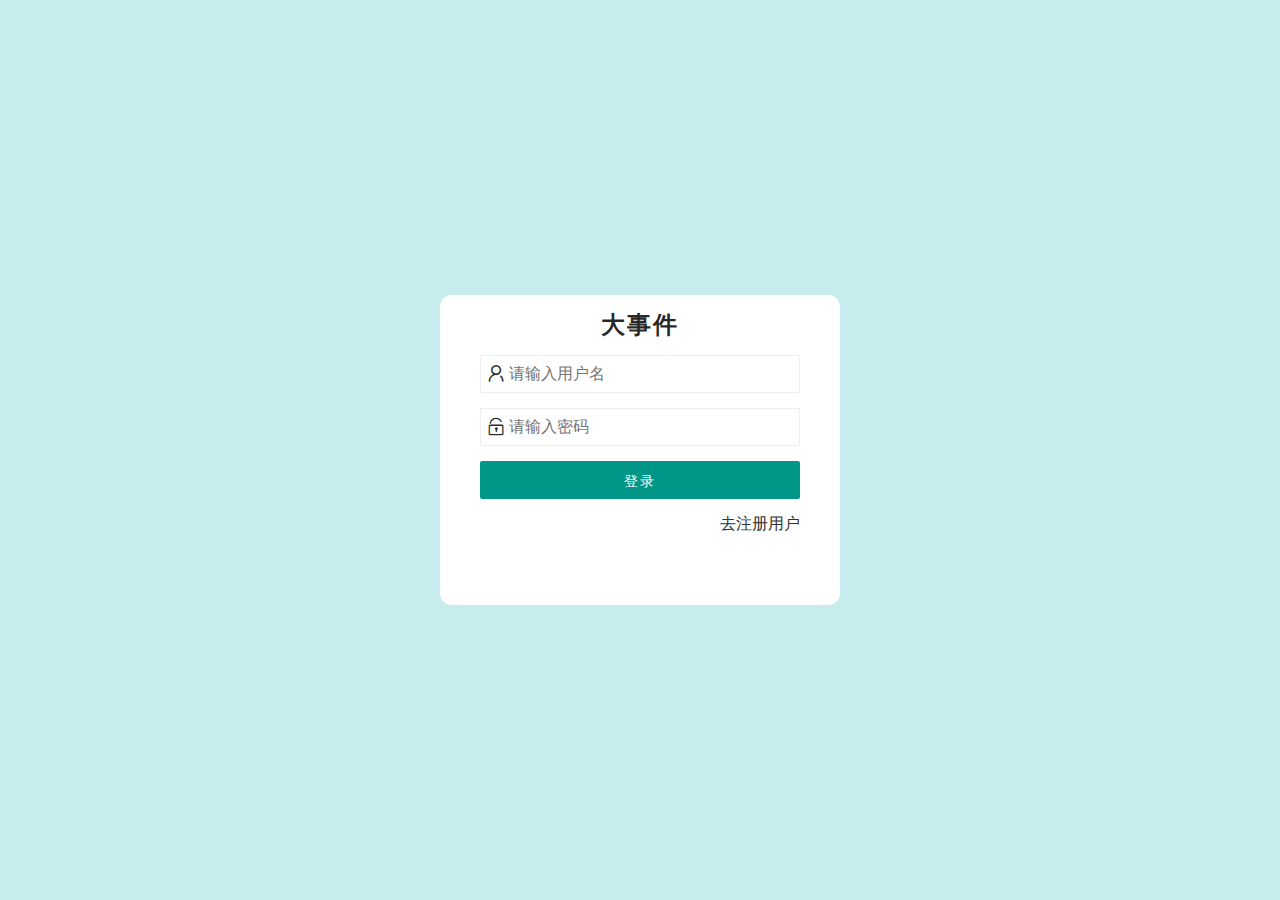
==== login.html @ 82cc0901 "实现注册登录功能" ====
<!DOCTYPE html>
<html lang="en">
  <head>
    <meta charset="UTF-8" />
    <meta http-equiv="X-UA-Compatible" content="IE=edge" />
    <meta name="viewport" content="width=device-width, initial-scale=1.0" />
    <title>大事件-登录注册</title>
    <link rel="stylesheet" href="assets/lib/layui/css/layui.css">
    <link rel="stylesheet" href="assets/css/base.css" />
    <link rel="stylesheet" href="assets/css/login.css" />
  </head>
  <body>
    <div class="box">
      <h2>大事件</h2>
      <div class="login_box">
        <form class="layui-form" id="form_login">
            <div class="layui-form-item">
                <i class="layui-icon layui-icon-username"></i>
                <input type="text" name="username" required lay-verify="required|username" placeholder="请输入用户名" autocomplete="off" class="layui-input">
            </div>
            <div class="layui-form-item">
                <i class="layui-icon layui-icon-password"></i>
                <input type="password" name="password" required lay-verify="required|pwd" placeholder="请输入密码" autocomplete="off" class="layui-input">
            </div>
            <div class="layui-form-item">
                <button class="layui-btn layui-btn-fluid" lay-submit lay-filter="formDemo">登录</button>
            </div>
            <div class="layui-form-item links">
                <a href="javascript:;" id="link_reg">去注册用户</a>
            </div>
        </form>
        
      </div>
      <div class="reg_box">
        <form class="layui-form" id="form_reg">
            <div class="layui-form-item">
                <i class="layui-icon layui-icon-username"></i>
                <input type="text" name="username" required lay-verify="required|username" placeholder="账号" autocomplete="off" class="layui-input">
            </div>
            <div class="layui-form-item">
                <i class="layui-icon layui-icon-password"></i>
                <input type="password" name="password" required lay-verify="required|pwd" placeholder="请输入密码" autocomplete="off" class="layui-input">
            </div>
            <div class="layui-form-item">
                <i class="layui-icon layui-icon-password"></i>
                <input type="password" name="repassword" required lay-verify="required|pwd|repwd" placeholder="再次确认密码" autocomplete="off" class="layui-input">
            </div>
            <div class="layui-form-item">
                <button class="layui-btn layui-btn-fluid" lay-submit lay-filter="formDemo">注册</button>
            </div>
            <div class="layui-form-item links">
                <a href="javascript:;" id="link_login">去登录</a>
            </div>
        </form>
      </div>
    </div>


    <script src="assets/lib/layui/layui.js"></script>
    <script src="assets/lib/jquery-3.6.0.js"></script>
    <script src="assets/js/baseAPI.js"></script>
    <script src="assets/js/login.js"></script>
  </body>
</html>
---- assets/lib/layui/css/layui.css ----
blockquote,body,button,dd,div,dl,dt,form,h1,h2,h3,h4,h5,h6,input,li,ol,p,pre,td,textarea,th,ul{margin:0;padding:0;-webkit-tap-highlight-color:rgba(0,0,0,0)}a:active,a:hover{outline:0}img{display:inline-block;border:none;vertical-align:middle}li{list-style:none}table{border-collapse:collapse;border-spacing:0}h1,h2,h3{font-weight:400}h4,h5,h6{font-size:100%;font-weight:400}button,input,select,textarea{font-size:100%}button,input,optgroup,option,select,textarea{font-family:inherit;font-size:inherit;font-style:inherit;font-weight:inherit;outline:0}pre{white-space:pre-wrap;white-space:-moz-pre-wrap;white-space:-pre-wrap;white-space:-o-pre-wrap;word-wrap:break-word}body{line-height:1.6;color:#333;color:rgba(0,0,0,.85);font:14px Helvetica Neue,Helvetica,PingFang SC,Tahoma,Arial,sans-serif}hr{height:0;line-height:0;margin:10px 0;padding:0;border:none!important;border-bottom:1px solid #eee!important;clear:both;overflow:hidden;background:0 0}a{color:#333;text-decoration:none}a:hover{color:#777}a cite{font-style:normal;*cursor:pointer}.layui-border-box,.layui-border-box *{box-sizing:border-box}.layui-box,.layui-box *{box-sizing:content-box}.layui-clear{clear:both;*zoom:1}.layui-clear:after{content:'\20';clear:both;*zoom:1;display:block;height:0}.layui-inline{position:relative;display:inline-block;*display:inline;*zoom:1;vertical-align:middle}.layui-edge{position:relative;display:inline-block;vertical-align:middle;width:0;height:0;border-width:6px;border-style:dashed;border-color:transparent;overflow:hidden}.layui-edge-top{top:-4px;border-bottom-color:#999;border-bottom-style:solid}.layui-edge-right{border-left-color:#999;border-left-style:solid}.layui-edge-bottom{top:2px;border-top-color:#999;border-top-style:solid}.layui-edge-left{border-right-color:#999;border-right-style:solid}.layui-elip{text-overflow:ellipsis;overflow:hidden;white-space:nowrap}.layui-disabled,.layui-icon,.layui-unselect{-moz-user-select:none;-webkit-user-select:none;-ms-user-select:none}.layui-disabled,.layui-disabled:hover{color:#d2d2d2!important;cursor:not-allowed!important}.layui-circle{border-radius:100%}.layui-show{display:block!important}.layui-hide{display:none!important}.layui-show-v{visibility:visible!important}.layui-hide-v{visibility:hidden!important}@font-face{font-family:layui-icon;src:url(../font/iconfont.eot?v=256);src:url(../font/iconfont.eot?v=256#iefix) format('embedded-opentype'),url(../font/iconfont.woff2?v=256) format('woff2'),url(../font/iconfont.woff?v=256) format('woff'),url(../font/iconfont.ttf?v=256) format('truetype'),url(../font/iconfont.svg?v=256#layui-icon) format('svg')}.layui-icon{font-family:layui-icon!important;font-size:16px;font-style:normal;-webkit-font-smoothing:antialiased;-moz-osx-font-smoothing:grayscale}.layui-icon-reply-fill:before{content:"\e611"}.layui-icon-set-fill:before{content:"\e614"}.layui-icon-menu-fill:before{content:"\e60f"}.layui-icon-search:before{content:"\e615"}.layui-icon-share:before{content:"\e641"}.layui-icon-set-sm:before{content:"\e620"}.layui-icon-engine:before{content:"\e628"}.layui-icon-close:before{content:"\1006"}.layui-icon-close-fill:before{content:"\1007"}.layui-icon-chart-screen:before{content:"\e629"}.layui-icon-star:before{content:"\e600"}.layui-icon-circle-dot:before{content:"\e617"}.layui-icon-chat:before{content:"\e606"}.layui-icon-release:before{content:"\e609"}.layui-icon-list:before{content:"\e60a"}.layui-icon-chart:before{content:"\e62c"}.layui-icon-ok-circle:before{content:"\1005"}.layui-icon-layim-theme:before{content:"\e61b"}.layui-icon-table:before{content:"\e62d"}.layui-icon-right:before{content:"\e602"}.layui-icon-left:before{content:"\e603"}.layui-icon-cart-simple:before{content:"\e698"}.layui-icon-face-cry:before{content:"\e69c"}.layui-icon-face-smile:before{content:"\e6af"}.layui-icon-survey:before{content:"\e6b2"}.layui-icon-tree:before{content:"\e62e"}.layui-icon-ie:before{content:"\e7bb"}.layui-icon-upload-circle:before{content:"\e62f"}.layui-icon-add-circle:before{content:"\e61f"}.layui-icon-download-circle:before{content:"\e601"}.layui-icon-templeate-1:before{content:"\e630"}.layui-icon-util:before{content:"\e631"}.layui-icon-face-surprised:before{content:"\e664"}.layui-icon-edit:before{content:"\e642"}.layui-icon-speaker:before{content:"\e645"}.layui-icon-down:before{content:"\e61a"}.layui-icon-file:before{content:"\e621"}.layui-icon-layouts:before{content:"\e632"}.layui-icon-rate-half:before{content:"\e6c9"}.layui-icon-add-circle-fine:before{content:"\e608"}.layui-icon-prev-circle:before{content:"\e633"}.layui-icon-read:before{content:"\e705"}.layui-icon-404:before{content:"\e61c"}.layui-icon-carousel:before{content:"\e634"}.layui-icon-help:before{content:"\e607"}.layui-icon-code-circle:before{content:"\e635"}.layui-icon-windows:before{content:"\e67f"}.layui-icon-water:before{content:"\e636"}.layui-icon-username:before{content:"\e66f"}.layui-icon-find-fill:before{content:"\e670"}.layui-icon-about:before{content:"\e60b"}.layui-icon-location:before{content:"\e715"}.layui-icon-up:before{content:"\e619"}.layui-icon-pause:before{content:"\e651"}.layui-icon-date:before{content:"\e637"}.layui-icon-layim-uploadfile:before{content:"\e61d"}.layui-icon-delete:before{content:"\e640"}.layui-icon-play:before{content:"\e652"}.layui-icon-top:before{content:"\e604"}.layui-icon-firefox:before{content:"\e686"}.layui-icon-friends:before{content:"\e612"}.layui-icon-refresh-3:before{content:"\e9aa"}.layui-icon-ok:before{content:"\e605"}.layui-icon-layer:before{content:"\e638"}.layui-icon-face-smile-fine:before{content:"\e60c"}.layui-icon-dollar:before{content:"\e659"}.layui-icon-group:before{content:"\e613"}.layui-icon-layim-download:before{content:"\e61e"}.layui-icon-picture-fine:before{content:"\e60d"}.layui-icon-link:before{content:"\e64c"}.layui-icon-diamond:before{content:"\e735"}.layui-icon-log:before{content:"\e60e"}.layui-icon-key:before{content:"\e683"}.layui-icon-rate-solid:before{content:"\e67a"}.layui-icon-fonts-del:before{content:"\e64f"}.layui-icon-unlink:before{content:"\e64d"}.layui-icon-fonts-clear:before{content:"\e639"}.layui-icon-triangle-r:before{content:"\e623"}.layui-icon-circle:before{content:"\e63f"}.layui-icon-radio:before{content:"\e643"}.layui-icon-align-center:before{content:"\e647"}.layui-icon-align-right:before{content:"\e648"}.layui-icon-align-left:before{content:"\e649"}.layui-icon-loading-1:before{content:"\e63e"}.layui-icon-return:before{content:"\e65c"}.layui-icon-fonts-strong:before{content:"\e62b"}.layui-icon-upload:before{content:"\e67c"}.layui-icon-dialogue:before{content:"\e63a"}.layui-icon-video:before{content:"\e6ed"}.layui-icon-headset:before{content:"\e6fc"}.layui-icon-cellphone-fine:before{content:"\e63b"}.layui-icon-add-1:before{content:"\e654"}.layui-icon-face-smile-b:before{content:"\e650"}.layui-icon-fonts-html:before{content:"\e64b"}.layui-icon-screen-full:before{content:"\e622"}.layui-icon-form:before{content:"\e63c"}.layui-icon-cart:before{content:"\e657"}.layui-icon-camera-fill:before{content:"\e65d"}.layui-icon-tabs:before{content:"\e62a"}.layui-icon-heart-fill:before{content:"\e68f"}.layui-icon-fonts-code:before{content:"\e64e"}.layui-icon-ios:before{content:"\e680"}.layui-icon-at:before{content:"\e687"}.layui-icon-fire:before{content:"\e756"}.layui-icon-set:before{content:"\e716"}.layui-icon-fonts-u:before{content:"\e646"}.layui-icon-triangle-d:before{content:"\e625"}.layui-icon-tips:before{content:"\e702"}.layui-icon-picture:before{content:"\e64a"}.layui-icon-more-vertical:before{content:"\e671"}.layui-icon-bluetooth:before{content:"\e689"}.layui-icon-flag:before{content:"\e66c"}.layui-icon-loading:before{content:"\e63d"}.layui-icon-fonts-i:before{content:"\e644"}.layui-icon-refresh-1:before{content:"\e666"}.layui-icon-rmb:before{content:"\e65e"}.layui-icon-addition:before{content:"\e624"}.layui-icon-home:before{content:"\e68e"}.layui-icon-time:before{content:"\e68d"}.layui-icon-user:before{content:"\e770"}.layui-icon-notice:before{content:"\e667"}.layui-icon-chrome:before{content:"\e68a"}.layui-icon-edge:before{content:"\e68b"}.layui-icon-login-weibo:before{content:"\e675"}.layui-icon-voice:before{content:"\e688"}.layui-icon-upload-drag:before{content:"\e681"}.layui-icon-login-qq:before{content:"\e676"}.layui-icon-snowflake:before{content:"\e6b1"}.layui-icon-heart:before{content:"\e68c"}.layui-icon-logout:before{content:"\e682"}.layui-icon-file-b:before{content:"\e655"}.layui-icon-template:before{content:"\e663"}.layui-icon-transfer:before{content:"\e691"}.layui-icon-auz:before{content:"\e672"}.layui-icon-console:before{content:"\e665"}.layui-icon-app:before{content:"\e653"}.layui-icon-prev:before{content:"\e65a"}.layui-icon-website:before{content:"\e7ae"}.layui-icon-next:before{content:"\e65b"}.layui-icon-component:before{content:"\e857"}.layui-icon-android:before{content:"\e684"}.layui-icon-more:before{content:"\e65f"}.layui-icon-login-wechat:before{content:"\e677"}.layui-icon-shrink-right:before{content:"\e668"}.layui-icon-spread-left:before{content:"\e66b"}.layui-icon-camera:before{content:"\e660"}.layui-icon-note:before{content:"\e66e"}.layui-icon-refresh:before{content:"\e669"}.layui-icon-female:before{content:"\e661"}.layui-icon-male:before{content:"\e662"}.layui-icon-screen-restore:before{content:"\e758"}.layui-icon-password:before{content:"\e673"}.layui-icon-senior:before{content:"\e674"}.layui-icon-theme:before{content:"\e66a"}.layui-icon-tread:before{content:"\e6c5"}.layui-icon-praise:before{content:"\e6c6"}.layui-icon-star-fill:before{content:"\e658"}.layui-icon-rate:before{content:"\e67b"}.layui-icon-template-1:before{content:"\e656"}.layui-icon-vercode:before{content:"\e679"}.layui-icon-service:before{content:"\e626"}.layui-icon-cellphone:before{content:"\e678"}.layui-icon-print:before{content:"\e66d"}.layui-icon-cols:before{content:"\e610"}.layui-icon-wifi:before{content:"\e7e0"}.layui-icon-export:before{content:"\e67d"}.layui-icon-rss:before{content:"\e808"}.layui-icon-slider:before{content:"\e714"}.layui-icon-email:before{content:"\e618"}.layui-icon-subtraction:before{content:"\e67e"}.layui-icon-mike:before{content:"\e6dc"}.layui-icon-light:before{content:"\e748"}.layui-icon-gift:before{content:"\e627"}.layui-icon-mute:before{content:"\e685"}.layui-icon-reduce-circle:before{content:"\e616"}.layui-icon-music:before{content:"\e690"}.layui-main{position:relative;width:1160px;margin:0 auto}.layui-header{position:relative;z-index:1000;height:60px}.layui-header a:hover{transition:all .5s;-webkit-transition:all .5s}.layui-side{position:fixed;left:0;top:0;bottom:0;z-index:999;width:200px;overflow-x:hidden}.layui-side-scroll{position:relative;width:220px;height:100%;overflow-x:hidden}.layui-body{position:relative;left:200px;right:0;top:0;bottom:0;z-index:900;width:auto;box-sizing:border-box}.layui-layout-body{overflow-x:hidden}.layui-layout-admin .layui-header{position:fixed;top:0;left:0;right:0;background-color:#23262e}.layui-layout-admin .layui-side{top:60px;width:200px;overflow-x:hidden}.layui-layout-admin .layui-body{position:absolute;top:60px;padding-bottom:44px}.layui-layout-admin .layui-main{width:auto;margin:0 15px}.layui-layout-admin .layui-footer{position:fixed;left:200px;right:0;bottom:0;z-index:990;height:44px;line-height:44px;padding:0 15px;box-shadow:-1px 0 4px rgb(0 0 0 / 12%);background-color:#fafafa}.layui-layout-admin .layui-logo{position:absolute;left:0;top:0;width:200px;height:100%;line-height:60px;text-align:center;color:#009688;font-size:16px;box-shadow:0 1px 2px 0 rgb(0 0 0 / 15%)}.layui-layout-admin .layui-header .layui-nav{background:0 0}.layui-layout-left{position:absolute!important;left:200px;top:0}.layui-layout-right{position:absolute!important;right:0;top:0}.layui-container{position:relative;margin:0 auto;box-sizing:border-box}.layui-fluid{position:relative;margin:0 auto;padding:0 15px}.layui-row:after,.layui-row:before{content:"";display:block;clear:both}.layui-col-lg1,.layui-col-lg10,.layui-col-lg11,.layui-col-lg12,.layui-col-lg2,.layui-col-lg3,.layui-col-lg4,.layui-col-lg5,.layui-col-lg6,.layui-col-lg7,.layui-col-lg8,.layui-col-lg9,.layui-col-md1,.layui-col-md10,.layui-col-md11,.layui-col-md12,.layui-col-md2,.layui-col-md3,.layui-col-md4,.layui-col-md5,.layui-col-md6,.layui-col-md7,.layui-col-md8,.layui-col-md9,.layui-col-sm1,.layui-col-sm10,.layui-col-sm11,.layui-col-sm12,.layui-col-sm2,.layui-col-sm3,.layui-col-sm4,.layui-col-sm5,.layui-col-sm6,.layui-col-sm7,.layui-col-sm8,.layui-col-sm9,.layui-col-xs1,.layui-col-xs10,.layui-col-xs11,.layui-col-xs12,.layui-col-xs2,.layui-col-xs3,.layui-col-xs4,.layui-col-xs5,.layui-col-xs6,.layui-col-xs7,.layui-col-xs8,.layui-col-xs9{position:relative;display:block;box-sizing:border-box}.layui-col-xs1,.layui-col-xs10,.layui-col-xs11,.layui-col-xs12,.layui-col-xs2,.layui-col-xs3,.layui-col-xs4,.layui-col-xs5,.layui-col-xs6,.layui-col-xs7,.layui-col-xs8,.layui-col-xs9{float:left}.layui-col-xs1{width:8.33333333%}.layui-col-xs2{width:16.66666667%}.layui-col-xs3{width:25%}.layui-col-xs4{width:33.33333333%}.layui-col-xs5{width:41.66666667%}.layui-col-xs6{width:50%}.layui-col-xs7{width:58.33333333%}.layui-col-xs8{width:66.66666667%}.layui-col-xs9{width:75%}.layui-col-xs10{width:83.33333333%}.layui-col-xs11{width:91.66666667%}.layui-col-xs12{width:100%}.layui-col-xs-offset1{margin-left:8.33333333%}.layui-col-xs-offset2{margin-left:16.66666667%}.layui-col-xs-offset3{margin-left:25%}.layui-col-xs-offset4{margin-left:33.33333333%}.layui-col-xs-offset5{margin-left:41.66666667%}.layui-col-xs-offset6{margin-left:50%}.layui-col-xs-offset7{margin-left:58.33333333%}.layui-col-xs-offset8{margin-left:66.66666667%}.layui-col-xs-offset9{margin-left:75%}.layui-col-xs-offset10{margin-left:83.33333333%}.layui-col-xs-offset11{margin-left:91.66666667%}.layui-col-xs-offset12{margin-left:100%}@media screen and (max-width:767.98px){.layui-container{padding:0 15px}.layui-hide-xs{display:none!important}.layui-show-xs-block{display:block!important}.layui-show-xs-inline{display:inline!important}.layui-show-xs-inline-block{display:inline-block!important}}@media screen and (min-width:768px){.layui-container{width:720px}.layui-hide-sm{display:none!important}.layui-show-sm-block{display:block!important}.layui-show-sm-inline{display:inline!important}.layui-show-sm-inline-block{display:inline-block!important}.layui-col-sm1,.layui-col-sm10,.layui-col-sm11,.layui-col-sm12,.layui-col-sm2,.layui-col-sm3,.layui-col-sm4,.layui-col-sm5,.layui-col-sm6,.layui-col-sm7,.layui-col-sm8,.layui-col-sm9{float:left}.layui-col-sm1{width:8.33333333%}.layui-col-sm2{width:16.66666667%}.layui-col-sm3{width:25%}.layui-col-sm4{width:33.33333333%}.layui-col-sm5{width:41.66666667%}.layui-col-sm6{width:50%}.layui-col-sm7{width:58.33333333%}.layui-col-sm8{width:66.66666667%}.layui-col-sm9{width:75%}.layui-col-sm10{width:83.33333333%}.layui-col-sm11{width:91.66666667%}.layui-col-sm12{width:100%}.layui-col-sm-offset1{margin-left:8.33333333%}.layui-col-sm-offset2{margin-left:16.66666667%}.layui-col-sm-offset3{margin-left:25%}.layui-col-sm-offset4{margin-left:33.33333333%}.layui-col-sm-offset5{margin-left:41.66666667%}.layui-col-sm-offset6{margin-left:50%}.layui-col-sm-offset7{margin-left:58.33333333%}.layui-col-sm-offset8{margin-left:66.66666667%}.layui-col-sm-offset9{margin-left:75%}.layui-col-sm-offset10{margin-left:83.33333333%}.layui-col-sm-offset11{margin-left:91.66666667%}.layui-col-sm-offset12{margin-left:100%}}@media screen and (min-width:992px){.layui-container{width:960px}.layui-hide-md{display:none!important}.layui-show-md-block{display:block!important}.layui-show-md-inline{display:inline!important}.layui-show-md-inline-block{display:inline-block!important}.layui-col-md1,.layui-col-md10,.layui-col-md11,.layui-col-md12,.layui-col-md2,.layui-col-md3,.layui-col-md4,.layui-col-md5,.layui-col-md6,.layui-col-md7,.layui-col-md8,.layui-col-md9{float:left}.layui-col-md1{width:8.33333333%}.layui-col-md2{width:16.66666667%}.layui-col-md3{width:25%}.layui-col-md4{width:33.33333333%}.layui-col-md5{width:41.66666667%}.layui-col-md6{width:50%}.layui-col-md7{width:58.33333333%}.layui-col-md8{width:66.66666667%}.layui-col-md9{width:75%}.layui-col-md10{width:83.33333333%}.layui-col-md11{width:91.66666667%}.layui-col-md12{width:100%}.layui-col-md-offset1{margin-left:8.33333333%}.layui-col-md-offset2{margin-left:16.66666667%}.layui-col-md-offset3{margin-left:25%}.layui-col-md-offset4{margin-left:33.33333333%}.layui-col-md-offset5{margin-left:41.66666667%}.layui-col-md-offset6{margin-left:50%}.layui-col-md-offset7{margin-left:58.33333333%}.layui-col-md-offset8{margin-left:66.66666667%}.layui-col-md-offset9{margin-left:75%}.layui-col-md-offset10{margin-left:83.33333333%}.layui-col-md-offset11{margin-left:91.66666667%}.layui-col-md-offset12{margin-left:100%}}@media screen and (min-width:1200px){.layui-container{width:1150px}.layui-hide-lg{display:none!important}.layui-show-lg-block{display:block!important}.layui-show-lg-inline{display:inline!important}.layui-show-lg-inline-block{display:inline-block!important}.layui-col-lg1,.layui-col-lg10,.layui-col-lg11,.layui-col-lg12,.layui-col-lg2,.layui-col-lg3,.layui-col-lg4,.layui-col-lg5,.layui-col-lg6,.layui-col-lg7,.layui-col-lg8,.layui-col-lg9{float:left}.layui-col-lg1{width:8.33333333%}.layui-col-lg2{width:16.66666667%}.layui-col-lg3{width:25%}.layui-col-lg4{width:33.33333333%}.layui-col-lg5{width:41.66666667%}.layui-col-lg6{width:50%}.layui-col-lg7{width:58.33333333%}.layui-col-lg8{width:66.66666667%}.layui-col-lg9{width:75%}.layui-col-lg10{width:83.33333333%}.layui-col-lg11{width:91.66666667%}.layui-col-lg12{width:100%}.layui-col-lg-offset1{margin-left:8.33333333%}.layui-col-lg-offset2{margin-left:16.66666667%}.layui-col-lg-offset3{margin-left:25%}.layui-col-lg-offset4{margin-left:33.33333333%}.layui-col-lg-offset5{margin-left:41.66666667%}.layui-col-lg-offset6{margin-left:50%}.layui-col-lg-offset7{margin-left:58.33333333%}.layui-col-lg-offset8{margin-left:66.66666667%}.layui-col-lg-offset9{margin-left:75%}.layui-col-lg-offset10{margin-left:83.33333333%}.layui-col-lg-offset11{margin-left:91.66666667%}.layui-col-lg-offset12{margin-left:100%}}.layui-col-space1{margin:-.5px}.layui-col-space1>*{padding:.5px}.layui-col-space2{margin:-1px}.layui-col-space2>*{padding:1px}.layui-col-space4{margin:-2px}.layui-col-space4>*{padding:2px}.layui-col-space5{margin:-2.5px}.layui-col-space5>*{padding:2.5px}.layui-col-space6{margin:-3px}.layui-col-space6>*{padding:3px}.layui-col-space8{margin:-4px}.layui-col-space8>*{padding:4px}.layui-col-space10{margin:-5px}.layui-col-space10>*{padding:5px}.layui-col-space12{margin:-6px}.layui-col-space12>*{padding:6px}.layui-col-space14{margin:-7px}.layui-col-space14>*{padding:7px}.layui-col-space15{margin:-7.5px}.layui-col-space15>*{padding:7.5px}.layui-col-space16{margin:-8px}.layui-col-space16>*{padding:8px}.layui-col-space18{margin:-9px}.layui-col-space18>*{padding:9px}.layui-col-space20{margin:-10px}.layui-col-space20>*{padding:10px}.layui-col-space22{margin:-11px}.layui-col-space22>*{padding:11px}.layui-col-space24{margin:-12px}.layui-col-space24>*{padding:12px}.layui-col-space25{margin:-12.5px}.layui-col-space25>*{padding:12.5px}.layui-col-space26{margin:-13px}.layui-col-space26>*{padding:13px}.layui-col-space28{margin:-14px}.layui-col-space28>*{padding:14px}.layui-col-space30{margin:-15px}.layui-col-space30>*{padding:15px}.layui-btn,.layui-input,.layui-select,.layui-textarea,.layui-upload-button{outline:0;-webkit-appearance:none;transition:all .3s;-webkit-transition:all .3s;box-sizing:border-box}.layui-elem-quote{margin-bottom:10px;padding:15px;line-height:1.6;border-left:5px solid #5fb878;border-radius:0 2px 2px 0;background-color:#fafafa}.layui-quote-nm{border-style:solid;border-width:1px;border-left-width:5px;background:0 0}.layui-elem-field{margin-bottom:10px;padding:0;border-width:1px;border-style:solid}.layui-elem-field legend{margin-left:20px;padding:0 10px;font-size:20px;font-weight:300}.layui-field-title{margin:10px 0 20px;border-width:0;border-top-width:1px}.layui-field-box{padding:15px}.layui-field-title .layui-field-box{padding:10px 0}.layui-progress{position:relative;height:6px;border-radius:20px;background-color:#eee}.layui-progress-bar{position:absolute;left:0;top:0;width:0;max-width:100%;height:6px;border-radius:20px;text-align:right;background-color:#5fb878;transition:all .3s;-webkit-transition:all .3s}.layui-progress-big,.layui-progress-big .layui-progress-bar{height:18px;line-height:18px}.layui-progress-text{position:relative;top:-20px;line-height:18px;font-size:12px;color:#5f5f5f}.layui-progress-big .layui-progress-text{position:static;padding:0 10px;color:#fff}.layui-collapse{border-width:1px;border-style:solid;border-radius:2px}.layui-colla-content,.layui-colla-item{border-top-width:1px;border-top-style:solid}.layui-colla-item:first-child{border-top:none}.layui-colla-title{position:relative;height:42px;line-height:42px;padding:0 15px 0 35px;color:#333;background-color:#fafafa;cursor:pointer;font-size:14px;overflow:hidden}.layui-colla-content{display:none;padding:10px 15px;line-height:1.6;color:#5f5f5f}.layui-colla-icon{position:absolute;left:15px;top:0;font-size:14px}.layui-card{margin-bottom:15px;border-radius:2px;background-color:#fff;box-shadow:0 1px 2px 0 rgba(0,0,0,.05)}.layui-card:last-child{margin-bottom:0}.layui-card-header{position:relative;height:42px;line-height:42px;padding:0 15px;border-bottom:1px solid #f6f6f6;color:#333;border-radius:2px 2px 0 0;font-size:14px}.layui-card-body{position:relative;padding:10px 15px;line-height:24px}.layui-card-body[pad15]{padding:15px}.layui-card-body[pad20]{padding:20px}.layui-card-body .layui-table{margin:5px 0}.layui-card .layui-tab{margin:0}.layui-panel{position:relative;border-width:1px;border-style:solid;border-radius:2px;box-shadow:1px 1px 4px rgb(0 0 0 / 8%);background-color:#fff;color:#5f5f5f}.layui-panel-window{position:relative;padding:15px;border-radius:0;border-top:5px solid #eee;background-color:#fff}.layui-auxiliar-moving{position:fixed;left:0;right:0;top:0;bottom:0;width:100%;height:100%;background:0 0;z-index:9999999999}.layui-bg-red{background-color:#ff5722!important;color:#fff!important}.layui-bg-orange{background-color:#ffb800!important;color:#fff!important}.layui-bg-green{background-color:#009688!important;color:#fff!important}.layui-bg-cyan{background-color:#2f4056!important;color:#fff!important}.layui-bg-blue{background-color:#1e9fff!important;color:#fff!important}.layui-bg-black{background-color:#393d49!important;color:#fff!important}.layui-bg-gray{background-color:#fafafa!important;color:#5f5f5f!important}.layui-badge-rim,.layui-border,.layui-colla-content,.layui-colla-item,.layui-collapse,.layui-elem-field,.layui-form-pane .layui-form-item[pane],.layui-form-pane .layui-form-label,.layui-input,.layui-layedit,.layui-layedit-tool,.layui-panel,.layui-quote-nm,.layui-select,.layui-tab-bar,.layui-tab-card,.layui-tab-title,.layui-tab-title .layui-this:after,.layui-textarea{border-color:#eee}.layui-border{border-width:1px;border-style:solid;color:#5f5f5f!important}.layui-border-red{border-width:1px;border-style:solid;border-color:#ff5722!important;color:#ff5722!important}.layui-border-orange{border-width:1px;border-style:solid;border-color:#ffb800!important;color:#ffb800!important}.layui-border-green{border-width:1px;border-style:solid;border-color:#009688!important;color:#009688!important}.layui-border-cyan{border-width:1px;border-style:solid;border-color:#2f4056!important;color:#2f4056!important}.layui-border-blue{border-width:1px;border-style:solid;border-color:#1e9fff!important;color:#1e9fff!important}.layui-border-black{border-width:1px;border-style:solid;border-color:#393d49!important;color:#393d49!important}.layui-timeline-item:before{background-color:#eee}.layui-text{line-height:1.6;font-size:14px;color:#5f5f5f}.layui-text h1,.layui-text h2,.layui-text h3,.layui-text h4,.layui-text h5,.layui-text h6{font-weight:500;color:#333}.layui-text h1{font-size:32px}.layui-text h2{font-size:24px}.layui-text h3{font-size:18px}.layui-text h4{font-size:16px}.layui-text h5{font-size:14px}.layui-text h6{font-size:13px}.layui-text a:not(.layui-btn){color:#01aaed}.layui-text a:not(.layui-btn):hover{text-decoration:underline}.layui-text ol,.layui-text ul{padding:5px 0 5px 15px}.layui-text ul li{margin-top:5px;list-style-type:disc}.layui-text ol li{margin-top:5px;list-style-type:decimal}.layui-text em,.layui-word-aux{color:#999!important;padding-left:5px!important;padding-right:5px!important}.layui-text p{margin:15px 0}.layui-text p:first-child{margin-top:0}.layui-text p:last-child{margin-bottom:0}.layui-text blockquote:not(.layui-elem-quote){padding:5px 15px;border-left:5px solid #eee}.layui-text pre:not(.layui-code){padding:15px;font-family:Lucida Console,Consolas,Courier New;background-color:#fafafa}.layui-font-12{font-size:12px!important}.layui-font-14{font-size:14px!important}.layui-font-16{font-size:16px!important}.layui-font-18{font-size:18px!important}.layui-font-20{font-size:20px!important}.layui-font-red{color:#ff5722!important}.layui-font-orange{color:#ffb800!important}.layui-font-green{color:#009688!important}.layui-font-cyan{color:#2f4056!important}.layui-font-blue{color:#01aaed!important}.layui-font-black{color:#000!important}.layui-font-gray{color:#c2c2c2!important}.layui-btn{display:inline-block;vertical-align:middle;height:38px;line-height:38px;border:1px solid transparent;padding:0 18px;background-color:#009688;color:#fff;white-space:nowrap;text-align:center;font-size:14px;border-radius:2px;cursor:pointer;-moz-user-select:none;-webkit-user-select:none;-ms-user-select:none}.layui-btn:hover{opacity:.8;filter:alpha(opacity=80);color:#fff}.layui-btn:active{opacity:1;filter:alpha(opacity=100)}.layui-btn+.layui-btn{margin-left:10px}.layui-btn-container{font-size:0}.layui-btn-container .layui-btn{margin-right:10px;margin-bottom:10px}.layui-btn-container .layui-btn+.layui-btn{margin-left:0}.layui-table .layui-btn-container .layui-btn{margin-bottom:9px}.layui-btn-radius{border-radius:100px}.layui-btn .layui-icon{padding:0 2px;vertical-align:middle\0;vertical-align:bottom}.layui-btn-primary{border-color:#d2d2d2;background:0 0;color:#5f5f5f}.layui-btn-primary:hover{border-color:#009688;color:#333}.layui-btn-normal{background-color:#1e9fff}.layui-btn-warm{background-color:#ffb800}.layui-btn-danger{background-color:#ff5722}.layui-btn-checked{background-color:#5fb878}.layui-btn-disabled,.layui-btn-disabled:active,.layui-btn-disabled:hover{border-color:#eee!important;background-color:#fbfbfb!important;color:#d2d2d2!important;cursor:not-allowed!important;opacity:1}.layui-btn-lg{height:44px;line-height:44px;padding:0 25px;font-size:16px}.layui-btn-sm{height:30px;line-height:30px;padding:0 10px;font-size:12px}.layui-btn-xs{height:22px;line-height:22px;padding:0 5px;font-size:12px}.layui-btn-xs i{font-size:12px!important}.layui-btn-group{display:inline-block;vertical-align:middle;font-size:0}.layui-btn-group .layui-btn{margin-left:0!important;margin-right:0!important;border-left:1px solid rgba(255,255,255,.5);border-radius:0}.layui-btn-group .layui-btn-primary{border-left:none}.layui-btn-group .layui-btn-primary:hover{border-color:#d2d2d2;color:#009688}.layui-btn-group .layui-btn:first-child{border-left:none;border-radius:2px 0 0 2px}.layui-btn-group .layui-btn-primary:first-child{border-left:1px solid #d2d2d2}.layui-btn-group .layui-btn:last-child{border-radius:0 2px 2px 0}.layui-btn-group .layui-btn+.layui-btn{margin-left:0}.layui-btn-group+.layui-btn-group{margin-left:10px}.layui-btn-fluid{width:100%}.layui-input,.layui-select,.layui-textarea{height:38px;line-height:1.3;line-height:38px\9;border-width:1px;border-style:solid;background-color:#fff;color:rgba(0,0,0,.85);border-radius:2px}.layui-input::-webkit-input-placeholder,.layui-select::-webkit-input-placeholder,.layui-textarea::-webkit-input-placeholder{line-height:1.3}.layui-input,.layui-textarea{display:block;width:100%;padding-left:10px}.layui-input:hover,.layui-textarea:hover{border-color:#eee!important}.layui-input:focus,.layui-textarea:focus{border-color:#d2d2d2!important}.layui-textarea{position:relative;min-height:100px;height:auto;line-height:20px;padding:6px 10px;resize:vertical}.layui-select{padding:0 10px}.layui-form input[type=checkbox],.layui-form input[type=radio],.layui-form select{display:none}.layui-form [lay-ignore]{display:initial}.layui-form-item{margin-bottom:15px;clear:both;*zoom:1}.layui-form-item:after{content:'\20';clear:both;*zoom:1;display:block;height:0}.layui-form-label{position:relative;float:left;display:block;padding:9px 15px;width:80px;font-weight:400;line-height:20px;text-align:right}.layui-form-label-col{display:block;float:none;padding:9px 0;line-height:20px;text-align:left}.layui-form-item .layui-inline{margin-bottom:5px;margin-right:10px}.layui-input-block,.layui-input-inline{position:relative}.layui-input-block{margin-left:110px;min-height:36px}.layui-input-inline{display:inline-block;vertical-align:middle}.layui-form-item .layui-input-inline{float:left;width:190px;margin-right:10px}.layui-form-text .layui-input-inline{width:auto}.layui-form-mid{position:relative;float:left;display:block;padding:9px 0!important;line-height:20px;margin-right:10px}.layui-form-danger+.layui-form-select .layui-input,.layui-form-danger:focus{border-color:#ff5722!important}.layui-form-select{position:relative}.layui-form-select .layui-input{padding-right:30px;cursor:pointer}.layui-form-select .layui-edge{position:absolute;right:10px;top:50%;margin-top:-3px;cursor:pointer;border-width:6px;border-top-color:#c2c2c2;border-top-style:solid;transition:all .3s;-webkit-transition:all .3s}.layui-form-select dl{display:none;position:absolute;left:0;top:42px;padding:5px 0;z-index:899;min-width:100%;border:1px solid #eee;max-height:300px;overflow-y:auto;background-color:#fff;border-radius:2px;box-shadow:1px 1px 4px rgb(0 0 0 / 8%);box-sizing:border-box}.layui-form-select dl dd,.layui-form-select dl dt{padding:0 10px;line-height:36px;white-space:nowrap;overflow:hidden;text-overflow:ellipsis}.layui-form-select dl dt{font-size:12px;color:#999}.layui-form-select dl dd{cursor:pointer}.layui-form-select dl dd:hover{background-color:#f6f6f6;-webkit-transition:.5s all;transition:.5s all}.layui-form-select .layui-select-group dd{padding-left:20px}.layui-form-select dl dd.layui-select-tips{padding-left:10px!important;color:#999}.layui-form-select dl dd.layui-this{background-color:#5fb878;color:#fff}.layui-form-select dl dd.layui-disabled{background-color:#fff}.layui-form-selected dl{display:block}.layui-form-selected .layui-edge{margin-top:-9px;-webkit-transform:rotate(180deg);transform:rotate(180deg)}.layui-form-selected .layui-edge{margin-top:-3px\0}:root .layui-form-selected .layui-edge{margin-top:-9px\0/IE9}.layui-form-selectup dl{top:auto;bottom:42px}.layui-select-none{margin:5px 0;text-align:center;color:#999}.layui-select-disabled .layui-disabled{border-color:#eee!important}.layui-select-disabled .layui-edge{border-top-color:#d2d2d2}.layui-form-checkbox{position:relative;display:inline-block;vertical-align:middle;height:30px;line-height:30px;margin-right:10px;padding-right:30px;background-color:#fff;cursor:pointer;font-size:0;-webkit-transition:.1s linear;transition:.1s linear;box-sizing:border-box}.layui-form-checkbox *{display:inline-block;vertical-align:middle}.layui-form-checkbox span{padding:0 10px;height:100%;font-size:14px;border-radius:2px 0 0 2px;background-color:#d2d2d2;color:#fff;overflow:hidden;white-space:nowrap;text-overflow:ellipsis}.layui-form-checkbox:hover span{background-color:#c2c2c2}.layui-form-checkbox i{position:absolute;right:0;top:0;width:30px;height:28px;border:1px solid #d2d2d2;border-left:none;border-radius:0 2px 2px 0;color:#fff;font-size:20px;text-align:center}.layui-form-checkbox:hover i{border-color:#c2c2c2;color:#c2c2c2}.layui-form-checked,.layui-form-checked:hover{border-color:#5fb878}.layui-form-checked span,.layui-form-checked:hover span{background-color:#5fb878}.layui-form-checked i,.layui-form-checked:hover i{color:#5fb878}.layui-form-item .layui-form-checkbox{margin-top:4px}.layui-form-checkbox[lay-skin=primary]{height:auto!important;line-height:normal!important;min-width:18px;min-height:18px;border:none!important;margin-right:0;padding-left:28px;padding-right:0;background:0 0}.layui-form-checkbox[lay-skin=primary] span{padding-left:0;padding-right:15px;line-height:18px;background:0 0;color:#5f5f5f}.layui-form-checkbox[lay-skin=primary] i{right:auto;left:0;width:16px;height:16px;line-height:16px;border:1px solid #d2d2d2;font-size:12px;border-radius:2px;background-color:#fff;-webkit-transition:.1s linear;transition:.1s linear}.layui-form-checkbox[lay-skin=primary]:hover i{border-color:#5fb878;color:#fff}.layui-form-checked[lay-skin=primary] i{border-color:#5fb878!important;background-color:#5fb878;color:#fff}.layui-checkbox-disabled[lay-skin=primary] span{background:0 0!important;color:#c2c2c2!important}.layui-form-checked.layui-checkbox-disabled[lay-skin=primary] i{background:#eee!important;border-color:#eee!important}.layui-checkbox-disabled[lay-skin=primary]:hover i{border-color:#d2d2d2}.layui-form-item .layui-form-checkbox[lay-skin=primary]{margin-top:10px}.layui-form-switch{position:relative;display:inline-block;vertical-align:middle;height:22px;line-height:22px;min-width:35px;padding:0 5px;margin-top:8px;border:1px solid #d2d2d2;border-radius:20px;cursor:pointer;background-color:#fff;-webkit-transition:.1s linear;transition:.1s linear}.layui-form-switch i{position:absolute;left:5px;top:3px;width:16px;height:16px;border-radius:20px;background-color:#d2d2d2;-webkit-transition:.1s linear;transition:.1s linear}.layui-form-switch em{position:relative;top:0;width:25px;margin-left:21px;padding:0!important;text-align:center!important;color:#999!important;font-style:normal!important;font-size:12px}.layui-form-onswitch{border-color:#5fb878;background-color:#5fb878}.layui-form-onswitch i{left:100%;margin-left:-21px;background-color:#fff}.layui-form-onswitch em{margin-left:5px;margin-right:21px;color:#fff!important}.layui-checkbox-disabled{border-color:#eee!important}.layui-checkbox-disabled span{background-color:#eee!important}.layui-checkbox-disabled i{border-color:#eee!important}.layui-checkbox-disabled em{color:#d2d2d2!important}.layui-checkbox-disabled:hover i{color:#fff!important}[lay-radio]{display:none}.layui-form-radio{display:inline-block;vertical-align:middle;line-height:28px;margin:6px 10px 0 0;padding-right:10px;cursor:pointer;font-size:0}.layui-form-radio *{display:inline-block;vertical-align:middle;font-size:14px}.layui-form-radio>i{margin-right:8px;font-size:22px;color:#c2c2c2}.layui-form-radio:hover *,.layui-form-radioed,.layui-form-radioed>i{color:#5fb878}.layui-radio-disabled>i{color:#eee!important}.layui-radio-disabled *{color:#c2c2c2!important}.layui-form-pane .layui-form-label{width:110px;padding:8px 15px;height:38px;line-height:20px;border-width:1px;border-style:solid;border-radius:2px 0 0 2px;text-align:center;background-color:#fafafa;overflow:hidden;white-space:nowrap;text-overflow:ellipsis;box-sizing:border-box}.layui-form-pane .layui-input-inline{margin-left:-1px}.layui-form-pane .layui-input-block{margin-left:110px;left:-1px}.layui-form-pane .layui-input{border-radius:0 2px 2px 0}.layui-form-pane .layui-form-text .layui-form-label{float:none;width:100%;border-radius:2px;box-sizing:border-box;text-align:left}.layui-form-pane .layui-form-text .layui-input-inline{display:block;margin:0;top:-1px;clear:both}.layui-form-pane .layui-form-text .layui-input-block{margin:0;left:0;top:-1px}.layui-form-pane .layui-form-text .layui-textarea{min-height:100px;border-radius:0 0 2px 2px}.layui-form-pane .layui-form-checkbox{margin:4px 0 4px 10px}.layui-form-pane .layui-form-radio,.layui-form-pane .layui-form-switch{margin-top:6px;margin-left:10px}.layui-form-pane .layui-form-item[pane]{position:relative;border-width:1px;border-style:solid}.layui-form-pane .layui-form-item[pane] .layui-form-label{position:absolute;left:0;top:0;height:100%;border-width:0;border-right-width:1px}.layui-form-pane .layui-form-item[pane] .layui-input-inline{margin-left:110px}@media screen and (max-width:450px){.layui-form-item .layui-form-label{text-overflow:ellipsis;overflow:hidden;white-space:nowrap}.layui-form-item .layui-inline{display:block;margin-right:0;margin-bottom:20px;clear:both}.layui-form-item .layui-inline:after{content:'\20';clear:both;display:block;height:0}.layui-form-item .layui-input-inline{display:block;float:none;left:-3px;width:auto!important;margin:0 0 10px 112px}.layui-form-item .layui-input-inline+.layui-form-mid{margin-left:110px;top:-5px;padding:0}.layui-form-item .layui-form-checkbox{margin-right:5px;margin-bottom:5px}}.layui-layedit{border-width:1px;border-style:solid;border-radius:2px}.layui-layedit-tool{padding:3px 5px;border-bottom-width:1px;border-bottom-style:solid;font-size:0}.layedit-tool-fixed{position:fixed;top:0;border-top:1px solid #eee}.layui-layedit-tool .layedit-tool-mid,.layui-layedit-tool .layui-icon{display:inline-block;vertical-align:middle;text-align:center;font-size:14px}.layui-layedit-tool .layui-icon{position:relative;width:32px;height:30px;line-height:30px;margin:3px 5px;border-radius:2px;color:#777;cursor:pointer;border-radius:2px}.layui-layedit-tool .layui-icon:hover{color:#393d49}.layui-layedit-tool .layui-icon:active{color:#000}.layui-layedit-tool .layedit-tool-active{background-color:#eee;color:#000}.layui-layedit-tool .layui-disabled,.layui-layedit-tool .layui-disabled:hover{color:#d2d2d2;cursor:not-allowed}.layui-layedit-tool .layedit-tool-mid{width:1px;height:18px;margin:0 10px;background-color:#d2d2d2}.layedit-tool-html{width:50px!important;font-size:30px!important}.layedit-tool-b,.layedit-tool-code,.layedit-tool-help{font-size:16px!important}.layedit-tool-d,.layedit-tool-face,.layedit-tool-image,.layedit-tool-unlink{font-size:18px!important}.layedit-tool-image input{position:absolute;font-size:0;left:0;top:0;width:100%;height:100%;opacity:.01;filter:Alpha(opacity=1);cursor:pointer}.layui-layedit-iframe iframe{display:block;width:100%}#LAY_layedit_code{overflow:hidden}.layui-laypage{display:inline-block;*display:inline;*zoom:1;vertical-align:middle;margin:10px 0;font-size:0}.layui-laypage>a:first-child,.layui-laypage>a:first-child em{border-radius:2px 0 0 2px}.layui-laypage>a:last-child,.layui-laypage>a:last-child em{border-radius:0 2px 2px 0}.layui-laypage>:first-child{margin-left:0!important}.layui-laypage>:last-child{margin-right:0!important}.layui-laypage a,.layui-laypage button,.layui-laypage input,.layui-laypage select,.layui-laypage span{border:1px solid #eee}.layui-laypage a,.layui-laypage span{display:inline-block;*display:inline;*zoom:1;vertical-align:middle;padding:0 15px;height:28px;line-height:28px;margin:0 -1px 5px 0;background-color:#fff;color:#333;font-size:12px}.layui-laypage a:hover{color:#009688}.layui-laypage em{font-style:normal}.layui-laypage .layui-laypage-spr{color:#999;font-weight:700}.layui-laypage a{text-decoration:none}.layui-laypage .layui-laypage-curr{position:relative}.layui-laypage .layui-laypage-curr em{position:relative;color:#fff}.layui-laypage .layui-laypage-curr .layui-laypage-em{position:absolute;left:-1px;top:-1px;padding:1px;width:100%;height:100%;background-color:#009688}.layui-laypage-em{border-radius:2px}.layui-laypage-next em,.layui-laypage-prev em{font-family:Sim sun;font-size:16px}.layui-laypage .layui-laypage-count,.layui-laypage .layui-laypage-limits,.layui-laypage .layui-laypage-refresh,.layui-laypage .layui-laypage-skip{margin-left:10px;margin-right:10px;padding:0;border:none}.layui-laypage .layui-laypage-limits,.layui-laypage .layui-laypage-refresh{vertical-align:top}.layui-laypage .layui-laypage-refresh i{font-size:18px;cursor:pointer}.layui-laypage select{height:22px;padding:3px;border-radius:2px;cursor:pointer}.layui-laypage .layui-laypage-skip{height:30px;line-height:30px;color:#999}.layui-laypage button,.layui-laypage input{height:30px;line-height:30px;border-radius:2px;vertical-align:top;background-color:#fff;box-sizing:border-box}.layui-laypage input{display:inline-block;width:40px;margin:0 10px;padding:0 3px;text-align:center}.layui-laypage input:focus,.layui-laypage select:focus{border-color:#009688!important}.layui-laypage button{margin-left:10px;padding:0 10px;cursor:pointer}.layui-flow-more{margin:10px 0;text-align:center;color:#999;font-size:14px}.layui-flow-more a{height:32px;line-height:32px}.layui-flow-more a *{display:inline-block;vertical-align:top}.layui-flow-more a cite{padding:0 20px;border-radius:3px;background-color:#eee;color:#333;font-style:normal}.layui-flow-more a cite:hover{opacity:.8}.layui-flow-more a i{font-size:30px;color:#737383}.layui-table{width:100%;margin:10px 0;background-color:#fff;color:#5f5f5f}.layui-table tr{transition:all .3s;-webkit-transition:all .3s}.layui-table th{text-align:left;font-weight:400}.layui-table tbody tr:hover,.layui-table thead tr,.layui-table-click,.layui-table-header,.layui-table-hover,.layui-table-mend,.layui-table-patch,.layui-table-tool,.layui-table-total,.layui-table-total tr{background-color:#fafafa}.layui-table[lay-even] tr:nth-child(even){background-color:#f2f2f2}.layui-table td,.layui-table th,.layui-table-col-set,.layui-table-fixed-r,.layui-table-grid-down,.layui-table-header,.layui-table-page,.layui-table-tips-main,.layui-table-tool,.layui-table-total,.layui-table-view,.layui-table[lay-skin=line],.layui-table[lay-skin=row]{border-width:1px;border-style:solid;border-color:#eee}.layui-table td,.layui-table th{position:relative;padding:9px 15px;min-height:20px;line-height:20px;font-size:14px}.layui-table[lay-skin=line] td,.layui-table[lay-skin=line] th{border-width:0;border-bottom-width:1px}.layui-table[lay-skin=row] td,.layui-table[lay-skin=row] th{border-width:0;border-right-width:1px}.layui-table[lay-skin=nob] td,.layui-table[lay-skin=nob] th{border:none}.layui-table img{max-width:100px}.layui-table[lay-size=lg] td,.layui-table[lay-size=lg] th{padding-top:15px;padding-right:30px;padding-bottom:15px;padding-left:30px}.layui-table-view .layui-table[lay-size=lg] .layui-table-cell{height:50px;line-height:40px}.layui-table[lay-size=sm] td,.layui-table[lay-size=sm] th{padding-top:5px;padding-right:10px;padding-bottom:5px;padding-left:10px;font-size:12px}.layui-table-view .layui-table[lay-size=sm] .layui-table-cell{height:30px;line-height:20px;padding-top:5px;padding-right:5px}.layui-table[lay-data]{display:none}.layui-table-box{position:relative;overflow:hidden}.layui-table-view{margin:10px 0}.layui-table-view .layui-table{position:relative;width:auto;margin:0;border:0;border-collapse:separate}.layui-table-view .layui-table[lay-skin=line]{border-width:0;border-right-width:1px}.layui-table-view .layui-table[lay-skin=row]{border-width:0;border-bottom-width:1px}.layui-table-view .layui-table td,.layui-table-view .layui-table th{padding:0;border-top:none;border-left:none}.layui-table-view .layui-table th.layui-unselect .layui-table-cell span{cursor:pointer}.layui-table-view .layui-table td{cursor:default}.layui-table-view .layui-table td[data-edit=text]{cursor:text}.layui-table-view .layui-form-checkbox[lay-skin=primary] i{width:18px;height:18px}.layui-table-view .layui-form-radio{line-height:0;padding:0}.layui-table-view .layui-form-radio>i{margin:0;font-size:20px}.layui-table-init{position:absolute;left:0;top:0;width:100%;height:100%;text-align:center;z-index:110}.layui-table-init .layui-icon{position:absolute;left:50%;top:50%;margin:-15px 0 0 -15px;font-size:30px;color:#c2c2c2}.layui-table-header{border-width:0;border-bottom-width:1px;overflow:hidden}.layui-table-header .layui-table{margin-bottom:-1px}.layui-table-column{position:relative;width:100%;min-height:41px;padding:8px 16px;border-width:0;border-bottom-width:1px}.layui-table-column .layui-btn-container{margin-bottom:-8px}.layui-table-column .layui-btn-container .layui-btn{margin-right:8px;margin-bottom:8px}.layui-table-tool .layui-inline[lay-event]{position:relative;width:26px;height:26px;padding:5px;line-height:16px;margin-right:10px;text-align:center;color:#333;border:1px solid #ccc;cursor:pointer;-webkit-transition:.5s all;transition:.5s all}.layui-table-tool .layui-inline[lay-event]:hover{border:1px solid #999}.layui-table-tool-temp{padding-right:120px}.layui-table-tool-self{position:absolute;right:17px;top:10px}.layui-table-tool .layui-table-tool-self .layui-inline[lay-event]{margin:0 0 0 10px}.layui-table-tool-panel{position:absolute;top:29px;left:-1px;padding:5px 0;min-width:150px;min-height:40px;border:1px solid #d2d2d2;text-align:left;overflow-y:auto;background-color:#fff;box-shadow:0 2px 4px rgba(0,0,0,.12)}.layui-table-tool-panel li{padding:0 10px;line-height:30px;white-space:nowrap;overflow:hidden;text-overflow:ellipsis;-webkit-transition:.5s all;transition:.5s all}.layui-table-tool-panel li .layui-form-checkbox[lay-skin=primary]{width:100%}.layui-table-tool-panel li:hover{background-color:#f6f6f6}.layui-table-tool-panel li .layui-form-checkbox[lay-skin=primary]{padding-left:28px}.layui-table-tool-panel li .layui-form-checkbox[lay-skin=primary] i{position:absolute;left:0;top:0}.layui-table-tool-panel li .layui-form-checkbox[lay-skin=primary] span{padding:0}.layui-table-tool .layui-table-tool-self .layui-table-tool-panel{left:auto;right:-1px}.layui-table-col-set{position:absolute;right:0;top:0;width:20px;height:100%;border-width:0;border-left-width:1px;background-color:#fff}.layui-table-sort{width:10px;height:20px;margin-left:5px;cursor:pointer!important}.layui-table-sort .layui-edge{position:absolute;left:5px;border-width:5px}.layui-table-sort .layui-table-sort-asc{top:3px;border-top:none;border-bottom-style:solid;border-bottom-color:#b2b2b2}.layui-table-sort .layui-table-sort-asc:hover{border-bottom-color:#5f5f5f}.layui-table-sort .layui-table-sort-desc{bottom:5px;border-bottom:none;border-top-style:solid;border-top-color:#b2b2b2}.layui-table-sort .layui-table-sort-desc:hover{border-top-color:#5f5f5f}.layui-table-sort[lay-sort=asc] .layui-table-sort-asc{border-bottom-color:#000}.layui-table-sort[lay-sort=desc] .layui-table-sort-desc{border-top-color:#000}.layui-table-cell{height:38px;line-height:28px;padding:6px 15px;position:relative;overflow:hidden;text-overflow:ellipsis;white-space:nowrap;box-sizing:border-box}.layui-table-cell .layui-form-checkbox[lay-skin=primary]{top:-1px;padding:0}.layui-table-cell .layui-table-link{color:#01aaed}.layui-table-cell .layui-btn{vertical-align:inherit}.layui-table-cell[align=center]{-webkit-box-pack:center}.layui-table-cell[align=right]{-webkit-box-pack:end}.laytable-cell-checkbox,.laytable-cell-numbers,.laytable-cell-radio,.laytable-cell-space{text-align:center;-webkit-box-pack:center}.layui-table-body{position:relative;overflow:auto;margin-right:-1px;margin-bottom:-1px}.layui-table-body .layui-none{line-height:26px;padding:30px 15px;text-align:center;color:#999}.layui-table-fixed{position:absolute;left:0;top:0;z-index:101}.layui-table-fixed .layui-table-body{overflow:hidden}.layui-table-fixed-l{box-shadow:1px 0 8px rgba(0,0,0,.08)}.layui-table-fixed-r{left:auto;right:-1px;border-width:0;border-left-width:1px;box-shadow:-1px 0 8px rgba(0,0,0,.08)}.layui-table-fixed-r .layui-table-header{position:relative;overflow:visible}.layui-table-mend{position:absolute;right:-49px;top:0;height:100%;width:50px}.layui-table-tool{position:relative;z-index:890;width:100%;min-height:50px;line-height:30px;padding:10px 15px;border-width:0;border-bottom-width:1px}.layui-table-tool .layui-btn-container{margin-bottom:-10px}.layui-table-total{margin-bottom:-1px;border-width:0;border-top-width:1px;overflow:hidden}.layui-table-page{z-index:880;border-width:0;border-top-width:1px;margin-bottom:-1px;white-space:nowrap;overflow:hidden}.layui-table-page>div{height:26px}.layui-table-page .layui-laypage{margin:0}.layui-table-page .layui-laypage a,.layui-table-page .layui-laypage span{height:26px;line-height:26px;margin-bottom:10px;border:none;background:0 0}.layui-table-page .layui-laypage a,.layui-table-page .layui-laypage span.layui-laypage-curr{padding:0 12px}.layui-table-page .layui-laypage span{margin-left:0;padding:0}.layui-table-page .layui-laypage .layui-laypage-prev{margin-left:-11px!important}.layui-table-page .layui-laypage .layui-laypage-curr .layui-laypage-em{left:0;top:0;padding:0}.layui-table-page .layui-laypage button,.layui-table-page .layui-laypage input{height:26px;line-height:26px}.layui-table-page .layui-laypage input{width:40px}.layui-table-page .layui-laypage button{padding:0 10px}.layui-table-page select{height:18px}.layui-table-pagebar{float:right;line-height:23px}.layui-table-pagebar .layui-btn-sm{margin-top:-1px}.layui-table-pagebar .layui-btn-xs{margin-top:2px}.layui-table-view select[lay-ignore]{display:inline-block}.layui-table-patch .layui-table-cell{padding:0;width:30px}.layui-table-edit{position:absolute;left:0;top:0;z-index:900;min-width:100%;min-height:100%;padding:5px 14px;border-radius:0;box-shadow:1px 1px 20px rgba(0,0,0,.15);background-color:#fff}.layui-table-edit:focus{border-color:#5fb878!important}input.layui-input.layui-table-edit{height:100%}select.layui-table-edit{padding:0 0 0 10px;border-color:#d2d2d2}.layui-table-view .layui-form-checkbox,.layui-table-view .layui-form-radio,.layui-table-view .layui-form-switch{top:0;margin:0;box-sizing:content-box}.layui-table-view .layui-form-checkbox{top:-1px;height:26px;line-height:26px}.layui-table-view .layui-form-checkbox i{height:26px}.layui-table-grid .layui-table-cell{overflow:visible}.layui-table-grid-down{position:absolute;top:0;right:0;width:26px;height:100%;padding:5px 0;border-width:0;border-left-width:1px;text-align:center;background-color:#fff;color:#999;cursor:pointer}.layui-table-grid-down .layui-icon{position:absolute;top:50%;left:50%;margin:-8px 0 0 -8px}.layui-table-grid-down:hover{background-color:#fbfbfb}body .layui-table-tips .layui-layer-content{background:0 0;padding:0;box-shadow:0 1px 6px rgba(0,0,0,.12)}.layui-table-tips-main{margin:-49px 0 0 -1px;max-height:150px;padding:8px 15px;font-size:14px;overflow-y:scroll;background-color:#fff;color:#5f5f5f}.layui-table-tips-c{position:absolute;right:-3px;top:-13px;width:20px;height:20px;padding:3px;cursor:pointer;background-color:#5f5f5f;border-radius:50%;color:#fff}.layui-table-tips-c:hover{background-color:#777}.layui-table-tips-c:before{position:relative;right:-2px}.layui-upload-file{display:none!important;opacity:.01;filter:Alpha(opacity=1)}.layui-upload-list{margin:10px 0}.layui-upload-choose{max-width:200px;padding:0 10px;color:#999;font-size:14px;text-overflow:ellipsis;overflow:hidden;white-space:nowrap}.layui-upload-drag{position:relative;display:inline-block;padding:30px;border:1px dashed #e2e2e2;background-color:#fff;text-align:center;cursor:pointer;color:#999}.layui-upload-drag .layui-icon{font-size:50px;color:#009688}.layui-upload-drag[lay-over]{border-color:#009688}.layui-upload-form{display:inline-block}.layui-upload-iframe{position:absolute;width:0;height:0;border:0;visibility:hidden}.layui-upload-wrap{position:relative;display:inline-block;vertical-align:middle}.layui-upload-wrap .layui-upload-file{display:block!important;position:absolute;left:0;top:0;z-index:10;font-size:100px;width:100%;height:100%;opacity:.01;filter:Alpha(opacity=1);cursor:pointer}.layui-btn-container .layui-upload-choose{padding-left:0}.layui-menu{position:relative;margin:5px 0;background-color:#fff;box-sizing:border-box}.layui-menu *{box-sizing:border-box}.layui-menu li,.layui-menu-body-title a{padding:5px 15px}.layui-menu li{position:relative;margin:1px 0;width:calc(100% + 1px);line-height:26px;color:rgba(0,0,0,.8);font-size:14px;white-space:nowrap;cursor:pointer;transition:all .3s}.layui-menu li:hover{background-color:#f6f6f6}.layui-menu-item-parent:hover>.layui-menu-body-panel{display:block;animation-name:layui-fadein;animation-duration:.3s;animation-fill-mode:both;animation-delay:.2s}.layui-menu-item-group .layui-menu-body-title,.layui-menu-item-parent .layui-menu-body-title{padding-right:25px}.layui-menu .layui-menu-item-divider:hover,.layui-menu .layui-menu-item-group:hover,.layui-menu .layui-menu-item-none:hover{background:0 0;cursor:default}.layui-menu .layui-menu-item-group>ul{margin:5px 0 -5px}.layui-menu .layui-menu-item-group>.layui-menu-body-title{color:rgba(0,0,0,.35);user-select:none}.layui-menu .layui-menu-item-none{color:rgba(0,0,0,.35);cursor:default}.layui-menu .layui-menu-item-none{text-align:center}.layui-menu .layui-menu-item-divider{margin:5px 0;padding:0;height:0;line-height:0;border-bottom:1px solid #eee;overflow:hidden}.layui-menu .layui-menu-item-down:hover,.layui-menu .layui-menu-item-up:hover{cursor:pointer}.layui-menu .layui-menu-item-up>.layui-menu-body-title{color:rgba(0,0,0,.8)}.layui-menu .layui-menu-item-up>ul{visibility:hidden;height:0;overflow:hidden}.layui-menu .layui-menu-item-down:hover>.layui-menu-body-title>.layui-icon,.layui-menu .layui-menu-item-up>.layui-menu-body-title:hover>.layui-icon{color:#000}.layui-menu .layui-menu-item-down>ul{visibility:visible;height:auto}.layui-menu .layui-menu-item-checked,.layui-menu .layui-menu-item-checked2{background-color:#f6f6f6!important;color:#5fb878}.layui-menu .layui-menu-item-checked a,.layui-menu .layui-menu-item-checked2 a{color:#5fb878}.layui-menu .layui-menu-item-checked:after{position:absolute;right:0;top:0;bottom:0;border-right:3px solid #5fb878;content:""}.layui-menu-body-title{position:relative;overflow:hidden;text-overflow:ellipsis}.layui-menu-body-title a{display:block;margin:-5px -15px;color:rgba(0,0,0,.8)}.layui-menu-body-title a:hover{transition:all .3s}.layui-menu-body-title>.layui-icon{position:absolute;right:0;top:0;font-size:14px}.layui-menu-body-title>.layui-icon:hover{transition:all .3s}.layui-menu-body-title>.layui-icon-right{right:-1px}.layui-menu-body-panel{display:none;position:absolute;top:-7px;left:100%;z-index:1000;margin-left:13px;padding:5px 0}.layui-menu-body-panel:before{content:"";position:absolute;width:20px;left:-16px;top:0;bottom:0}.layui-menu-body-panel-left{left:auto;right:100%;margin:0 13px 0}.layui-menu-body-panel-left:before{left:auto;right:-16px}.layui-menu-lg li{line-height:32px}.layui-menu-lg .layui-menu-body-title a:hover,.layui-menu-lg li:hover{background:0 0;color:#5fb878}.layui-menu-lg li .layui-menu-body-panel{margin-left:14px}.layui-menu-lg li .layui-menu-body-panel-left{margin:0 15px 0}.layui-dropdown{position:absolute;left:-999999px;top:-999999px;z-index:77777777;margin:5px 0;min-width:100px}.layui-dropdown:before{content:"";position:absolute;width:100%;height:6px;left:0;top:-6px}.layui-nav{position:relative;padding:0 20px;background-color:#393d49;color:#fff;border-radius:2px;font-size:0;box-sizing:border-box}.layui-nav *{font-size:14px}.layui-nav .layui-nav-item{position:relative;display:inline-block;*display:inline;*zoom:1;vertical-align:middle;line-height:60px}.layui-nav .layui-nav-item a{display:block;padding:0 20px;color:#fff;color:rgba(255,255,255,.7);transition:all .3s;-webkit-transition:all .3s}.layui-nav .layui-this:after,.layui-nav-bar{content:"";position:absolute;left:0;top:0;width:0;height:5px;background-color:#5fb878;transition:all .2s;-webkit-transition:all .2s;pointer-events:none}.layui-nav-bar{z-index:1000}.layui-nav[lay-bar=disabled] .layui-nav-bar{display:none}.layui-nav .layui-nav-item a:hover,.layui-nav .layui-this a{color:#fff}.layui-nav .layui-this:after{top:auto;bottom:0;width:100%}.layui-nav-img{width:30px;height:30px;margin-right:10px;border-radius:50%}.layui-nav .layui-nav-more{position:absolute;top:0;right:3px;left:auto!important;margin-top:0;font-size:12px;cursor:pointer;transition:all .2s;-webkit-transition:all .2s}.layui-nav .layui-nav-mored,.layui-nav-itemed>a .layui-nav-more{transform:rotate(180deg)}.layui-nav-child{display:none;position:absolute;left:0;top:65px;min-width:100%;line-height:36px;padding:5px 0;box-shadow:0 2px 4px rgba(0,0,0,.12);border:1px solid #eee;background-color:#fff;z-index:100;border-radius:2px;white-space:nowrap}.layui-nav .layui-nav-child a{color:#5f5f5f;color:rgba(0,0,0,.8)}.layui-nav .layui-nav-child a:hover{background-color:#f6f6f6;color:rgba(0,0,0,.8)}.layui-nav-child dd{margin:1px 0;position:relative}.layui-nav-child dd.layui-this{background-color:#f6f6f6;color:#000}.layui-nav-child dd.layui-this:after{display:none}.layui-nav-child-r{left:auto;right:0}.layui-nav-child-c{text-align:center}.layui-nav-tree{width:200px;padding:0}.layui-nav-tree .layui-nav-item{display:block;width:100%;line-height:40px}.layui-nav-tree .layui-nav-item a{position:relative;height:40px;line-height:40px;text-overflow:ellipsis;overflow:hidden;white-space:nowrap}.layui-nav-tree .layui-nav-item>a{padding-top:5px;padding-bottom:5px}.layui-nav-tree .layui-nav-more{right:15px}.layui-nav-tree .layui-nav-item>a .layui-nav-more{padding:5px 0}.layui-nav-tree .layui-nav-bar{width:5px;height:0}.layui-side .layui-nav-tree .layui-nav-bar{width:2px}.layui-nav-tree .layui-nav-child dd.layui-this,.layui-nav-tree .layui-nav-child dd.layui-this a,.layui-nav-tree .layui-this,.layui-nav-tree .layui-this>a,.layui-nav-tree .layui-this>a:hover{background-color:#009688;color:#fff}.layui-nav-tree .layui-this:after{display:none}.layui-nav-itemed>a,.layui-nav-tree .layui-nav-title a,.layui-nav-tree .layui-nav-title a:hover{color:#fff!important}.layui-nav-tree .layui-nav-bar{background-color:#009688}.layui-nav-tree .layui-nav-child{position:relative;z-index:0;top:0;border:none;box-shadow:none}.layui-nav-tree .layui-nav-child dd{margin:0}.layui-nav-tree .layui-nav-child a{color:#fff;color:rgba(255,255,255,.7)}.layui-nav-tree .layui-nav-child,.layui-nav-tree .layui-nav-child a:hover{background:0 0;color:#fff}.layui-nav-itemed>.layui-nav-child{display:block;background-color:rgba(0,0,0,.3)!important}.layui-nav-itemed>.layui-nav-child>.layui-this>.layui-nav-child{display:block}.layui-nav-side{position:fixed;top:0;bottom:0;left:0;overflow-x:hidden;z-index:999}.layui-breadcrumb{visibility:hidden;font-size:0}.layui-breadcrumb>*{font-size:14px}.layui-breadcrumb a{color:#999!important}.layui-breadcrumb a:hover{color:#5fb878!important}.layui-breadcrumb a cite{color:#5f5f5f;font-style:normal}.layui-breadcrumb span[lay-separator]{margin:0 10px;color:#999}.layui-tab{margin:10px 0;text-align:left!important}.layui-tab[overflow]>.layui-tab-title{overflow:hidden}.layui-tab-title{position:relative;left:0;height:40px;white-space:nowrap;font-size:0;border-bottom-width:1px;border-bottom-style:solid;transition:all .2s;-webkit-transition:all .2s}.layui-tab-title li{display:inline-block;*display:inline;*zoom:1;vertical-align:middle;font-size:14px;transition:all .2s;-webkit-transition:all .2s}.layui-tab-title li{position:relative;line-height:40px;min-width:65px;padding:0 15px;text-align:center;cursor:pointer}.layui-tab-title li a{display:block;padding:0 15px;margin:0 -15px}.layui-tab-title .layui-this{color:#000}.layui-tab-title .layui-this:after{position:absolute;left:0;top:0;content:"";width:100%;height:41px;border-width:1px;border-style:solid;border-bottom-color:#fff;border-radius:2px 2px 0 0;box-sizing:border-box;pointer-events:none}.layui-tab-bar{position:absolute;right:0;top:0;z-index:10;width:30px;height:39px;line-height:39px;border-width:1px;border-style:solid;border-radius:2px;text-align:center;background-color:#fff;cursor:pointer}.layui-tab-bar .layui-icon{position:relative;display:inline-block;top:3px;transition:all .3s;-webkit-transition:all .3s}.layui-tab-item{display:none}.layui-tab-more{padding-right:30px;height:auto!important;white-space:normal!important}.layui-tab-more li.layui-this:after{border-bottom-color:#eee;border-radius:2px}.layui-tab-more .layui-tab-bar .layui-icon{top:-2px;top:3px\0;-webkit-transform:rotate(180deg);transform:rotate(180deg)}:root .layui-tab-more .layui-tab-bar .layui-icon{top:-2px\0/IE9}.layui-tab-content{padding:15px 0}.layui-tab-title li .layui-tab-close{position:relative;display:inline-block;width:18px;height:18px;line-height:20px;margin-left:8px;top:1px;text-align:center;font-size:14px;color:#c2c2c2;transition:all .2s;-webkit-transition:all .2s}.layui-tab-title li .layui-tab-close:hover{border-radius:2px;background-color:#ff5722;color:#fff}.layui-tab-brief>.layui-tab-title .layui-this{color:#009688}.layui-tab-brief>.layui-tab-more li.layui-this:after,.layui-tab-brief>.layui-tab-title .layui-this:after{border:none;border-radius:0;border-bottom:2px solid #5fb878}.layui-tab-brief[overflow]>.layui-tab-title .layui-this:after{top:-1px}.layui-tab-card{border-width:1px;border-style:solid;border-radius:2px;box-shadow:0 2px 5px 0 rgba(0,0,0,.1)}.layui-tab-card>.layui-tab-title{background-color:#fafafa}.layui-tab-card>.layui-tab-title li{margin-right:-1px;margin-left:-1px}.layui-tab-card>.layui-tab-title .layui-this{background-color:#fff}.layui-tab-card>.layui-tab-title .layui-this:after{border-top:none;border-width:1px;border-bottom-color:#fff}.layui-tab-card>.layui-tab-title .layui-tab-bar{height:40px;line-height:40px;border-radius:0;border-top:none;border-right:none}.layui-tab-card>.layui-tab-more .layui-this{background:0 0;color:#5fb878}.layui-tab-card>.layui-tab-more .layui-this:after{border:none}.layui-timeline{padding-left:5px}.layui-timeline-item{position:relative;padding-bottom:20px}.layui-timeline-axis{position:absolute;left:-5px;top:0;z-index:10;width:20px;height:20px;line-height:20px;background-color:#fff;color:#5fb878;border-radius:50%;text-align:center;cursor:pointer}.layui-timeline-axis:hover{color:#ff5722}.layui-timeline-item:before{content:"";position:absolute;left:5px;top:0;z-index:0;width:1px;height:100%}.layui-timeline-item:first-child:before{display:block}.layui-timeline-item:last-child:before{display:none}.layui-timeline-content{padding-left:25px}.layui-timeline-title{position:relative;margin-bottom:10px;line-height:22px}.layui-badge,.layui-badge-dot,.layui-badge-rim{position:relative;display:inline-block;padding:0 6px;font-size:12px;text-align:center;background-color:#ff5722;color:#fff;border-radius:2px}.layui-badge{height:18px;line-height:18px}.layui-badge-dot{width:8px;height:8px;padding:0;border-radius:50%}.layui-badge-rim{height:18px;line-height:18px;border-width:1px;border-style:solid;background-color:#fff;color:#5f5f5f}.layui-btn .layui-badge,.layui-btn .layui-badge-dot{margin-left:5px}.layui-nav .layui-badge,.layui-nav .layui-badge-dot{position:absolute;top:50%;margin:-5px 6px 0}.layui-nav .layui-badge{margin-top:-10px}.layui-tab-title .layui-badge,.layui-tab-title .layui-badge-dot{left:5px;top:-2px}.layui-carousel{position:relative;left:0;top:0;background-color:#f8f8f8}.layui-carousel>[carousel-item]{position:relative;width:100%;height:100%;overflow:hidden}.layui-carousel>[carousel-item]:before{position:absolute;content:'\e63d';left:50%;top:50%;width:100px;line-height:20px;margin:-10px 0 0 -50px;text-align:center;color:#c2c2c2;font-family:layui-icon!important;font-size:30px;font-style:normal;-webkit-font-smoothing:antialiased;-moz-osx-font-smoothing:grayscale}.layui-carousel>[carousel-item]>*{display:none;position:absolute;left:0;top:0;width:100%;height:100%;background-color:#f8f8f8;transition-duration:.3s;-webkit-transition-duration:.3s}.layui-carousel-updown>*{-webkit-transition:.3s ease-in-out up;transition:.3s ease-in-out up}.layui-carousel-arrow{display:none\0;opacity:0;position:absolute;left:10px;top:50%;margin-top:-18px;width:36px;height:36px;line-height:36px;text-align:center;font-size:20px;border:none 0;border-radius:50%;background-color:rgba(0,0,0,.2);color:#fff;-webkit-transition-duration:.3s;transition-duration:.3s;cursor:pointer}.layui-carousel-arrow[lay-type=add]{left:auto!important;right:10px}.layui-carousel[lay-arrow=always] .layui-carousel-arrow{opacity:1;left:20px}.layui-carousel[lay-arrow=always] .layui-carousel-arrow[lay-type=add]{right:20px}.layui-carousel[lay-arrow=none] .layui-carousel-arrow{display:none}.layui-carousel-arrow:hover,.layui-carousel-ind ul:hover{background-color:rgba(0,0,0,.35)}.layui-carousel:hover .layui-carousel-arrow{display:block\0;opacity:1;left:20px}.layui-carousel:hover .layui-carousel-arrow[lay-type=add]{right:20px}.layui-carousel-ind{position:relative;top:-35px;width:100%;line-height:0!important;text-align:center;font-size:0}.layui-carousel[lay-indicator=outside]{margin-bottom:30px}.layui-carousel[lay-indicator=outside] .layui-carousel-ind{top:10px}.layui-carousel[lay-indicator=outside] .layui-carousel-ind ul{background-color:rgba(0,0,0,.5)}.layui-carousel[lay-indicator=none] .layui-carousel-ind{display:none}.layui-carousel-ind ul{display:inline-block;padding:5px;background-color:rgba(0,0,0,.2);border-radius:10px;-webkit-transition-duration:.3s;transition-duration:.3s}.layui-carousel-ind li{display:inline-block;width:10px;height:10px;margin:0 3px;font-size:14px;background-color:#eee;background-color:rgba(255,255,255,.5);border-radius:50%;cursor:pointer;-webkit-transition-duration:.3s;transition-duration:.3s}.layui-carousel-ind li:hover{background-color:rgba(255,255,255,.7)}.layui-carousel-ind li.layui-this{background-color:#fff}.layui-carousel>[carousel-item]>.layui-carousel-next,.layui-carousel>[carousel-item]>.layui-carousel-prev,.layui-carousel>[carousel-item]>.layui-this{display:block}.layui-carousel>[carousel-item]>.layui-this{left:0}.layui-carousel>[carousel-item]>.layui-carousel-prev{left:-100%}.layui-carousel>[carousel-item]>.layui-carousel-next{left:100%}.layui-carousel>[carousel-item]>.layui-carousel-next.layui-carousel-left,.layui-carousel>[carousel-item]>.layui-carousel-prev.layui-carousel-right{left:0}.layui-carousel>[carousel-item]>.layui-this.layui-carousel-left{left:-100%}.layui-carousel>[carousel-item]>.layui-this.layui-carousel-right{left:100%}.layui-carousel[lay-anim=updown] .layui-carousel-arrow{left:50%!important;top:20px;margin:0 0 0 -18px}.layui-carousel[lay-anim=updown] .layui-carousel-arrow[lay-type=add]{top:auto!important;bottom:20px}.layui-carousel[lay-anim=updown] .layui-carousel-ind{position:absolute;top:50%;right:20px;width:auto;height:auto}.layui-carousel[lay-anim=updown] .layui-carousel-ind ul{padding:3px 5px}.layui-carousel[lay-anim=updown] .layui-carousel-ind li{display:block;margin:6px 0}.layui-carousel[lay-anim=updown]>[carousel-item]>*{left:0!important}.layui-carousel[lay-anim=updown]>[carousel-item]>.layui-this{top:0}.layui-carousel[lay-anim=updown]>[carousel-item]>.layui-carousel-prev{top:-100%}.layui-carousel[lay-anim=updown]>[carousel-item]>.layui-carousel-next{top:100%}.layui-carousel[lay-anim=updown]>[carousel-item]>.layui-carousel-next.layui-carousel-left,.layui-carousel[lay-anim=updown]>[carousel-item]>.layui-carousel-prev.layui-carousel-right{top:0}.layui-carousel[lay-anim=updown]>[carousel-item]>.layui-this.layui-carousel-left{top:-100%}.layui-carousel[lay-anim=updown]>[carousel-item]>.layui-this.layui-carousel-right{top:100%}.layui-carousel[lay-anim=fade]>[carousel-item]>*{left:0!important}.layui-carousel[lay-anim=fade]>[carousel-item]>.layui-carousel-next,.layui-carousel[lay-anim=fade]>[carousel-item]>.layui-carousel-prev{opacity:0}.layui-carousel[lay-anim=fade]>[carousel-item]>.layui-carousel-next.layui-carousel-left,.layui-carousel[lay-anim=fade]>[carousel-item]>.layui-carousel-prev.layui-carousel-right{opacity:1}.layui-carousel[lay-anim=fade]>[carousel-item]>.layui-this.layui-carousel-left,.layui-carousel[lay-anim=fade]>[carousel-item]>.layui-this.layui-carousel-right{opacity:0}.layui-fixbar{position:fixed;right:15px;bottom:15px;z-index:999999}.layui-fixbar li{width:50px;height:50px;line-height:50px;margin-bottom:1px;text-align:center;cursor:pointer;font-size:30px;background-color:#9f9f9f;color:#fff;border-radius:2px;opacity:.95}.layui-fixbar li:hover{opacity:.85}.layui-fixbar li:active{opacity:1}.layui-fixbar .layui-fixbar-top{display:none;font-size:40px}body .layui-util-face{border:none;background:0 0}body .layui-util-face .layui-layer-content{padding:0;background-color:#fff;color:#5f5f5f;box-shadow:none}.layui-util-face .layui-layer-TipsG{display:none}.layui-util-face ul{position:relative;width:372px;padding:10px;border:1px solid #d9d9d9;background-color:#fff;box-shadow:0 0 20px rgba(0,0,0,.2)}.layui-util-face ul li{cursor:pointer;float:left;border:1px solid #e8e8e8;height:22px;width:26px;overflow:hidden;margin:-1px 0 0 -1px;padding:4px 2px;text-align:center}.layui-util-face ul li:hover{position:relative;z-index:2;border:1px solid #eb7350;background:#fff9ec}.layui-code{position:relative;margin:10px 0;padding:15px;line-height:20px;border:1px solid #eee;border-left-width:6px;background-color:#fafafa;color:#333;font-family:Courier New;font-size:12px}.layui-transfer-box,.layui-transfer-header,.layui-transfer-search{border-width:0;border-style:solid;border-color:#eee}.layui-transfer-box{position:relative;display:inline-block;vertical-align:middle;border-width:1px;width:200px;height:360px;border-radius:2px;background-color:#fff}.layui-transfer-box .layui-form-checkbox{width:100%;margin:0!important}.layui-transfer-header{height:38px;line-height:38px;padding:0 10px;border-bottom-width:1px}.layui-transfer-search{position:relative;padding:10px;border-bottom-width:1px}.layui-transfer-search .layui-input{height:32px;padding-left:30px;font-size:12px}.layui-transfer-search .layui-icon-search{position:absolute;left:20px;top:50%;margin-top:-8px;color:#5f5f5f}.layui-transfer-active{margin:0 15px;display:inline-block;vertical-align:middle}.layui-transfer-active .layui-btn{display:block;margin:0;padding:0 15px;background-color:#5fb878;border-color:#5fb878;color:#fff}.layui-transfer-active .layui-btn-disabled{background-color:#fbfbfb;border-color:#eee;color:#d2d2d2}.layui-transfer-active .layui-btn:first-child{margin-bottom:15px}.layui-transfer-active .layui-btn .layui-icon{margin:0;font-size:14px!important}.layui-transfer-data{padding:5px 0;overflow:auto}.layui-transfer-data li{height:32px;line-height:32px;padding:0 10px}.layui-transfer-data li:hover{background-color:#f6f6f6;transition:.5s all}.layui-transfer-data .layui-none{padding:15px 10px;text-align:center;color:#999}.layui-rate,.layui-rate *{display:inline-block;vertical-align:middle}.layui-rate{padding:10px 5px 10px 0;font-size:0}.layui-rate li i.layui-icon{font-size:20px;color:#ffb800}.layui-rate li i.layui-icon{margin-right:5px;transition:all .3s;-webkit-transition:all .3s}.layui-rate li i:hover{cursor:pointer;transform:scale(1.12);-webkit-transform:scale(1.12)}.layui-rate[readonly] li i:hover{cursor:default;transform:scale(1)}.layui-colorpicker{width:26px;height:26px;border:1px solid #eee;padding:5px;border-radius:2px;line-height:24px;display:inline-block;cursor:pointer;transition:all .3s;-webkit-transition:all .3s}.layui-colorpicker:hover{border-color:#d2d2d2}.layui-colorpicker.layui-colorpicker-lg{width:34px;height:34px;line-height:32px}.layui-colorpicker.layui-colorpicker-sm{width:24px;height:24px;line-height:22px}.layui-colorpicker.layui-colorpicker-xs{width:22px;height:22px;line-height:20px}.layui-colorpicker-trigger-bgcolor{display:block;background:url([data-uri]);border-radius:2px}.layui-colorpicker-trigger-span{display:block;height:100%;box-sizing:border-box;border:1px solid rgba(0,0,0,.15);border-radius:2px;text-align:center}.layui-colorpicker-trigger-i{display:inline-block;color:#fff;font-size:12px}.layui-colorpicker-trigger-i.layui-icon-close{color:#999}.layui-colorpicker-main{position:absolute;left:-999999px;top:-999999px;z-index:77777777;width:280px;margin:5px 0;padding:7px;background:#fff;border:1px solid #d2d2d2;border-radius:2px;box-shadow:0 2px 4px rgba(0,0,0,.12)}.layui-colorpicker-main-wrapper{height:180px;position:relative}.layui-colorpicker-basis{width:260px;height:100%;position:relative}.layui-colorpicker-basis-white{width:100%;height:100%;position:absolute;top:0;left:0;background:linear-gradient(90deg,#fff,hsla(0,0%,100%,0))}.layui-colorpicker-basis-black{width:100%;height:100%;position:absolute;top:0;left:0;background:linear-gradient(0deg,#000,transparent)}.layui-colorpicker-basis-cursor{width:10px;height:10px;border:1px solid #fff;border-radius:50%;position:absolute;top:-3px;right:-3px;cursor:pointer}.layui-colorpicker-side{position:absolute;top:0;right:0;width:12px;height:100%;background:linear-gradient(red,#ff0,#0f0,#0ff,#00f,#f0f,red)}.layui-colorpicker-side-slider{width:100%;height:5px;box-shadow:0 0 1px #888;box-sizing:border-box;background:#fff;border-radius:1px;border:1px solid #f0f0f0;cursor:pointer;position:absolute;left:0}.layui-colorpicker-main-alpha{display:none;height:12px;margin-top:7px;background:url([data-uri])}.layui-colorpicker-alpha-bgcolor{height:100%;position:relative}.layui-colorpicker-alpha-slider{width:5px;height:100%;box-shadow:0 0 1px #888;box-sizing:border-box;background:#fff;border-radius:1px;border:1px solid #f0f0f0;cursor:pointer;position:absolute;top:0}.layui-colorpicker-main-pre{padding-top:7px;font-size:0}.layui-colorpicker-pre{width:20px;height:20px;border-radius:2px;display:inline-block;margin-left:6px;margin-bottom:7px;cursor:pointer}.layui-colorpicker-pre:nth-child(11n+1){margin-left:0}.layui-colorpicker-pre-isalpha{background:url([data-uri])}.layui-colorpicker-pre.layui-this{box-shadow:0 0 3px 2px rgba(0,0,0,.15)}.layui-colorpicker-pre>div{height:100%;border-radius:2px}.layui-colorpicker-main-input{text-align:right;padding-top:7px}.layui-colorpicker-main-input .layui-btn-container .layui-btn{margin:0 0 0 10px}.layui-colorpicker-main-input div.layui-inline{float:left;margin-right:10px;font-size:14px}.layui-colorpicker-main-input input.layui-input{width:150px;height:30px;color:#5f5f5f}.layui-slider{height:4px;background:#eee;border-radius:3px;position:relative;cursor:pointer}.layui-slider-bar{border-radius:3px;position:absolute;height:100%}.layui-slider-step{position:absolute;top:0;width:4px;height:4px;border-radius:50%;background:#fff;-webkit-transform:translateX(-50%);transform:translateX(-50%)}.layui-slider-wrap{width:36px;height:36px;position:absolute;top:-16px;-webkit-transform:translateX(-50%);transform:translateX(-50%);z-index:10;text-align:center}.layui-slider-wrap-btn{width:12px;height:12px;border-radius:50%;background:#fff;display:inline-block;vertical-align:middle;cursor:pointer;transition:.3s}.layui-slider-wrap:after{content:"";height:100%;display:inline-block;vertical-align:middle}.layui-slider-wrap-btn.layui-slider-hover,.layui-slider-wrap-btn:hover{transform:scale(1.2)}.layui-slider-wrap-btn.layui-disabled:hover{transform:scale(1)!important}.layui-slider-tips{position:absolute;top:-42px;z-index:77777777;white-space:nowrap;display:none;-webkit-transform:translateX(-50%);transform:translateX(-50%);color:#fff;background:#000;border-radius:3px;height:25px;line-height:25px;padding:0 10px}.layui-slider-tips:after{content:"";position:absolute;bottom:-12px;left:50%;margin-left:-6px;width:0;height:0;border-width:6px;border-style:solid;border-color:#000 transparent transparent transparent}.layui-slider-input{width:70px;height:32px;border:1px solid #eee;border-radius:3px;font-size:16px;line-height:32px;position:absolute;right:0;top:-14px}.layui-slider-input-btn{position:absolute;top:0;right:0;width:20px;height:100%;border-left:1px solid #eee}.layui-slider-input-btn i{cursor:pointer;position:absolute;right:0;bottom:0;width:20px;height:50%;font-size:12px;line-height:16px;text-align:center;color:#999}.layui-slider-input-btn i:first-child{top:0;border-bottom:1px solid #eee}.layui-slider-input-txt{height:100%;font-size:14px}.layui-slider-input-txt input{height:100%;border:none}.layui-slider-input-btn i:hover{color:#009688}.layui-slider-vertical{width:4px;margin-left:33px}.layui-slider-vertical .layui-slider-bar{width:4px}.layui-slider-vertical .layui-slider-step{top:auto;left:0;-webkit-transform:translateY(50%);transform:translateY(50%)}.layui-slider-vertical .layui-slider-wrap{top:auto;left:-16px;-webkit-transform:translateY(50%);transform:translateY(50%)}.layui-slider-vertical .layui-slider-tips{top:auto;left:2px}@media \0screen{.layui-slider-wrap-btn{margin-left:-20px}.layui-slider-vertical .layui-slider-wrap-btn{margin-left:0;margin-bottom:-20px}.layui-slider-vertical .layui-slider-tips{margin-left:-8px}.layui-slider>span{margin-left:8px}}.layui-tree{line-height:22px}.layui-tree .layui-form-checkbox{margin:0!important}.layui-tree-set{width:100%;position:relative}.layui-tree-pack{display:none;padding-left:20px;position:relative}.layui-tree-line .layui-tree-pack{padding-left:27px}.layui-tree-line .layui-tree-set .layui-tree-set:after{content:"";position:absolute;top:14px;left:-9px;width:17px;height:0;border-top:1px dotted #c0c4cc}.layui-tree-entry{position:relative;padding:3px 0;height:20px;white-space:nowrap}.layui-tree-entry:hover{background-color:#eee}.layui-tree-line .layui-tree-entry:hover{background-color:rgba(0,0,0,0)}.layui-tree-line .layui-tree-entry:hover .layui-tree-txt{color:#999;text-decoration:underline;transition:.3s}.layui-tree-main{display:inline-block;vertical-align:middle;cursor:pointer;padding-right:10px}.layui-tree-line .layui-tree-set:before{content:"";position:absolute;top:0;left:-9px;width:0;height:100%;border-left:1px dotted #c0c4cc}.layui-tree-line .layui-tree-set.layui-tree-setLineShort:before{height:13px}.layui-tree-line .layui-tree-set.layui-tree-setHide:before{height:0}.layui-tree-iconClick{display:inline-block;vertical-align:middle;position:relative;height:20px;line-height:20px;margin:0 10px;color:#c0c4cc}.layui-tree-icon{height:12px;line-height:12px;width:12px;text-align:center;border:1px solid #c0c4cc}.layui-tree-iconClick .layui-icon{font-size:18px}.layui-tree-icon .layui-icon{font-size:12px;color:#5f5f5f}.layui-tree-iconArrow{padding:0 5px}.layui-tree-iconArrow:after{content:"";position:absolute;left:4px;top:3px;z-index:100;width:0;height:0;border-width:5px;border-style:solid;border-color:transparent transparent transparent #c0c4cc;transition:.5s}.layui-tree-spread>.layui-tree-entry .layui-tree-iconClick>.layui-tree-iconArrow:after{transform:rotate(90deg) translate(3px,4px)}.layui-tree-txt{display:inline-block;vertical-align:middle;color:#555}.layui-tree-search{margin-bottom:15px;color:#5f5f5f}.layui-tree-btnGroup{visibility:hidden;display:inline-block;vertical-align:middle;position:relative}.layui-tree-btnGroup .layui-icon{display:inline-block;vertical-align:middle;padding:0 2px;cursor:pointer}.layui-tree-btnGroup .layui-icon:hover{color:#999;transition:.3s}.layui-tree-entry:hover .layui-tree-btnGroup{visibility:visible}.layui-tree-editInput{position:relative;display:inline-block;vertical-align:middle;height:20px;line-height:20px;padding:0 3px;border:none;background-color:rgba(0,0,0,.05)}.layui-tree-emptyText{text-align:center;color:#999}.layui-anim{-webkit-animation-duration:.3s;-webkit-animation-fill-mode:both;animation-duration:.3s;animation-fill-mode:both}.layui-anim.layui-icon{display:inline-block}.layui-anim-loop{-webkit-animation-iteration-count:infinite;animation-iteration-count:infinite}.layui-trans,.layui-trans a{transition:all .2s;-webkit-transition:all .2s}@-webkit-keyframes layui-rotate{from{-webkit-transform:rotate(0)}to{-webkit-transform:rotate(360deg)}}@keyframes layui-rotate{from{transform:rotate(0)}to{transform:rotate(360deg)}}.layui-anim-rotate{-webkit-animation-name:layui-rotate;animation-name:layui-rotate;-webkit-animation-duration:1s;animation-duration:1s;-webkit-animation-timing-function:linear;animation-timing-function:linear}@-webkit-keyframes layui-up{from{-webkit-transform:translate3d(0,100%,0);opacity:.3}to{-webkit-transform:translate3d(0,0,0);opacity:1}}@keyframes layui-up{from{transform:translate3d(0,100%,0);opacity:.3}to{transform:translate3d(0,0,0);opacity:1}}.layui-anim-up{-webkit-animation-name:layui-up;animation-name:layui-up}@-webkit-keyframes layui-upbit{from{-webkit-transform:translate3d(0,15px,0);opacity:.3}to{-webkit-transform:translate3d(0,0,0);opacity:1}}@keyframes layui-upbit{from{transform:translate3d(0,15px,0);opacity:.3}to{transform:translate3d(0,0,0);opacity:1}}.layui-anim-upbit{-webkit-animation-name:layui-upbit;animation-name:layui-upbit}@keyframes layui-down{0%{opacity:.3;transform:translate3d(0,-100%,0)}100%{opacity:1;transform:translate3d(0,0,0)}}.layui-anim-down{animation-name:layui-down}@keyframes layui-downbit{0%{opacity:.3;transform:translate3d(0,-5px,0)}100%{opacity:1;transform:translate3d(0,0,0)}}.layui-anim-downbit{animation-name:layui-downbit}@-webkit-keyframes layui-scale{0%{opacity:.3;-webkit-transform:scale(.5)}100%{opacity:1;-webkit-transform:scale(1)}}@keyframes layui-scale{0%{opacity:.3;-ms-transform:scale(.5);transform:scale(.5)}100%{opacity:1;-ms-transform:scale(1);transform:scale(1)}}.layui-anim-scale{-webkit-animation-name:layui-scale;animation-name:layui-scale}@-webkit-keyframes layui-scale-spring{0%{opacity:.5;-webkit-transform:scale(.5)}80%{opacity:.8;-webkit-transform:scale(1.1)}100%{opacity:1;-webkit-transform:scale(1)}}@keyframes layui-scale-spring{0%{opacity:.5;transform:scale(.5)}80%{opacity:.8;transform:scale(1.1)}100%{opacity:1;transform:scale(1)}}.layui-anim-scaleSpring{-webkit-animation-name:layui-scale-spring;animation-name:layui-scale-spring}@keyframes layui-scalesmall{0%{opacity:.3;transform:scale(1.5)}100%{opacity:1;transform:scale(1)}}.layui-anim-scalesmall{animation-name:layui-scalesmall}@keyframes layui-scalesmall-spring{0%{opacity:.3;transform:scale(1.5)}80%{opacity:.8;transform:scale(.9)}100%{opacity:1;transform:scale(1)}}.layui-anim-scalesmall-spring{animation-name:layui-scalesmall-spring}@-webkit-keyframes layui-fadein{0%{opacity:0}100%{opacity:1}}@keyframes layui-fadein{0%{opacity:0}100%{opacity:1}}.layui-anim-fadein{-webkit-animation-name:layui-fadein;animation-name:layui-fadein}@-webkit-keyframes layui-fadeout{0%{opacity:1}100%{opacity:0}}@keyframes layui-fadeout{0%{opacity:1}100%{opacity:0}}.layui-anim-fadeout{-webkit-animation-name:layui-fadeout;animation-name:layui-fadeout}
---- assets/css/base.css ----
html, body {
    margin: 0;
    padding: 0;
}
a {
    text-decoration: none;
}

li {
    list-style: none;
}
---- assets/css/login.css ----
html, body {
    width: 100%;
    height: 100%;
    background-color: #c7ecee;
    font-size: 16px;
}

.box {
    width: 400px;
    height: 310px;
    background-color: #fff;
    position: absolute;
    top: 50%;
    left: 50%;
    transform: translate(-50%, -50%);
    border-radius: 12px;
}

h2 {
    height: 60px;
    letter-spacing: 2px;
    font-family: Arial, Helvetica, sans-serif;
    font-weight: 600;
    line-height: 60px;
    text-align: center;
}

.reg_box {
    display: none;
}

.links {
    display: flex;
    justify-content: flex-end;
}

.layui-form {
    padding: 0 40px;
}
.layui-form-item {
    position: relative;
}
.layui-form-item i {
    position: absolute;
    top: 7px;
    left: 6px;
    font-size: 20px;
}
.layui-form-item button {
    letter-spacing: 2px;
}
.layui-input {
    padding-left: 28px;
}
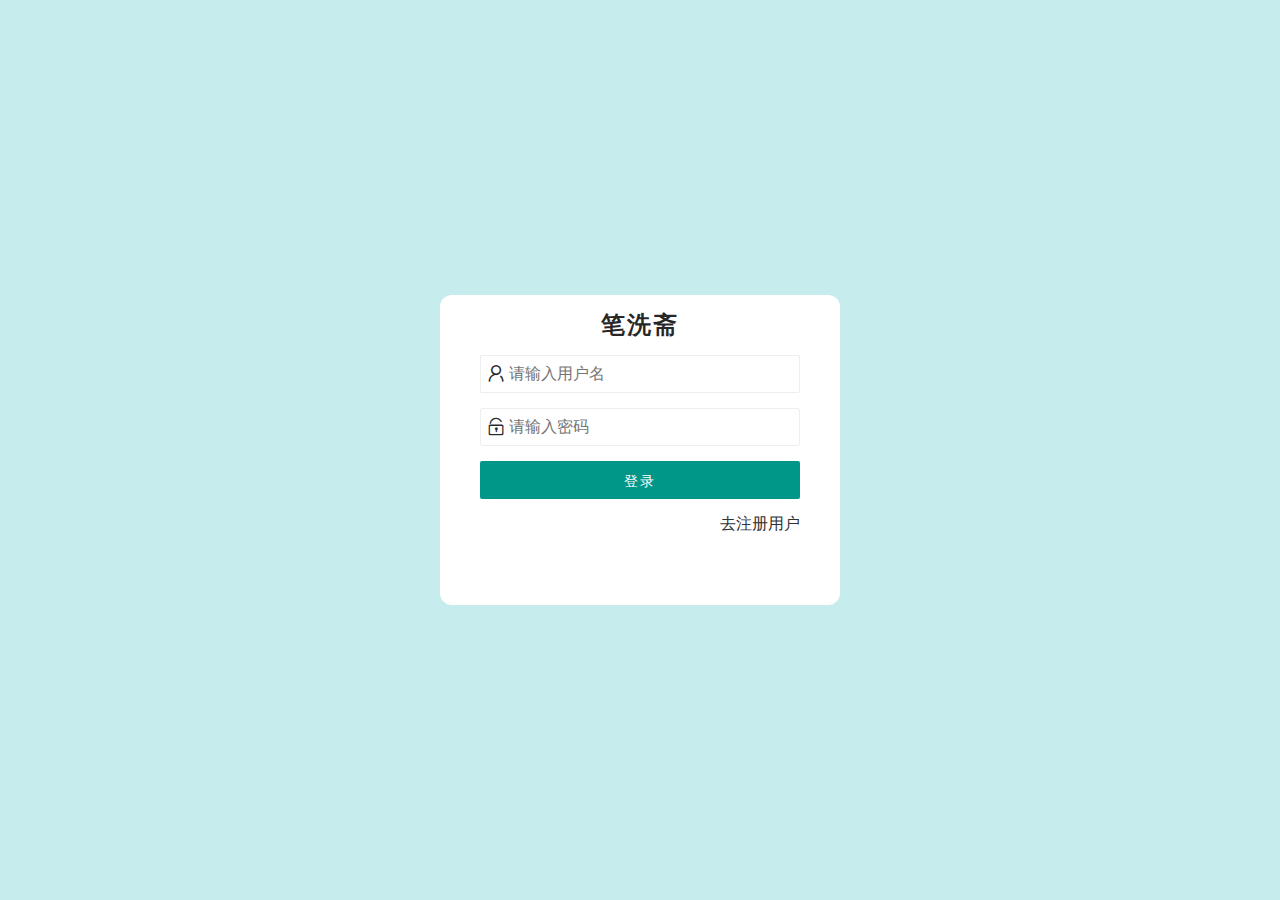
==== commit 05f579c1: "实现文章管理-文章类别功能" ====
--- a/login.html
+++ b/login.html
@@ -4,14 +4,14 @@
     <meta charset="UTF-8" />
     <meta http-equiv="X-UA-Compatible" content="IE=edge" />
     <meta name="viewport" content="width=device-width, initial-scale=1.0" />
-    <title>大事件-登录注册</title>
+    <title>笔洗斋-登录注册</title>
     <link rel="stylesheet" href="assets/lib/layui/css/layui.css">
     <link rel="stylesheet" href="assets/css/base.css" />
     <link rel="stylesheet" href="assets/css/login.css" />
   </head>
   <body>
     <div class="box">
-      <h2>大事件</h2>
+      <h2>笔洗斋</h2>
       <div class="login_box">
         <form class="layui-form" id="form_login">
             <div class="layui-form-item">
--- a/assets/lib/layui/css/layui.css
+++ b/assets/lib/layui/css/layui.css
@@ -1 +1,5229 @@
-blockquote,body,button,dd,div,dl,dt,form,h1,h2,h3,h4,h5,h6,input,li,ol,p,pre,td,textarea,th,ul{margin:0;padding:0;-webkit-tap-highlight-color:rgba(0,0,0,0)}a:active,a:hover{outline:0}img{display:inline-block;border:none;vertical-align:middle}li{list-style:none}table{border-collapse:collapse;border-spacing:0}h1,h2,h3{font-weight:400}h4,h5,h6{font-size:100%;font-weight:400}button,input,select,textarea{font-size:100%}button,input,optgroup,option,select,textarea{font-family:inherit;font-size:inherit;font-style:inherit;font-weight:inherit;outline:0}pre{white-space:pre-wrap;white-space:-moz-pre-wrap;white-space:-pre-wrap;white-space:-o-pre-wrap;word-wrap:break-word}body{line-height:1.6;color:#333;color:rgba(0,0,0,.85);font:14px Helvetica Neue,Helvetica,PingFang SC,Tahoma,Arial,sans-serif}hr{height:0;line-height:0;margin:10px 0;padding:0;border:none!important;border-bottom:1px solid #eee!important;clear:both;overflow:hidden;background:0 0}a{color:#333;text-decoration:none}a:hover{color:#777}a cite{font-style:normal;*cursor:pointer}.layui-border-box,.layui-border-box *{box-sizing:border-box}.layui-box,.layui-box *{box-sizing:content-box}.layui-clear{clear:both;*zoom:1}.layui-clear:after{content:'\20';clear:both;*zoom:1;display:block;height:0}.layui-inline{position:relative;display:inline-block;*display:inline;*zoom:1;vertical-align:middle}.layui-edge{position:relative;display:inline-block;vertical-align:middle;width:0;height:0;border-width:6px;border-style:dashed;border-color:transparent;overflow:hidden}.layui-edge-top{top:-4px;border-bottom-color:#999;border-bottom-style:solid}.layui-edge-right{border-left-color:#999;border-left-style:solid}.layui-edge-bottom{top:2px;border-top-color:#999;border-top-style:solid}.layui-edge-left{border-right-color:#999;border-right-style:solid}.layui-elip{text-overflow:ellipsis;overflow:hidden;white-space:nowrap}.layui-disabled,.layui-icon,.layui-unselect{-moz-user-select:none;-webkit-user-select:none;-ms-user-select:none}.layui-disabled,.layui-disabled:hover{color:#d2d2d2!important;cursor:not-allowed!important}.layui-circle{border-radius:100%}.layui-show{display:block!important}.layui-hide{display:none!important}.layui-show-v{visibility:visible!important}.layui-hide-v{visibility:hidden!important}@font-face{font-family:layui-icon;src:url(../font/iconfont.eot?v=256);src:url(../font/iconfont.eot?v=256#iefix) format('embedded-opentype'),url(../font/iconfont.woff2?v=256) format('woff2'),url(../font/iconfont.woff?v=256) format('woff'),url(../font/iconfont.ttf?v=256) format('truetype'),url(../font/iconfont.svg?v=256#layui-icon) format('svg')}.layui-icon{font-family:layui-icon!important;font-size:16px;font-style:normal;-webkit-font-smoothing:antialiased;-moz-osx-font-smoothing:grayscale}.layui-icon-reply-fill:before{content:"\e611"}.layui-icon-set-fill:before{content:"\e614"}.layui-icon-menu-fill:before{content:"\e60f"}.layui-icon-search:before{content:"\e615"}.layui-icon-share:before{content:"\e641"}.layui-icon-set-sm:before{content:"\e620"}.layui-icon-engine:before{content:"\e628"}.layui-icon-close:before{content:"\1006"}.layui-icon-close-fill:before{content:"\1007"}.layui-icon-chart-screen:before{content:"\e629"}.layui-icon-star:before{content:"\e600"}.layui-icon-circle-dot:before{content:"\e617"}.layui-icon-chat:before{content:"\e606"}.layui-icon-release:before{content:"\e609"}.layui-icon-list:before{content:"\e60a"}.layui-icon-chart:before{content:"\e62c"}.layui-icon-ok-circle:before{content:"\1005"}.layui-icon-layim-theme:before{content:"\e61b"}.layui-icon-table:before{content:"\e62d"}.layui-icon-right:before{content:"\e602"}.layui-icon-left:before{content:"\e603"}.layui-icon-cart-simple:before{content:"\e698"}.layui-icon-face-cry:before{content:"\e69c"}.layui-icon-face-smile:before{content:"\e6af"}.layui-icon-survey:before{content:"\e6b2"}.layui-icon-tree:before{content:"\e62e"}.layui-icon-ie:before{content:"\e7bb"}.layui-icon-upload-circle:before{content:"\e62f"}.layui-icon-add-circle:before{content:"\e61f"}.layui-icon-download-circle:before{content:"\e601"}.layui-icon-templeate-1:before{content:"\e630"}.layui-icon-util:before{content:"\e631"}.layui-icon-face-surprised:before{content:"\e664"}.layui-icon-edit:before{content:"\e642"}.layui-icon-speaker:before{content:"\e645"}.layui-icon-down:before{content:"\e61a"}.layui-icon-file:before{content:"\e621"}.layui-icon-layouts:before{content:"\e632"}.layui-icon-rate-half:before{content:"\e6c9"}.layui-icon-add-circle-fine:before{content:"\e608"}.layui-icon-prev-circle:before{content:"\e633"}.layui-icon-read:before{content:"\e705"}.layui-icon-404:before{content:"\e61c"}.layui-icon-carousel:before{content:"\e634"}.layui-icon-help:before{content:"\e607"}.layui-icon-code-circle:before{content:"\e635"}.layui-icon-windows:before{content:"\e67f"}.layui-icon-water:before{content:"\e636"}.layui-icon-username:before{content:"\e66f"}.layui-icon-find-fill:before{content:"\e670"}.layui-icon-about:before{content:"\e60b"}.layui-icon-location:before{content:"\e715"}.layui-icon-up:before{content:"\e619"}.layui-icon-pause:before{content:"\e651"}.layui-icon-date:before{content:"\e637"}.layui-icon-layim-uploadfile:before{content:"\e61d"}.layui-icon-delete:before{content:"\e640"}.layui-icon-play:before{content:"\e652"}.layui-icon-top:before{content:"\e604"}.layui-icon-firefox:before{content:"\e686"}.layui-icon-friends:before{content:"\e612"}.layui-icon-refresh-3:before{content:"\e9aa"}.layui-icon-ok:before{content:"\e605"}.layui-icon-layer:before{content:"\e638"}.layui-icon-face-smile-fine:before{content:"\e60c"}.layui-icon-dollar:before{content:"\e659"}.layui-icon-group:before{content:"\e613"}.layui-icon-layim-download:before{content:"\e61e"}.layui-icon-picture-fine:before{content:"\e60d"}.layui-icon-link:before{content:"\e64c"}.layui-icon-diamond:before{content:"\e735"}.layui-icon-log:before{content:"\e60e"}.layui-icon-key:before{content:"\e683"}.layui-icon-rate-solid:before{content:"\e67a"}.layui-icon-fonts-del:before{content:"\e64f"}.layui-icon-unlink:before{content:"\e64d"}.layui-icon-fonts-clear:before{content:"\e639"}.layui-icon-triangle-r:before{content:"\e623"}.layui-icon-circle:before{content:"\e63f"}.layui-icon-radio:before{content:"\e643"}.layui-icon-align-center:before{content:"\e647"}.layui-icon-align-right:before{content:"\e648"}.layui-icon-align-left:before{content:"\e649"}.layui-icon-loading-1:before{content:"\e63e"}.layui-icon-return:before{content:"\e65c"}.layui-icon-fonts-strong:before{content:"\e62b"}.layui-icon-upload:before{content:"\e67c"}.layui-icon-dialogue:before{content:"\e63a"}.layui-icon-video:before{content:"\e6ed"}.layui-icon-headset:before{content:"\e6fc"}.layui-icon-cellphone-fine:before{content:"\e63b"}.layui-icon-add-1:before{content:"\e654"}.layui-icon-face-smile-b:before{content:"\e650"}.layui-icon-fonts-html:before{content:"\e64b"}.layui-icon-screen-full:before{content:"\e622"}.layui-icon-form:before{content:"\e63c"}.layui-icon-cart:before{content:"\e657"}.layui-icon-camera-fill:before{content:"\e65d"}.layui-icon-tabs:before{content:"\e62a"}.layui-icon-heart-fill:before{content:"\e68f"}.layui-icon-fonts-code:before{content:"\e64e"}.layui-icon-ios:before{content:"\e680"}.layui-icon-at:before{content:"\e687"}.layui-icon-fire:before{content:"\e756"}.layui-icon-set:before{content:"\e716"}.layui-icon-fonts-u:before{content:"\e646"}.layui-icon-triangle-d:before{content:"\e625"}.layui-icon-tips:before{content:"\e702"}.layui-icon-picture:before{content:"\e64a"}.layui-icon-more-vertical:before{content:"\e671"}.layui-icon-bluetooth:before{content:"\e689"}.layui-icon-flag:before{content:"\e66c"}.layui-icon-loading:before{content:"\e63d"}.layui-icon-fonts-i:before{content:"\e644"}.layui-icon-refresh-1:before{content:"\e666"}.layui-icon-rmb:before{content:"\e65e"}.layui-icon-addition:before{content:"\e624"}.layui-icon-home:before{content:"\e68e"}.layui-icon-time:before{content:"\e68d"}.layui-icon-user:before{content:"\e770"}.layui-icon-notice:before{content:"\e667"}.layui-icon-chrome:before{content:"\e68a"}.layui-icon-edge:before{content:"\e68b"}.layui-icon-login-weibo:before{content:"\e675"}.layui-icon-voice:before{content:"\e688"}.layui-icon-upload-drag:before{content:"\e681"}.layui-icon-login-qq:before{content:"\e676"}.layui-icon-snowflake:before{content:"\e6b1"}.layui-icon-heart:before{content:"\e68c"}.layui-icon-logout:before{content:"\e682"}.layui-icon-file-b:before{content:"\e655"}.layui-icon-template:before{content:"\e663"}.layui-icon-transfer:before{content:"\e691"}.layui-icon-auz:before{content:"\e672"}.layui-icon-console:before{content:"\e665"}.layui-icon-app:before{content:"\e653"}.layui-icon-prev:before{content:"\e65a"}.layui-icon-website:before{content:"\e7ae"}.layui-icon-next:before{content:"\e65b"}.layui-icon-component:before{content:"\e857"}.layui-icon-android:before{content:"\e684"}.layui-icon-more:before{content:"\e65f"}.layui-icon-login-wechat:before{content:"\e677"}.layui-icon-shrink-right:before{content:"\e668"}.layui-icon-spread-left:before{content:"\e66b"}.layui-icon-camera:before{content:"\e660"}.layui-icon-note:before{content:"\e66e"}.layui-icon-refresh:before{content:"\e669"}.layui-icon-female:before{content:"\e661"}.layui-icon-male:before{content:"\e662"}.layui-icon-screen-restore:before{content:"\e758"}.layui-icon-password:before{content:"\e673"}.layui-icon-senior:before{content:"\e674"}.layui-icon-theme:before{content:"\e66a"}.layui-icon-tread:before{content:"\e6c5"}.layui-icon-praise:before{content:"\e6c6"}.layui-icon-star-fill:before{content:"\e658"}.layui-icon-rate:before{content:"\e67b"}.layui-icon-template-1:before{content:"\e656"}.layui-icon-vercode:before{content:"\e679"}.layui-icon-service:before{content:"\e626"}.layui-icon-cellphone:before{content:"\e678"}.layui-icon-print:before{content:"\e66d"}.layui-icon-cols:before{content:"\e610"}.layui-icon-wifi:before{content:"\e7e0"}.layui-icon-export:before{content:"\e67d"}.layui-icon-rss:before{content:"\e808"}.layui-icon-slider:before{content:"\e714"}.layui-icon-email:before{content:"\e618"}.layui-icon-subtraction:before{content:"\e67e"}.layui-icon-mike:before{content:"\e6dc"}.layui-icon-light:before{content:"\e748"}.layui-icon-gift:before{content:"\e627"}.layui-icon-mute:before{content:"\e685"}.layui-icon-reduce-circle:before{content:"\e616"}.layui-icon-music:before{content:"\e690"}.layui-main{position:relative;width:1160px;margin:0 auto}.layui-header{position:relative;z-index:1000;height:60px}.layui-header a:hover{transition:all .5s;-webkit-transition:all .5s}.layui-side{position:fixed;left:0;top:0;bottom:0;z-index:999;width:200px;overflow-x:hidden}.layui-side-scroll{position:relative;width:220px;height:100%;overflow-x:hidden}.layui-body{position:relative;left:200px;right:0;top:0;bottom:0;z-index:900;width:auto;box-sizing:border-box}.layui-layout-body{overflow-x:hidden}.layui-layout-admin .layui-header{position:fixed;top:0;left:0;right:0;background-color:#23262e}.layui-layout-admin .layui-side{top:60px;width:200px;overflow-x:hidden}.layui-layout-admin .layui-body{position:absolute;top:60px;padding-bottom:44px}.layui-layout-admin .layui-main{width:auto;margin:0 15px}.layui-layout-admin .layui-footer{position:fixed;left:200px;right:0;bottom:0;z-index:990;height:44px;line-height:44px;padding:0 15px;box-shadow:-1px 0 4px rgb(0 0 0 / 12%);background-color:#fafafa}.layui-layout-admin .layui-logo{position:absolute;left:0;top:0;width:200px;height:100%;line-height:60px;text-align:center;color:#009688;font-size:16px;box-shadow:0 1px 2px 0 rgb(0 0 0 / 15%)}.layui-layout-admin .layui-header .layui-nav{background:0 0}.layui-layout-left{position:absolute!important;left:200px;top:0}.layui-layout-right{position:absolute!important;right:0;top:0}.layui-container{position:relative;margin:0 auto;box-sizing:border-box}.layui-fluid{position:relative;margin:0 auto;padding:0 15px}.layui-row:after,.layui-row:before{content:"";display:block;clear:both}.layui-col-lg1,.layui-col-lg10,.layui-col-lg11,.layui-col-lg12,.layui-col-lg2,.layui-col-lg3,.layui-col-lg4,.layui-col-lg5,.layui-col-lg6,.layui-col-lg7,.layui-col-lg8,.layui-col-lg9,.layui-col-md1,.layui-col-md10,.layui-col-md11,.layui-col-md12,.layui-col-md2,.layui-col-md3,.layui-col-md4,.layui-col-md5,.layui-col-md6,.layui-col-md7,.layui-col-md8,.layui-col-md9,.layui-col-sm1,.layui-col-sm10,.layui-col-sm11,.layui-col-sm12,.layui-col-sm2,.layui-col-sm3,.layui-col-sm4,.layui-col-sm5,.layui-col-sm6,.layui-col-sm7,.layui-col-sm8,.layui-col-sm9,.layui-col-xs1,.layui-col-xs10,.layui-col-xs11,.layui-col-xs12,.layui-col-xs2,.layui-col-xs3,.layui-col-xs4,.layui-col-xs5,.layui-col-xs6,.layui-col-xs7,.layui-col-xs8,.layui-col-xs9{position:relative;display:block;box-sizing:border-box}.layui-col-xs1,.layui-col-xs10,.layui-col-xs11,.layui-col-xs12,.layui-col-xs2,.layui-col-xs3,.layui-col-xs4,.layui-col-xs5,.layui-col-xs6,.layui-col-xs7,.layui-col-xs8,.layui-col-xs9{float:left}.layui-col-xs1{width:8.33333333%}.layui-col-xs2{width:16.66666667%}.layui-col-xs3{width:25%}.layui-col-xs4{width:33.33333333%}.layui-col-xs5{width:41.66666667%}.layui-col-xs6{width:50%}.layui-col-xs7{width:58.33333333%}.layui-col-xs8{width:66.66666667%}.layui-col-xs9{width:75%}.layui-col-xs10{width:83.33333333%}.layui-col-xs11{width:91.66666667%}.layui-col-xs12{width:100%}.layui-col-xs-offset1{margin-left:8.33333333%}.layui-col-xs-offset2{margin-left:16.66666667%}.layui-col-xs-offset3{margin-left:25%}.layui-col-xs-offset4{margin-left:33.33333333%}.layui-col-xs-offset5{margin-left:41.66666667%}.layui-col-xs-offset6{margin-left:50%}.layui-col-xs-offset7{margin-left:58.33333333%}.layui-col-xs-offset8{margin-left:66.66666667%}.layui-col-xs-offset9{margin-left:75%}.layui-col-xs-offset10{margin-left:83.33333333%}.layui-col-xs-offset11{margin-left:91.66666667%}.layui-col-xs-offset12{margin-left:100%}@media screen and (max-width:767.98px){.layui-container{padding:0 15px}.layui-hide-xs{display:none!important}.layui-show-xs-block{display:block!important}.layui-show-xs-inline{display:inline!important}.layui-show-xs-inline-block{display:inline-block!important}}@media screen and (min-width:768px){.layui-container{width:720px}.layui-hide-sm{display:none!important}.layui-show-sm-block{display:block!important}.layui-show-sm-inline{display:inline!important}.layui-show-sm-inline-block{display:inline-block!important}.layui-col-sm1,.layui-col-sm10,.layui-col-sm11,.layui-col-sm12,.layui-col-sm2,.layui-col-sm3,.layui-col-sm4,.layui-col-sm5,.layui-col-sm6,.layui-col-sm7,.layui-col-sm8,.layui-col-sm9{float:left}.layui-col-sm1{width:8.33333333%}.layui-col-sm2{width:16.66666667%}.layui-col-sm3{width:25%}.layui-col-sm4{width:33.33333333%}.layui-col-sm5{width:41.66666667%}.layui-col-sm6{width:50%}.layui-col-sm7{width:58.33333333%}.layui-col-sm8{width:66.66666667%}.layui-col-sm9{width:75%}.layui-col-sm10{width:83.33333333%}.layui-col-sm11{width:91.66666667%}.layui-col-sm12{width:100%}.layui-col-sm-offset1{margin-left:8.33333333%}.layui-col-sm-offset2{margin-left:16.66666667%}.layui-col-sm-offset3{margin-left:25%}.layui-col-sm-offset4{margin-left:33.33333333%}.layui-col-sm-offset5{margin-left:41.66666667%}.layui-col-sm-offset6{margin-left:50%}.layui-col-sm-offset7{margin-left:58.33333333%}.layui-col-sm-offset8{margin-left:66.66666667%}.layui-col-sm-offset9{margin-left:75%}.layui-col-sm-offset10{margin-left:83.33333333%}.layui-col-sm-offset11{margin-left:91.66666667%}.layui-col-sm-offset12{margin-left:100%}}@media screen and (min-width:992px){.layui-container{width:960px}.layui-hide-md{display:none!important}.layui-show-md-block{display:block!important}.layui-show-md-inline{display:inline!important}.layui-show-md-inline-block{display:inline-block!important}.layui-col-md1,.layui-col-md10,.layui-col-md11,.layui-col-md12,.layui-col-md2,.layui-col-md3,.layui-col-md4,.layui-col-md5,.layui-col-md6,.layui-col-md7,.layui-col-md8,.layui-col-md9{float:left}.layui-col-md1{width:8.33333333%}.layui-col-md2{width:16.66666667%}.layui-col-md3{width:25%}.layui-col-md4{width:33.33333333%}.layui-col-md5{width:41.66666667%}.layui-col-md6{width:50%}.layui-col-md7{width:58.33333333%}.layui-col-md8{width:66.66666667%}.layui-col-md9{width:75%}.layui-col-md10{width:83.33333333%}.layui-col-md11{width:91.66666667%}.layui-col-md12{width:100%}.layui-col-md-offset1{margin-left:8.33333333%}.layui-col-md-offset2{margin-left:16.66666667%}.layui-col-md-offset3{margin-left:25%}.layui-col-md-offset4{margin-left:33.33333333%}.layui-col-md-offset5{margin-left:41.66666667%}.layui-col-md-offset6{margin-left:50%}.layui-col-md-offset7{margin-left:58.33333333%}.layui-col-md-offset8{margin-left:66.66666667%}.layui-col-md-offset9{margin-left:75%}.layui-col-md-offset10{margin-left:83.33333333%}.layui-col-md-offset11{margin-left:91.66666667%}.layui-col-md-offset12{margin-left:100%}}@media screen and (min-width:1200px){.layui-container{width:1150px}.layui-hide-lg{display:none!important}.layui-show-lg-block{display:block!important}.layui-show-lg-inline{display:inline!important}.layui-show-lg-inline-block{display:inline-block!important}.layui-col-lg1,.layui-col-lg10,.layui-col-lg11,.layui-col-lg12,.layui-col-lg2,.layui-col-lg3,.layui-col-lg4,.layui-col-lg5,.layui-col-lg6,.layui-col-lg7,.layui-col-lg8,.layui-col-lg9{float:left}.layui-col-lg1{width:8.33333333%}.layui-col-lg2{width:16.66666667%}.layui-col-lg3{width:25%}.layui-col-lg4{width:33.33333333%}.layui-col-lg5{width:41.66666667%}.layui-col-lg6{width:50%}.layui-col-lg7{width:58.33333333%}.layui-col-lg8{width:66.66666667%}.layui-col-lg9{width:75%}.layui-col-lg10{width:83.33333333%}.layui-col-lg11{width:91.66666667%}.layui-col-lg12{width:100%}.layui-col-lg-offset1{margin-left:8.33333333%}.layui-col-lg-offset2{margin-left:16.66666667%}.layui-col-lg-offset3{margin-left:25%}.layui-col-lg-offset4{margin-left:33.33333333%}.layui-col-lg-offset5{margin-left:41.66666667%}.layui-col-lg-offset6{margin-left:50%}.layui-col-lg-offset7{margin-left:58.33333333%}.layui-col-lg-offset8{margin-left:66.66666667%}.layui-col-lg-offset9{margin-left:75%}.layui-col-lg-offset10{margin-left:83.33333333%}.layui-col-lg-offset11{margin-left:91.66666667%}.layui-col-lg-offset12{margin-left:100%}}.layui-col-space1{margin:-.5px}.layui-col-space1>*{padding:.5px}.layui-col-space2{margin:-1px}.layui-col-space2>*{padding:1px}.layui-col-space4{margin:-2px}.layui-col-space4>*{padding:2px}.layui-col-space5{margin:-2.5px}.layui-col-space5>*{padding:2.5px}.layui-col-space6{margin:-3px}.layui-col-space6>*{padding:3px}.layui-col-space8{margin:-4px}.layui-col-space8>*{padding:4px}.layui-col-space10{margin:-5px}.layui-col-space10>*{padding:5px}.layui-col-space12{margin:-6px}.layui-col-space12>*{padding:6px}.layui-col-space14{margin:-7px}.layui-col-space14>*{padding:7px}.layui-col-space15{margin:-7.5px}.layui-col-space15>*{padding:7.5px}.layui-col-space16{margin:-8px}.layui-col-space16>*{padding:8px}.layui-col-space18{margin:-9px}.layui-col-space18>*{padding:9px}.layui-col-space20{margin:-10px}.layui-col-space20>*{padding:10px}.layui-col-space22{margin:-11px}.layui-col-space22>*{padding:11px}.layui-col-space24{margin:-12px}.layui-col-space24>*{padding:12px}.layui-col-space25{margin:-12.5px}.layui-col-space25>*{padding:12.5px}.layui-col-space26{margin:-13px}.layui-col-space26>*{padding:13px}.layui-col-space28{margin:-14px}.layui-col-space28>*{padding:14px}.layui-col-space30{margin:-15px}.layui-col-space30>*{padding:15px}.layui-btn,.layui-input,.layui-select,.layui-textarea,.layui-upload-button{outline:0;-webkit-appearance:none;transition:all .3s;-webkit-transition:all .3s;box-sizing:border-box}.layui-elem-quote{margin-bottom:10px;padding:15px;line-height:1.6;border-left:5px solid #5fb878;border-radius:0 2px 2px 0;background-color:#fafafa}.layui-quote-nm{border-style:solid;border-width:1px;border-left-width:5px;background:0 0}.layui-elem-field{margin-bottom:10px;padding:0;border-width:1px;border-style:solid}.layui-elem-field legend{margin-left:20px;padding:0 10px;font-size:20px;font-weight:300}.layui-field-title{margin:10px 0 20px;border-width:0;border-top-width:1px}.layui-field-box{padding:15px}.layui-field-title .layui-field-box{padding:10px 0}.layui-progress{position:relative;height:6px;border-radius:20px;background-color:#eee}.layui-progress-bar{position:absolute;left:0;top:0;width:0;max-width:100%;height:6px;border-radius:20px;text-align:right;background-color:#5fb878;transition:all .3s;-webkit-transition:all .3s}.layui-progress-big,.layui-progress-big .layui-progress-bar{height:18px;line-height:18px}.layui-progress-text{position:relative;top:-20px;line-height:18px;font-size:12px;color:#5f5f5f}.layui-progress-big .layui-progress-text{position:static;padding:0 10px;color:#fff}.layui-collapse{border-width:1px;border-style:solid;border-radius:2px}.layui-colla-content,.layui-colla-item{border-top-width:1px;border-top-style:solid}.layui-colla-item:first-child{border-top:none}.layui-colla-title{position:relative;height:42px;line-height:42px;padding:0 15px 0 35px;color:#333;background-color:#fafafa;cursor:pointer;font-size:14px;overflow:hidden}.layui-colla-content{display:none;padding:10px 15px;line-height:1.6;color:#5f5f5f}.layui-colla-icon{position:absolute;left:15px;top:0;font-size:14px}.layui-card{margin-bottom:15px;border-radius:2px;background-color:#fff;box-shadow:0 1px 2px 0 rgba(0,0,0,.05)}.layui-card:last-child{margin-bottom:0}.layui-card-header{position:relative;height:42px;line-height:42px;padding:0 15px;border-bottom:1px solid #f6f6f6;color:#333;border-radius:2px 2px 0 0;font-size:14px}.layui-card-body{position:relative;padding:10px 15px;line-height:24px}.layui-card-body[pad15]{padding:15px}.layui-card-body[pad20]{padding:20px}.layui-card-body .layui-table{margin:5px 0}.layui-card .layui-tab{margin:0}.layui-panel{position:relative;border-width:1px;border-style:solid;border-radius:2px;box-shadow:1px 1px 4px rgb(0 0 0 / 8%);background-color:#fff;color:#5f5f5f}.layui-panel-window{position:relative;padding:15px;border-radius:0;border-top:5px solid #eee;background-color:#fff}.layui-auxiliar-moving{position:fixed;left:0;right:0;top:0;bottom:0;width:100%;height:100%;background:0 0;z-index:9999999999}.layui-bg-red{background-color:#ff5722!important;color:#fff!important}.layui-bg-orange{background-color:#ffb800!important;color:#fff!important}.layui-bg-green{background-color:#009688!important;color:#fff!important}.layui-bg-cyan{background-color:#2f4056!important;color:#fff!important}.layui-bg-blue{background-color:#1e9fff!important;color:#fff!important}.layui-bg-black{background-color:#393d49!important;color:#fff!important}.layui-bg-gray{background-color:#fafafa!important;color:#5f5f5f!important}.layui-badge-rim,.layui-border,.layui-colla-content,.layui-colla-item,.layui-collapse,.layui-elem-field,.layui-form-pane .layui-form-item[pane],.layui-form-pane .layui-form-label,.layui-input,.layui-layedit,.layui-layedit-tool,.layui-panel,.layui-quote-nm,.layui-select,.layui-tab-bar,.layui-tab-card,.layui-tab-title,.layui-tab-title .layui-this:after,.layui-textarea{border-color:#eee}.layui-border{border-width:1px;border-style:solid;color:#5f5f5f!important}.layui-border-red{border-width:1px;border-style:solid;border-color:#ff5722!important;color:#ff5722!important}.layui-border-orange{border-width:1px;border-style:solid;border-color:#ffb800!important;color:#ffb800!important}.layui-border-green{border-width:1px;border-style:solid;border-color:#009688!important;color:#009688!important}.layui-border-cyan{border-width:1px;border-style:solid;border-color:#2f4056!important;color:#2f4056!important}.layui-border-blue{border-width:1px;border-style:solid;border-color:#1e9fff!important;color:#1e9fff!important}.layui-border-black{border-width:1px;border-style:solid;border-color:#393d49!important;color:#393d49!important}.layui-timeline-item:before{background-color:#eee}.layui-text{line-height:1.6;font-size:14px;color:#5f5f5f}.layui-text h1,.layui-text h2,.layui-text h3,.layui-text h4,.layui-text h5,.layui-text h6{font-weight:500;color:#333}.layui-text h1{font-size:32px}.layui-text h2{font-size:24px}.layui-text h3{font-size:18px}.layui-text h4{font-size:16px}.layui-text h5{font-size:14px}.layui-text h6{font-size:13px}.layui-text a:not(.layui-btn){color:#01aaed}.layui-text a:not(.layui-btn):hover{text-decoration:underline}.layui-text ol,.layui-text ul{padding:5px 0 5px 15px}.layui-text ul li{margin-top:5px;list-style-type:disc}.layui-text ol li{margin-top:5px;list-style-type:decimal}.layui-text em,.layui-word-aux{color:#999!important;padding-left:5px!important;padding-right:5px!important}.layui-text p{margin:15px 0}.layui-text p:first-child{margin-top:0}.layui-text p:last-child{margin-bottom:0}.layui-text blockquote:not(.layui-elem-quote){padding:5px 15px;border-left:5px solid #eee}.layui-text pre:not(.layui-code){padding:15px;font-family:Lucida Console,Consolas,Courier New;background-color:#fafafa}.layui-font-12{font-size:12px!important}.layui-font-14{font-size:14px!important}.layui-font-16{font-size:16px!important}.layui-font-18{font-size:18px!important}.layui-font-20{font-size:20px!important}.layui-font-red{color:#ff5722!important}.layui-font-orange{color:#ffb800!important}.layui-font-green{color:#009688!important}.layui-font-cyan{color:#2f4056!important}.layui-font-blue{color:#01aaed!important}.layui-font-black{color:#000!important}.layui-font-gray{color:#c2c2c2!important}.layui-btn{display:inline-block;vertical-align:middle;height:38px;line-height:38px;border:1px solid transparent;padding:0 18px;background-color:#009688;color:#fff;white-space:nowrap;text-align:center;font-size:14px;border-radius:2px;cursor:pointer;-moz-user-select:none;-webkit-user-select:none;-ms-user-select:none}.layui-btn:hover{opacity:.8;filter:alpha(opacity=80);color:#fff}.layui-btn:active{opacity:1;filter:alpha(opacity=100)}.layui-btn+.layui-btn{margin-left:10px}.layui-btn-container{font-size:0}.layui-btn-container .layui-btn{margin-right:10px;margin-bottom:10px}.layui-btn-container .layui-btn+.layui-btn{margin-left:0}.layui-table .layui-btn-container .layui-btn{margin-bottom:9px}.layui-btn-radius{border-radius:100px}.layui-btn .layui-icon{padding:0 2px;vertical-align:middle\0;vertical-align:bottom}.layui-btn-primary{border-color:#d2d2d2;background:0 0;color:#5f5f5f}.layui-btn-primary:hover{border-color:#009688;color:#333}.layui-btn-normal{background-color:#1e9fff}.layui-btn-warm{background-color:#ffb800}.layui-btn-danger{background-color:#ff5722}.layui-btn-checked{background-color:#5fb878}.layui-btn-disabled,.layui-btn-disabled:active,.layui-btn-disabled:hover{border-color:#eee!important;background-color:#fbfbfb!important;color:#d2d2d2!important;cursor:not-allowed!important;opacity:1}.layui-btn-lg{height:44px;line-height:44px;padding:0 25px;font-size:16px}.layui-btn-sm{height:30px;line-height:30px;padding:0 10px;font-size:12px}.layui-btn-xs{height:22px;line-height:22px;padding:0 5px;font-size:12px}.layui-btn-xs i{font-size:12px!important}.layui-btn-group{display:inline-block;vertical-align:middle;font-size:0}.layui-btn-group .layui-btn{margin-left:0!important;margin-right:0!important;border-left:1px solid rgba(255,255,255,.5);border-radius:0}.layui-btn-group .layui-btn-primary{border-left:none}.layui-btn-group .layui-btn-primary:hover{border-color:#d2d2d2;color:#009688}.layui-btn-group .layui-btn:first-child{border-left:none;border-radius:2px 0 0 2px}.layui-btn-group .layui-btn-primary:first-child{border-left:1px solid #d2d2d2}.layui-btn-group .layui-btn:last-child{border-radius:0 2px 2px 0}.layui-btn-group .layui-btn+.layui-btn{margin-left:0}.layui-btn-group+.layui-btn-group{margin-left:10px}.layui-btn-fluid{width:100%}.layui-input,.layui-select,.layui-textarea{height:38px;line-height:1.3;line-height:38px\9;border-width:1px;border-style:solid;background-color:#fff;color:rgba(0,0,0,.85);border-radius:2px}.layui-input::-webkit-input-placeholder,.layui-select::-webkit-input-placeholder,.layui-textarea::-webkit-input-placeholder{line-height:1.3}.layui-input,.layui-textarea{display:block;width:100%;padding-left:10px}.layui-input:hover,.layui-textarea:hover{border-color:#eee!important}.layui-input:focus,.layui-textarea:focus{border-color:#d2d2d2!important}.layui-textarea{position:relative;min-height:100px;height:auto;line-height:20px;padding:6px 10px;resize:vertical}.layui-select{padding:0 10px}.layui-form input[type=checkbox],.layui-form input[type=radio],.layui-form select{display:none}.layui-form [lay-ignore]{display:initial}.layui-form-item{margin-bottom:15px;clear:both;*zoom:1}.layui-form-item:after{content:'\20';clear:both;*zoom:1;display:block;height:0}.layui-form-label{position:relative;float:left;display:block;padding:9px 15px;width:80px;font-weight:400;line-height:20px;text-align:right}.layui-form-label-col{display:block;float:none;padding:9px 0;line-height:20px;text-align:left}.layui-form-item .layui-inline{margin-bottom:5px;margin-right:10px}.layui-input-block,.layui-input-inline{position:relative}.layui-input-block{margin-left:110px;min-height:36px}.layui-input-inline{display:inline-block;vertical-align:middle}.layui-form-item .layui-input-inline{float:left;width:190px;margin-right:10px}.layui-form-text .layui-input-inline{width:auto}.layui-form-mid{position:relative;float:left;display:block;padding:9px 0!important;line-height:20px;margin-right:10px}.layui-form-danger+.layui-form-select .layui-input,.layui-form-danger:focus{border-color:#ff5722!important}.layui-form-select{position:relative}.layui-form-select .layui-input{padding-right:30px;cursor:pointer}.layui-form-select .layui-edge{position:absolute;right:10px;top:50%;margin-top:-3px;cursor:pointer;border-width:6px;border-top-color:#c2c2c2;border-top-style:solid;transition:all .3s;-webkit-transition:all .3s}.layui-form-select dl{display:none;position:absolute;left:0;top:42px;padding:5px 0;z-index:899;min-width:100%;border:1px solid #eee;max-height:300px;overflow-y:auto;background-color:#fff;border-radius:2px;box-shadow:1px 1px 4px rgb(0 0 0 / 8%);box-sizing:border-box}.layui-form-select dl dd,.layui-form-select dl dt{padding:0 10px;line-height:36px;white-space:nowrap;overflow:hidden;text-overflow:ellipsis}.layui-form-select dl dt{font-size:12px;color:#999}.layui-form-select dl dd{cursor:pointer}.layui-form-select dl dd:hover{background-color:#f6f6f6;-webkit-transition:.5s all;transition:.5s all}.layui-form-select .layui-select-group dd{padding-left:20px}.layui-form-select dl dd.layui-select-tips{padding-left:10px!important;color:#999}.layui-form-select dl dd.layui-this{background-color:#5fb878;color:#fff}.layui-form-select dl dd.layui-disabled{background-color:#fff}.layui-form-selected dl{display:block}.layui-form-selected .layui-edge{margin-top:-9px;-webkit-transform:rotate(180deg);transform:rotate(180deg)}.layui-form-selected .layui-edge{margin-top:-3px\0}:root .layui-form-selected .layui-edge{margin-top:-9px\0/IE9}.layui-form-selectup dl{top:auto;bottom:42px}.layui-select-none{margin:5px 0;text-align:center;color:#999}.layui-select-disabled .layui-disabled{border-color:#eee!important}.layui-select-disabled .layui-edge{border-top-color:#d2d2d2}.layui-form-checkbox{position:relative;display:inline-block;vertical-align:middle;height:30px;line-height:30px;margin-right:10px;padding-right:30px;background-color:#fff;cursor:pointer;font-size:0;-webkit-transition:.1s linear;transition:.1s linear;box-sizing:border-box}.layui-form-checkbox *{display:inline-block;vertical-align:middle}.layui-form-checkbox span{padding:0 10px;height:100%;font-size:14px;border-radius:2px 0 0 2px;background-color:#d2d2d2;color:#fff;overflow:hidden;white-space:nowrap;text-overflow:ellipsis}.layui-form-checkbox:hover span{background-color:#c2c2c2}.layui-form-checkbox i{position:absolute;right:0;top:0;width:30px;height:28px;border:1px solid #d2d2d2;border-left:none;border-radius:0 2px 2px 0;color:#fff;font-size:20px;text-align:center}.layui-form-checkbox:hover i{border-color:#c2c2c2;color:#c2c2c2}.layui-form-checked,.layui-form-checked:hover{border-color:#5fb878}.layui-form-checked span,.layui-form-checked:hover span{background-color:#5fb878}.layui-form-checked i,.layui-form-checked:hover i{color:#5fb878}.layui-form-item .layui-form-checkbox{margin-top:4px}.layui-form-checkbox[lay-skin=primary]{height:auto!important;line-height:normal!important;min-width:18px;min-height:18px;border:none!important;margin-right:0;padding-left:28px;padding-right:0;background:0 0}.layui-form-checkbox[lay-skin=primary] span{padding-left:0;padding-right:15px;line-height:18px;background:0 0;color:#5f5f5f}.layui-form-checkbox[lay-skin=primary] i{right:auto;left:0;width:16px;height:16px;line-height:16px;border:1px solid #d2d2d2;font-size:12px;border-radius:2px;background-color:#fff;-webkit-transition:.1s linear;transition:.1s linear}.layui-form-checkbox[lay-skin=primary]:hover i{border-color:#5fb878;color:#fff}.layui-form-checked[lay-skin=primary] i{border-color:#5fb878!important;background-color:#5fb878;color:#fff}.layui-checkbox-disabled[lay-skin=primary] span{background:0 0!important;color:#c2c2c2!important}.layui-form-checked.layui-checkbox-disabled[lay-skin=primary] i{background:#eee!important;border-color:#eee!important}.layui-checkbox-disabled[lay-skin=primary]:hover i{border-color:#d2d2d2}.layui-form-item .layui-form-checkbox[lay-skin=primary]{margin-top:10px}.layui-form-switch{position:relative;display:inline-block;vertical-align:middle;height:22px;line-height:22px;min-width:35px;padding:0 5px;margin-top:8px;border:1px solid #d2d2d2;border-radius:20px;cursor:pointer;background-color:#fff;-webkit-transition:.1s linear;transition:.1s linear}.layui-form-switch i{position:absolute;left:5px;top:3px;width:16px;height:16px;border-radius:20px;background-color:#d2d2d2;-webkit-transition:.1s linear;transition:.1s linear}.layui-form-switch em{position:relative;top:0;width:25px;margin-left:21px;padding:0!important;text-align:center!important;color:#999!important;font-style:normal!important;font-size:12px}.layui-form-onswitch{border-color:#5fb878;background-color:#5fb878}.layui-form-onswitch i{left:100%;margin-left:-21px;background-color:#fff}.layui-form-onswitch em{margin-left:5px;margin-right:21px;color:#fff!important}.layui-checkbox-disabled{border-color:#eee!important}.layui-checkbox-disabled span{background-color:#eee!important}.layui-checkbox-disabled i{border-color:#eee!important}.layui-checkbox-disabled em{color:#d2d2d2!important}.layui-checkbox-disabled:hover i{color:#fff!important}[lay-radio]{display:none}.layui-form-radio{display:inline-block;vertical-align:middle;line-height:28px;margin:6px 10px 0 0;padding-right:10px;cursor:pointer;font-size:0}.layui-form-radio *{display:inline-block;vertical-align:middle;font-size:14px}.layui-form-radio>i{margin-right:8px;font-size:22px;color:#c2c2c2}.layui-form-radio:hover *,.layui-form-radioed,.layui-form-radioed>i{color:#5fb878}.layui-radio-disabled>i{color:#eee!important}.layui-radio-disabled *{color:#c2c2c2!important}.layui-form-pane .layui-form-label{width:110px;padding:8px 15px;height:38px;line-height:20px;border-width:1px;border-style:solid;border-radius:2px 0 0 2px;text-align:center;background-color:#fafafa;overflow:hidden;white-space:nowrap;text-overflow:ellipsis;box-sizing:border-box}.layui-form-pane .layui-input-inline{margin-left:-1px}.layui-form-pane .layui-input-block{margin-left:110px;left:-1px}.layui-form-pane .layui-input{border-radius:0 2px 2px 0}.layui-form-pane .layui-form-text .layui-form-label{float:none;width:100%;border-radius:2px;box-sizing:border-box;text-align:left}.layui-form-pane .layui-form-text .layui-input-inline{display:block;margin:0;top:-1px;clear:both}.layui-form-pane .layui-form-text .layui-input-block{margin:0;left:0;top:-1px}.layui-form-pane .layui-form-text .layui-textarea{min-height:100px;border-radius:0 0 2px 2px}.layui-form-pane .layui-form-checkbox{margin:4px 0 4px 10px}.layui-form-pane .layui-form-radio,.layui-form-pane .layui-form-switch{margin-top:6px;margin-left:10px}.layui-form-pane .layui-form-item[pane]{position:relative;border-width:1px;border-style:solid}.layui-form-pane .layui-form-item[pane] .layui-form-label{position:absolute;left:0;top:0;height:100%;border-width:0;border-right-width:1px}.layui-form-pane .layui-form-item[pane] .layui-input-inline{margin-left:110px}@media screen and (max-width:450px){.layui-form-item .layui-form-label{text-overflow:ellipsis;overflow:hidden;white-space:nowrap}.layui-form-item .layui-inline{display:block;margin-right:0;margin-bottom:20px;clear:both}.layui-form-item .layui-inline:after{content:'\20';clear:both;display:block;height:0}.layui-form-item .layui-input-inline{display:block;float:none;left:-3px;width:auto!important;margin:0 0 10px 112px}.layui-form-item .layui-input-inline+.layui-form-mid{margin-left:110px;top:-5px;padding:0}.layui-form-item .layui-form-checkbox{margin-right:5px;margin-bottom:5px}}.layui-layedit{border-width:1px;border-style:solid;border-radius:2px}.layui-layedit-tool{padding:3px 5px;border-bottom-width:1px;border-bottom-style:solid;font-size:0}.layedit-tool-fixed{position:fixed;top:0;border-top:1px solid #eee}.layui-layedit-tool .layedit-tool-mid,.layui-layedit-tool .layui-icon{display:inline-block;vertical-align:middle;text-align:center;font-size:14px}.layui-layedit-tool .layui-icon{position:relative;width:32px;height:30px;line-height:30px;margin:3px 5px;border-radius:2px;color:#777;cursor:pointer;border-radius:2px}.layui-layedit-tool .layui-icon:hover{color:#393d49}.layui-layedit-tool .layui-icon:active{color:#000}.layui-layedit-tool .layedit-tool-active{background-color:#eee;color:#000}.layui-layedit-tool .layui-disabled,.layui-layedit-tool .layui-disabled:hover{color:#d2d2d2;cursor:not-allowed}.layui-layedit-tool .layedit-tool-mid{width:1px;height:18px;margin:0 10px;background-color:#d2d2d2}.layedit-tool-html{width:50px!important;font-size:30px!important}.layedit-tool-b,.layedit-tool-code,.layedit-tool-help{font-size:16px!important}.layedit-tool-d,.layedit-tool-face,.layedit-tool-image,.layedit-tool-unlink{font-size:18px!important}.layedit-tool-image input{position:absolute;font-size:0;left:0;top:0;width:100%;height:100%;opacity:.01;filter:Alpha(opacity=1);cursor:pointer}.layui-layedit-iframe iframe{display:block;width:100%}#LAY_layedit_code{overflow:hidden}.layui-laypage{display:inline-block;*display:inline;*zoom:1;vertical-align:middle;margin:10px 0;font-size:0}.layui-laypage>a:first-child,.layui-laypage>a:first-child em{border-radius:2px 0 0 2px}.layui-laypage>a:last-child,.layui-laypage>a:last-child em{border-radius:0 2px 2px 0}.layui-laypage>:first-child{margin-left:0!important}.layui-laypage>:last-child{margin-right:0!important}.layui-laypage a,.layui-laypage button,.layui-laypage input,.layui-laypage select,.layui-laypage span{border:1px solid #eee}.layui-laypage a,.layui-laypage span{display:inline-block;*display:inline;*zoom:1;vertical-align:middle;padding:0 15px;height:28px;line-height:28px;margin:0 -1px 5px 0;background-color:#fff;color:#333;font-size:12px}.layui-laypage a:hover{color:#009688}.layui-laypage em{font-style:normal}.layui-laypage .layui-laypage-spr{color:#999;font-weight:700}.layui-laypage a{text-decoration:none}.layui-laypage .layui-laypage-curr{position:relative}.layui-laypage .layui-laypage-curr em{position:relative;color:#fff}.layui-laypage .layui-laypage-curr .layui-laypage-em{position:absolute;left:-1px;top:-1px;padding:1px;width:100%;height:100%;background-color:#009688}.layui-laypage-em{border-radius:2px}.layui-laypage-next em,.layui-laypage-prev em{font-family:Sim sun;font-size:16px}.layui-laypage .layui-laypage-count,.layui-laypage .layui-laypage-limits,.layui-laypage .layui-laypage-refresh,.layui-laypage .layui-laypage-skip{margin-left:10px;margin-right:10px;padding:0;border:none}.layui-laypage .layui-laypage-limits,.layui-laypage .layui-laypage-refresh{vertical-align:top}.layui-laypage .layui-laypage-refresh i{font-size:18px;cursor:pointer}.layui-laypage select{height:22px;padding:3px;border-radius:2px;cursor:pointer}.layui-laypage .layui-laypage-skip{height:30px;line-height:30px;color:#999}.layui-laypage button,.layui-laypage input{height:30px;line-height:30px;border-radius:2px;vertical-align:top;background-color:#fff;box-sizing:border-box}.layui-laypage input{display:inline-block;width:40px;margin:0 10px;padding:0 3px;text-align:center}.layui-laypage input:focus,.layui-laypage select:focus{border-color:#009688!important}.layui-laypage button{margin-left:10px;padding:0 10px;cursor:pointer}.layui-flow-more{margin:10px 0;text-align:center;color:#999;font-size:14px}.layui-flow-more a{height:32px;line-height:32px}.layui-flow-more a *{display:inline-block;vertical-align:top}.layui-flow-more a cite{padding:0 20px;border-radius:3px;background-color:#eee;color:#333;font-style:normal}.layui-flow-more a cite:hover{opacity:.8}.layui-flow-more a i{font-size:30px;color:#737383}.layui-table{width:100%;margin:10px 0;background-color:#fff;color:#5f5f5f}.layui-table tr{transition:all .3s;-webkit-transition:all .3s}.layui-table th{text-align:left;font-weight:400}.layui-table tbody tr:hover,.layui-table thead tr,.layui-table-click,.layui-table-header,.layui-table-hover,.layui-table-mend,.layui-table-patch,.layui-table-tool,.layui-table-total,.layui-table-total tr{background-color:#fafafa}.layui-table[lay-even] tr:nth-child(even){background-color:#f2f2f2}.layui-table td,.layui-table th,.layui-table-col-set,.layui-table-fixed-r,.layui-table-grid-down,.layui-table-header,.layui-table-page,.layui-table-tips-main,.layui-table-tool,.layui-table-total,.layui-table-view,.layui-table[lay-skin=line],.layui-table[lay-skin=row]{border-width:1px;border-style:solid;border-color:#eee}.layui-table td,.layui-table th{position:relative;padding:9px 15px;min-height:20px;line-height:20px;font-size:14px}.layui-table[lay-skin=line] td,.layui-table[lay-skin=line] th{border-width:0;border-bottom-width:1px}.layui-table[lay-skin=row] td,.layui-table[lay-skin=row] th{border-width:0;border-right-width:1px}.layui-table[lay-skin=nob] td,.layui-table[lay-skin=nob] th{border:none}.layui-table img{max-width:100px}.layui-table[lay-size=lg] td,.layui-table[lay-size=lg] th{padding-top:15px;padding-right:30px;padding-bottom:15px;padding-left:30px}.layui-table-view .layui-table[lay-size=lg] .layui-table-cell{height:50px;line-height:40px}.layui-table[lay-size=sm] td,.layui-table[lay-size=sm] th{padding-top:5px;padding-right:10px;padding-bottom:5px;padding-left:10px;font-size:12px}.layui-table-view .layui-table[lay-size=sm] .layui-table-cell{height:30px;line-height:20px;padding-top:5px;padding-right:5px}.layui-table[lay-data]{display:none}.layui-table-box{position:relative;overflow:hidden}.layui-table-view{margin:10px 0}.layui-table-view .layui-table{position:relative;width:auto;margin:0;border:0;border-collapse:separate}.layui-table-view .layui-table[lay-skin=line]{border-width:0;border-right-width:1px}.layui-table-view .layui-table[lay-skin=row]{border-width:0;border-bottom-width:1px}.layui-table-view .layui-table td,.layui-table-view .layui-table th{padding:0;border-top:none;border-left:none}.layui-table-view .layui-table th.layui-unselect .layui-table-cell span{cursor:pointer}.layui-table-view .layui-table td{cursor:default}.layui-table-view .layui-table td[data-edit=text]{cursor:text}.layui-table-view .layui-form-checkbox[lay-skin=primary] i{width:18px;height:18px}.layui-table-view .layui-form-radio{line-height:0;padding:0}.layui-table-view .layui-form-radio>i{margin:0;font-size:20px}.layui-table-init{position:absolute;left:0;top:0;width:100%;height:100%;text-align:center;z-index:110}.layui-table-init .layui-icon{position:absolute;left:50%;top:50%;margin:-15px 0 0 -15px;font-size:30px;color:#c2c2c2}.layui-table-header{border-width:0;border-bottom-width:1px;overflow:hidden}.layui-table-header .layui-table{margin-bottom:-1px}.layui-table-column{position:relative;width:100%;min-height:41px;padding:8px 16px;border-width:0;border-bottom-width:1px}.layui-table-column .layui-btn-container{margin-bottom:-8px}.layui-table-column .layui-btn-container .layui-btn{margin-right:8px;margin-bottom:8px}.layui-table-tool .layui-inline[lay-event]{position:relative;width:26px;height:26px;padding:5px;line-height:16px;margin-right:10px;text-align:center;color:#333;border:1px solid #ccc;cursor:pointer;-webkit-transition:.5s all;transition:.5s all}.layui-table-tool .layui-inline[lay-event]:hover{border:1px solid #999}.layui-table-tool-temp{padding-right:120px}.layui-table-tool-self{position:absolute;right:17px;top:10px}.layui-table-tool .layui-table-tool-self .layui-inline[lay-event]{margin:0 0 0 10px}.layui-table-tool-panel{position:absolute;top:29px;left:-1px;padding:5px 0;min-width:150px;min-height:40px;border:1px solid #d2d2d2;text-align:left;overflow-y:auto;background-color:#fff;box-shadow:0 2px 4px rgba(0,0,0,.12)}.layui-table-tool-panel li{padding:0 10px;line-height:30px;white-space:nowrap;overflow:hidden;text-overflow:ellipsis;-webkit-transition:.5s all;transition:.5s all}.layui-table-tool-panel li .layui-form-checkbox[lay-skin=primary]{width:100%}.layui-table-tool-panel li:hover{background-color:#f6f6f6}.layui-table-tool-panel li .layui-form-checkbox[lay-skin=primary]{padding-left:28px}.layui-table-tool-panel li .layui-form-checkbox[lay-skin=primary] i{position:absolute;left:0;top:0}.layui-table-tool-panel li .layui-form-checkbox[lay-skin=primary] span{padding:0}.layui-table-tool .layui-table-tool-self .layui-table-tool-panel{left:auto;right:-1px}.layui-table-col-set{position:absolute;right:0;top:0;width:20px;height:100%;border-width:0;border-left-width:1px;background-color:#fff}.layui-table-sort{width:10px;height:20px;margin-left:5px;cursor:pointer!important}.layui-table-sort .layui-edge{position:absolute;left:5px;border-width:5px}.layui-table-sort .layui-table-sort-asc{top:3px;border-top:none;border-bottom-style:solid;border-bottom-color:#b2b2b2}.layui-table-sort .layui-table-sort-asc:hover{border-bottom-color:#5f5f5f}.layui-table-sort .layui-table-sort-desc{bottom:5px;border-bottom:none;border-top-style:solid;border-top-color:#b2b2b2}.layui-table-sort .layui-table-sort-desc:hover{border-top-color:#5f5f5f}.layui-table-sort[lay-sort=asc] .layui-table-sort-asc{border-bottom-color:#000}.layui-table-sort[lay-sort=desc] .layui-table-sort-desc{border-top-color:#000}.layui-table-cell{height:38px;line-height:28px;padding:6px 15px;position:relative;overflow:hidden;text-overflow:ellipsis;white-space:nowrap;box-sizing:border-box}.layui-table-cell .layui-form-checkbox[lay-skin=primary]{top:-1px;padding:0}.layui-table-cell .layui-table-link{color:#01aaed}.layui-table-cell .layui-btn{vertical-align:inherit}.layui-table-cell[align=center]{-webkit-box-pack:center}.layui-table-cell[align=right]{-webkit-box-pack:end}.laytable-cell-checkbox,.laytable-cell-numbers,.laytable-cell-radio,.laytable-cell-space{text-align:center;-webkit-box-pack:center}.layui-table-body{position:relative;overflow:auto;margin-right:-1px;margin-bottom:-1px}.layui-table-body .layui-none{line-height:26px;padding:30px 15px;text-align:center;color:#999}.layui-table-fixed{position:absolute;left:0;top:0;z-index:101}.layui-table-fixed .layui-table-body{overflow:hidden}.layui-table-fixed-l{box-shadow:1px 0 8px rgba(0,0,0,.08)}.layui-table-fixed-r{left:auto;right:-1px;border-width:0;border-left-width:1px;box-shadow:-1px 0 8px rgba(0,0,0,.08)}.layui-table-fixed-r .layui-table-header{position:relative;overflow:visible}.layui-table-mend{position:absolute;right:-49px;top:0;height:100%;width:50px}.layui-table-tool{position:relative;z-index:890;width:100%;min-height:50px;line-height:30px;padding:10px 15px;border-width:0;border-bottom-width:1px}.layui-table-tool .layui-btn-container{margin-bottom:-10px}.layui-table-total{margin-bottom:-1px;border-width:0;border-top-width:1px;overflow:hidden}.layui-table-page{z-index:880;border-width:0;border-top-width:1px;margin-bottom:-1px;white-space:nowrap;overflow:hidden}.layui-table-page>div{height:26px}.layui-table-page .layui-laypage{margin:0}.layui-table-page .layui-laypage a,.layui-table-page .layui-laypage span{height:26px;line-height:26px;margin-bottom:10px;border:none;background:0 0}.layui-table-page .layui-laypage a,.layui-table-page .layui-laypage span.layui-laypage-curr{padding:0 12px}.layui-table-page .layui-laypage span{margin-left:0;padding:0}.layui-table-page .layui-laypage .layui-laypage-prev{margin-left:-11px!important}.layui-table-page .layui-laypage .layui-laypage-curr .layui-laypage-em{left:0;top:0;padding:0}.layui-table-page .layui-laypage button,.layui-table-page .layui-laypage input{height:26px;line-height:26px}.layui-table-page .layui-laypage input{width:40px}.layui-table-page .layui-laypage button{padding:0 10px}.layui-table-page select{height:18px}.layui-table-pagebar{float:right;line-height:23px}.layui-table-pagebar .layui-btn-sm{margin-top:-1px}.layui-table-pagebar .layui-btn-xs{margin-top:2px}.layui-table-view select[lay-ignore]{display:inline-block}.layui-table-patch .layui-table-cell{padding:0;width:30px}.layui-table-edit{position:absolute;left:0;top:0;z-index:900;min-width:100%;min-height:100%;padding:5px 14px;border-radius:0;box-shadow:1px 1px 20px rgba(0,0,0,.15);background-color:#fff}.layui-table-edit:focus{border-color:#5fb878!important}input.layui-input.layui-table-edit{height:100%}select.layui-table-edit{padding:0 0 0 10px;border-color:#d2d2d2}.layui-table-view .layui-form-checkbox,.layui-table-view .layui-form-radio,.layui-table-view .layui-form-switch{top:0;margin:0;box-sizing:content-box}.layui-table-view .layui-form-checkbox{top:-1px;height:26px;line-height:26px}.layui-table-view .layui-form-checkbox i{height:26px}.layui-table-grid .layui-table-cell{overflow:visible}.layui-table-grid-down{position:absolute;top:0;right:0;width:26px;height:100%;padding:5px 0;border-width:0;border-left-width:1px;text-align:center;background-color:#fff;color:#999;cursor:pointer}.layui-table-grid-down .layui-icon{position:absolute;top:50%;left:50%;margin:-8px 0 0 -8px}.layui-table-grid-down:hover{background-color:#fbfbfb}body .layui-table-tips .layui-layer-content{background:0 0;padding:0;box-shadow:0 1px 6px rgba(0,0,0,.12)}.layui-table-tips-main{margin:-49px 0 0 -1px;max-height:150px;padding:8px 15px;font-size:14px;overflow-y:scroll;background-color:#fff;color:#5f5f5f}.layui-table-tips-c{position:absolute;right:-3px;top:-13px;width:20px;height:20px;padding:3px;cursor:pointer;background-color:#5f5f5f;border-radius:50%;color:#fff}.layui-table-tips-c:hover{background-color:#777}.layui-table-tips-c:before{position:relative;right:-2px}.layui-upload-file{display:none!important;opacity:.01;filter:Alpha(opacity=1)}.layui-upload-list{margin:10px 0}.layui-upload-choose{max-width:200px;padding:0 10px;color:#999;font-size:14px;text-overflow:ellipsis;overflow:hidden;white-space:nowrap}.layui-upload-drag{position:relative;display:inline-block;padding:30px;border:1px dashed #e2e2e2;background-color:#fff;text-align:center;cursor:pointer;color:#999}.layui-upload-drag .layui-icon{font-size:50px;color:#009688}.layui-upload-drag[lay-over]{border-color:#009688}.layui-upload-form{display:inline-block}.layui-upload-iframe{position:absolute;width:0;height:0;border:0;visibility:hidden}.layui-upload-wrap{position:relative;display:inline-block;vertical-align:middle}.layui-upload-wrap .layui-upload-file{display:block!important;position:absolute;left:0;top:0;z-index:10;font-size:100px;width:100%;height:100%;opacity:.01;filter:Alpha(opacity=1);cursor:pointer}.layui-btn-container .layui-upload-choose{padding-left:0}.layui-menu{position:relative;margin:5px 0;background-color:#fff;box-sizing:border-box}.layui-menu *{box-sizing:border-box}.layui-menu li,.layui-menu-body-title a{padding:5px 15px}.layui-menu li{position:relative;margin:1px 0;width:calc(100% + 1px);line-height:26px;color:rgba(0,0,0,.8);font-size:14px;white-space:nowrap;cursor:pointer;transition:all .3s}.layui-menu li:hover{background-color:#f6f6f6}.layui-menu-item-parent:hover>.layui-menu-body-panel{display:block;animation-name:layui-fadein;animation-duration:.3s;animation-fill-mode:both;animation-delay:.2s}.layui-menu-item-group .layui-menu-body-title,.layui-menu-item-parent .layui-menu-body-title{padding-right:25px}.layui-menu .layui-menu-item-divider:hover,.layui-menu .layui-menu-item-group:hover,.layui-menu .layui-menu-item-none:hover{background:0 0;cursor:default}.layui-menu .layui-menu-item-group>ul{margin:5px 0 -5px}.layui-menu .layui-menu-item-group>.layui-menu-body-title{color:rgba(0,0,0,.35);user-select:none}.layui-menu .layui-menu-item-none{color:rgba(0,0,0,.35);cursor:default}.layui-menu .layui-menu-item-none{text-align:center}.layui-menu .layui-menu-item-divider{margin:5px 0;padding:0;height:0;line-height:0;border-bottom:1px solid #eee;overflow:hidden}.layui-menu .layui-menu-item-down:hover,.layui-menu .layui-menu-item-up:hover{cursor:pointer}.layui-menu .layui-menu-item-up>.layui-menu-body-title{color:rgba(0,0,0,.8)}.layui-menu .layui-menu-item-up>ul{visibility:hidden;height:0;overflow:hidden}.layui-menu .layui-menu-item-down:hover>.layui-menu-body-title>.layui-icon,.layui-menu .layui-menu-item-up>.layui-menu-body-title:hover>.layui-icon{color:#000}.layui-menu .layui-menu-item-down>ul{visibility:visible;height:auto}.layui-menu .layui-menu-item-checked,.layui-menu .layui-menu-item-checked2{background-color:#f6f6f6!important;color:#5fb878}.layui-menu .layui-menu-item-checked a,.layui-menu .layui-menu-item-checked2 a{color:#5fb878}.layui-menu .layui-menu-item-checked:after{position:absolute;right:0;top:0;bottom:0;border-right:3px solid #5fb878;content:""}.layui-menu-body-title{position:relative;overflow:hidden;text-overflow:ellipsis}.layui-menu-body-title a{display:block;margin:-5px -15px;color:rgba(0,0,0,.8)}.layui-menu-body-title a:hover{transition:all .3s}.layui-menu-body-title>.layui-icon{position:absolute;right:0;top:0;font-size:14px}.layui-menu-body-title>.layui-icon:hover{transition:all .3s}.layui-menu-body-title>.layui-icon-right{right:-1px}.layui-menu-body-panel{display:none;position:absolute;top:-7px;left:100%;z-index:1000;margin-left:13px;padding:5px 0}.layui-menu-body-panel:before{content:"";position:absolute;width:20px;left:-16px;top:0;bottom:0}.layui-menu-body-panel-left{left:auto;right:100%;margin:0 13px 0}.layui-menu-body-panel-left:before{left:auto;right:-16px}.layui-menu-lg li{line-height:32px}.layui-menu-lg .layui-menu-body-title a:hover,.layui-menu-lg li:hover{background:0 0;color:#5fb878}.layui-menu-lg li .layui-menu-body-panel{margin-left:14px}.layui-menu-lg li .layui-menu-body-panel-left{margin:0 15px 0}.layui-dropdown{position:absolute;left:-999999px;top:-999999px;z-index:77777777;margin:5px 0;min-width:100px}.layui-dropdown:before{content:"";position:absolute;width:100%;height:6px;left:0;top:-6px}.layui-nav{position:relative;padding:0 20px;background-color:#393d49;color:#fff;border-radius:2px;font-size:0;box-sizing:border-box}.layui-nav *{font-size:14px}.layui-nav .layui-nav-item{position:relative;display:inline-block;*display:inline;*zoom:1;vertical-align:middle;line-height:60px}.layui-nav .layui-nav-item a{display:block;padding:0 20px;color:#fff;color:rgba(255,255,255,.7);transition:all .3s;-webkit-transition:all .3s}.layui-nav .layui-this:after,.layui-nav-bar{content:"";position:absolute;left:0;top:0;width:0;height:5px;background-color:#5fb878;transition:all .2s;-webkit-transition:all .2s;pointer-events:none}.layui-nav-bar{z-index:1000}.layui-nav[lay-bar=disabled] .layui-nav-bar{display:none}.layui-nav .layui-nav-item a:hover,.layui-nav .layui-this a{color:#fff}.layui-nav .layui-this:after{top:auto;bottom:0;width:100%}.layui-nav-img{width:30px;height:30px;margin-right:10px;border-radius:50%}.layui-nav .layui-nav-more{position:absolute;top:0;right:3px;left:auto!important;margin-top:0;font-size:12px;cursor:pointer;transition:all .2s;-webkit-transition:all .2s}.layui-nav .layui-nav-mored,.layui-nav-itemed>a .layui-nav-more{transform:rotate(180deg)}.layui-nav-child{display:none;position:absolute;left:0;top:65px;min-width:100%;line-height:36px;padding:5px 0;box-shadow:0 2px 4px rgba(0,0,0,.12);border:1px solid #eee;background-color:#fff;z-index:100;border-radius:2px;white-space:nowrap}.layui-nav .layui-nav-child a{color:#5f5f5f;color:rgba(0,0,0,.8)}.layui-nav .layui-nav-child a:hover{background-color:#f6f6f6;color:rgba(0,0,0,.8)}.layui-nav-child dd{margin:1px 0;position:relative}.layui-nav-child dd.layui-this{background-color:#f6f6f6;color:#000}.layui-nav-child dd.layui-this:after{display:none}.layui-nav-child-r{left:auto;right:0}.layui-nav-child-c{text-align:center}.layui-nav-tree{width:200px;padding:0}.layui-nav-tree .layui-nav-item{display:block;width:100%;line-height:40px}.layui-nav-tree .layui-nav-item a{position:relative;height:40px;line-height:40px;text-overflow:ellipsis;overflow:hidden;white-space:nowrap}.layui-nav-tree .layui-nav-item>a{padding-top:5px;padding-bottom:5px}.layui-nav-tree .layui-nav-more{right:15px}.layui-nav-tree .layui-nav-item>a .layui-nav-more{padding:5px 0}.layui-nav-tree .layui-nav-bar{width:5px;height:0}.layui-side .layui-nav-tree .layui-nav-bar{width:2px}.layui-nav-tree .layui-nav-child dd.layui-this,.layui-nav-tree .layui-nav-child dd.layui-this a,.layui-nav-tree .layui-this,.layui-nav-tree .layui-this>a,.layui-nav-tree .layui-this>a:hover{background-color:#009688;color:#fff}.layui-nav-tree .layui-this:after{display:none}.layui-nav-itemed>a,.layui-nav-tree .layui-nav-title a,.layui-nav-tree .layui-nav-title a:hover{color:#fff!important}.layui-nav-tree .layui-nav-bar{background-color:#009688}.layui-nav-tree .layui-nav-child{position:relative;z-index:0;top:0;border:none;box-shadow:none}.layui-nav-tree .layui-nav-child dd{margin:0}.layui-nav-tree .layui-nav-child a{color:#fff;color:rgba(255,255,255,.7)}.layui-nav-tree .layui-nav-child,.layui-nav-tree .layui-nav-child a:hover{background:0 0;color:#fff}.layui-nav-itemed>.layui-nav-child{display:block;background-color:rgba(0,0,0,.3)!important}.layui-nav-itemed>.layui-nav-child>.layui-this>.layui-nav-child{display:block}.layui-nav-side{position:fixed;top:0;bottom:0;left:0;overflow-x:hidden;z-index:999}.layui-breadcrumb{visibility:hidden;font-size:0}.layui-breadcrumb>*{font-size:14px}.layui-breadcrumb a{color:#999!important}.layui-breadcrumb a:hover{color:#5fb878!important}.layui-breadcrumb a cite{color:#5f5f5f;font-style:normal}.layui-breadcrumb span[lay-separator]{margin:0 10px;color:#999}.layui-tab{margin:10px 0;text-align:left!important}.layui-tab[overflow]>.layui-tab-title{overflow:hidden}.layui-tab-title{position:relative;left:0;height:40px;white-space:nowrap;font-size:0;border-bottom-width:1px;border-bottom-style:solid;transition:all .2s;-webkit-transition:all .2s}.layui-tab-title li{display:inline-block;*display:inline;*zoom:1;vertical-align:middle;font-size:14px;transition:all .2s;-webkit-transition:all .2s}.layui-tab-title li{position:relative;line-height:40px;min-width:65px;padding:0 15px;text-align:center;cursor:pointer}.layui-tab-title li a{display:block;padding:0 15px;margin:0 -15px}.layui-tab-title .layui-this{color:#000}.layui-tab-title .layui-this:after{position:absolute;left:0;top:0;content:"";width:100%;height:41px;border-width:1px;border-style:solid;border-bottom-color:#fff;border-radius:2px 2px 0 0;box-sizing:border-box;pointer-events:none}.layui-tab-bar{position:absolute;right:0;top:0;z-index:10;width:30px;height:39px;line-height:39px;border-width:1px;border-style:solid;border-radius:2px;text-align:center;background-color:#fff;cursor:pointer}.layui-tab-bar .layui-icon{position:relative;display:inline-block;top:3px;transition:all .3s;-webkit-transition:all .3s}.layui-tab-item{display:none}.layui-tab-more{padding-right:30px;height:auto!important;white-space:normal!important}.layui-tab-more li.layui-this:after{border-bottom-color:#eee;border-radius:2px}.layui-tab-more .layui-tab-bar .layui-icon{top:-2px;top:3px\0;-webkit-transform:rotate(180deg);transform:rotate(180deg)}:root .layui-tab-more .layui-tab-bar .layui-icon{top:-2px\0/IE9}.layui-tab-content{padding:15px 0}.layui-tab-title li .layui-tab-close{position:relative;display:inline-block;width:18px;height:18px;line-height:20px;margin-left:8px;top:1px;text-align:center;font-size:14px;color:#c2c2c2;transition:all .2s;-webkit-transition:all .2s}.layui-tab-title li .layui-tab-close:hover{border-radius:2px;background-color:#ff5722;color:#fff}.layui-tab-brief>.layui-tab-title .layui-this{color:#009688}.layui-tab-brief>.layui-tab-more li.layui-this:after,.layui-tab-brief>.layui-tab-title .layui-this:after{border:none;border-radius:0;border-bottom:2px solid #5fb878}.layui-tab-brief[overflow]>.layui-tab-title .layui-this:after{top:-1px}.layui-tab-card{border-width:1px;border-style:solid;border-radius:2px;box-shadow:0 2px 5px 0 rgba(0,0,0,.1)}.layui-tab-card>.layui-tab-title{background-color:#fafafa}.layui-tab-card>.layui-tab-title li{margin-right:-1px;margin-left:-1px}.layui-tab-card>.layui-tab-title .layui-this{background-color:#fff}.layui-tab-card>.layui-tab-title .layui-this:after{border-top:none;border-width:1px;border-bottom-color:#fff}.layui-tab-card>.layui-tab-title .layui-tab-bar{height:40px;line-height:40px;border-radius:0;border-top:none;border-right:none}.layui-tab-card>.layui-tab-more .layui-this{background:0 0;color:#5fb878}.layui-tab-card>.layui-tab-more .layui-this:after{border:none}.layui-timeline{padding-left:5px}.layui-timeline-item{position:relative;padding-bottom:20px}.layui-timeline-axis{position:absolute;left:-5px;top:0;z-index:10;width:20px;height:20px;line-height:20px;background-color:#fff;color:#5fb878;border-radius:50%;text-align:center;cursor:pointer}.layui-timeline-axis:hover{color:#ff5722}.layui-timeline-item:before{content:"";position:absolute;left:5px;top:0;z-index:0;width:1px;height:100%}.layui-timeline-item:first-child:before{display:block}.layui-timeline-item:last-child:before{display:none}.layui-timeline-content{padding-left:25px}.layui-timeline-title{position:relative;margin-bottom:10px;line-height:22px}.layui-badge,.layui-badge-dot,.layui-badge-rim{position:relative;display:inline-block;padding:0 6px;font-size:12px;text-align:center;background-color:#ff5722;color:#fff;border-radius:2px}.layui-badge{height:18px;line-height:18px}.layui-badge-dot{width:8px;height:8px;padding:0;border-radius:50%}.layui-badge-rim{height:18px;line-height:18px;border-width:1px;border-style:solid;background-color:#fff;color:#5f5f5f}.layui-btn .layui-badge,.layui-btn .layui-badge-dot{margin-left:5px}.layui-nav .layui-badge,.layui-nav .layui-badge-dot{position:absolute;top:50%;margin:-5px 6px 0}.layui-nav .layui-badge{margin-top:-10px}.layui-tab-title .layui-badge,.layui-tab-title .layui-badge-dot{left:5px;top:-2px}.layui-carousel{position:relative;left:0;top:0;background-color:#f8f8f8}.layui-carousel>[carousel-item]{position:relative;width:100%;height:100%;overflow:hidden}.layui-carousel>[carousel-item]:before{position:absolute;content:'\e63d';left:50%;top:50%;width:100px;line-height:20px;margin:-10px 0 0 -50px;text-align:center;color:#c2c2c2;font-family:layui-icon!important;font-size:30px;font-style:normal;-webkit-font-smoothing:antialiased;-moz-osx-font-smoothing:grayscale}.layui-carousel>[carousel-item]>*{display:none;position:absolute;left:0;top:0;width:100%;height:100%;background-color:#f8f8f8;transition-duration:.3s;-webkit-transition-duration:.3s}.layui-carousel-updown>*{-webkit-transition:.3s ease-in-out up;transition:.3s ease-in-out up}.layui-carousel-arrow{display:none\0;opacity:0;position:absolute;left:10px;top:50%;margin-top:-18px;width:36px;height:36px;line-height:36px;text-align:center;font-size:20px;border:none 0;border-radius:50%;background-color:rgba(0,0,0,.2);color:#fff;-webkit-transition-duration:.3s;transition-duration:.3s;cursor:pointer}.layui-carousel-arrow[lay-type=add]{left:auto!important;right:10px}.layui-carousel[lay-arrow=always] .layui-carousel-arrow{opacity:1;left:20px}.layui-carousel[lay-arrow=always] .layui-carousel-arrow[lay-type=add]{right:20px}.layui-carousel[lay-arrow=none] .layui-carousel-arrow{display:none}.layui-carousel-arrow:hover,.layui-carousel-ind ul:hover{background-color:rgba(0,0,0,.35)}.layui-carousel:hover .layui-carousel-arrow{display:block\0;opacity:1;left:20px}.layui-carousel:hover .layui-carousel-arrow[lay-type=add]{right:20px}.layui-carousel-ind{position:relative;top:-35px;width:100%;line-height:0!important;text-align:center;font-size:0}.layui-carousel[lay-indicator=outside]{margin-bottom:30px}.layui-carousel[lay-indicator=outside] .layui-carousel-ind{top:10px}.layui-carousel[lay-indicator=outside] .layui-carousel-ind ul{background-color:rgba(0,0,0,.5)}.layui-carousel[lay-indicator=none] .layui-carousel-ind{display:none}.layui-carousel-ind ul{display:inline-block;padding:5px;background-color:rgba(0,0,0,.2);border-radius:10px;-webkit-transition-duration:.3s;transition-duration:.3s}.layui-carousel-ind li{display:inline-block;width:10px;height:10px;margin:0 3px;font-size:14px;background-color:#eee;background-color:rgba(255,255,255,.5);border-radius:50%;cursor:pointer;-webkit-transition-duration:.3s;transition-duration:.3s}.layui-carousel-ind li:hover{background-color:rgba(255,255,255,.7)}.layui-carousel-ind li.layui-this{background-color:#fff}.layui-carousel>[carousel-item]>.layui-carousel-next,.layui-carousel>[carousel-item]>.layui-carousel-prev,.layui-carousel>[carousel-item]>.layui-this{display:block}.layui-carousel>[carousel-item]>.layui-this{left:0}.layui-carousel>[carousel-item]>.layui-carousel-prev{left:-100%}.layui-carousel>[carousel-item]>.layui-carousel-next{left:100%}.layui-carousel>[carousel-item]>.layui-carousel-next.layui-carousel-left,.layui-carousel>[carousel-item]>.layui-carousel-prev.layui-carousel-right{left:0}.layui-carousel>[carousel-item]>.layui-this.layui-carousel-left{left:-100%}.layui-carousel>[carousel-item]>.layui-this.layui-carousel-right{left:100%}.layui-carousel[lay-anim=updown] .layui-carousel-arrow{left:50%!important;top:20px;margin:0 0 0 -18px}.layui-carousel[lay-anim=updown] .layui-carousel-arrow[lay-type=add]{top:auto!important;bottom:20px}.layui-carousel[lay-anim=updown] .layui-carousel-ind{position:absolute;top:50%;right:20px;width:auto;height:auto}.layui-carousel[lay-anim=updown] .layui-carousel-ind ul{padding:3px 5px}.layui-carousel[lay-anim=updown] .layui-carousel-ind li{display:block;margin:6px 0}.layui-carousel[lay-anim=updown]>[carousel-item]>*{left:0!important}.layui-carousel[lay-anim=updown]>[carousel-item]>.layui-this{top:0}.layui-carousel[lay-anim=updown]>[carousel-item]>.layui-carousel-prev{top:-100%}.layui-carousel[lay-anim=updown]>[carousel-item]>.layui-carousel-next{top:100%}.layui-carousel[lay-anim=updown]>[carousel-item]>.layui-carousel-next.layui-carousel-left,.layui-carousel[lay-anim=updown]>[carousel-item]>.layui-carousel-prev.layui-carousel-right{top:0}.layui-carousel[lay-anim=updown]>[carousel-item]>.layui-this.layui-carousel-left{top:-100%}.layui-carousel[lay-anim=updown]>[carousel-item]>.layui-this.layui-carousel-right{top:100%}.layui-carousel[lay-anim=fade]>[carousel-item]>*{left:0!important}.layui-carousel[lay-anim=fade]>[carousel-item]>.layui-carousel-next,.layui-carousel[lay-anim=fade]>[carousel-item]>.layui-carousel-prev{opacity:0}.layui-carousel[lay-anim=fade]>[carousel-item]>.layui-carousel-next.layui-carousel-left,.layui-carousel[lay-anim=fade]>[carousel-item]>.layui-carousel-prev.layui-carousel-right{opacity:1}.layui-carousel[lay-anim=fade]>[carousel-item]>.layui-this.layui-carousel-left,.layui-carousel[lay-anim=fade]>[carousel-item]>.layui-this.layui-carousel-right{opacity:0}.layui-fixbar{position:fixed;right:15px;bottom:15px;z-index:999999}.layui-fixbar li{width:50px;height:50px;line-height:50px;margin-bottom:1px;text-align:center;cursor:pointer;font-size:30px;background-color:#9f9f9f;color:#fff;border-radius:2px;opacity:.95}.layui-fixbar li:hover{opacity:.85}.layui-fixbar li:active{opacity:1}.layui-fixbar .layui-fixbar-top{display:none;font-size:40px}body .layui-util-face{border:none;background:0 0}body .layui-util-face .layui-layer-content{padding:0;background-color:#fff;color:#5f5f5f;box-shadow:none}.layui-util-face .layui-layer-TipsG{display:none}.layui-util-face ul{position:relative;width:372px;padding:10px;border:1px solid #d9d9d9;background-color:#fff;box-shadow:0 0 20px rgba(0,0,0,.2)}.layui-util-face ul li{cursor:pointer;float:left;border:1px solid #e8e8e8;height:22px;width:26px;overflow:hidden;margin:-1px 0 0 -1px;padding:4px 2px;text-align:center}.layui-util-face ul li:hover{position:relative;z-index:2;border:1px solid #eb7350;background:#fff9ec}.layui-code{position:relative;margin:10px 0;padding:15px;line-height:20px;border:1px solid #eee;border-left-width:6px;background-color:#fafafa;color:#333;font-family:Courier New;font-size:12px}.layui-transfer-box,.layui-transfer-header,.layui-transfer-search{border-width:0;border-style:solid;border-color:#eee}.layui-transfer-box{position:relative;display:inline-block;vertical-align:middle;border-width:1px;width:200px;height:360px;border-radius:2px;background-color:#fff}.layui-transfer-box .layui-form-checkbox{width:100%;margin:0!important}.layui-transfer-header{height:38px;line-height:38px;padding:0 10px;border-bottom-width:1px}.layui-transfer-search{position:relative;padding:10px;border-bottom-width:1px}.layui-transfer-search .layui-input{height:32px;padding-left:30px;font-size:12px}.layui-transfer-search .layui-icon-search{position:absolute;left:20px;top:50%;margin-top:-8px;color:#5f5f5f}.layui-transfer-active{margin:0 15px;display:inline-block;vertical-align:middle}.layui-transfer-active .layui-btn{display:block;margin:0;padding:0 15px;background-color:#5fb878;border-color:#5fb878;color:#fff}.layui-transfer-active .layui-btn-disabled{background-color:#fbfbfb;border-color:#eee;color:#d2d2d2}.layui-transfer-active .layui-btn:first-child{margin-bottom:15px}.layui-transfer-active .layui-btn .layui-icon{margin:0;font-size:14px!important}.layui-transfer-data{padding:5px 0;overflow:auto}.layui-transfer-data li{height:32px;line-height:32px;padding:0 10px}.layui-transfer-data li:hover{background-color:#f6f6f6;transition:.5s all}.layui-transfer-data .layui-none{padding:15px 10px;text-align:center;color:#999}.layui-rate,.layui-rate *{display:inline-block;vertical-align:middle}.layui-rate{padding:10px 5px 10px 0;font-size:0}.layui-rate li i.layui-icon{font-size:20px;color:#ffb800}.layui-rate li i.layui-icon{margin-right:5px;transition:all .3s;-webkit-transition:all .3s}.layui-rate li i:hover{cursor:pointer;transform:scale(1.12);-webkit-transform:scale(1.12)}.layui-rate[readonly] li i:hover{cursor:default;transform:scale(1)}.layui-colorpicker{width:26px;height:26px;border:1px solid #eee;padding:5px;border-radius:2px;line-height:24px;display:inline-block;cursor:pointer;transition:all .3s;-webkit-transition:all .3s}.layui-colorpicker:hover{border-color:#d2d2d2}.layui-colorpicker.layui-colorpicker-lg{width:34px;height:34px;line-height:32px}.layui-colorpicker.layui-colorpicker-sm{width:24px;height:24px;line-height:22px}.layui-colorpicker.layui-colorpicker-xs{width:22px;height:22px;line-height:20px}.layui-colorpicker-trigger-bgcolor{display:block;background:url([data-uri]);border-radius:2px}.layui-colorpicker-trigger-span{display:block;height:100%;box-sizing:border-box;border:1px solid rgba(0,0,0,.15);border-radius:2px;text-align:center}.layui-colorpicker-trigger-i{display:inline-block;color:#fff;font-size:12px}.layui-colorpicker-trigger-i.layui-icon-close{color:#999}.layui-colorpicker-main{position:absolute;left:-999999px;top:-999999px;z-index:77777777;width:280px;margin:5px 0;padding:7px;background:#fff;border:1px solid #d2d2d2;border-radius:2px;box-shadow:0 2px 4px rgba(0,0,0,.12)}.layui-colorpicker-main-wrapper{height:180px;position:relative}.layui-colorpicker-basis{width:260px;height:100%;position:relative}.layui-colorpicker-basis-white{width:100%;height:100%;position:absolute;top:0;left:0;background:linear-gradient(90deg,#fff,hsla(0,0%,100%,0))}.layui-colorpicker-basis-black{width:100%;height:100%;position:absolute;top:0;left:0;background:linear-gradient(0deg,#000,transparent)}.layui-colorpicker-basis-cursor{width:10px;height:10px;border:1px solid #fff;border-radius:50%;position:absolute;top:-3px;right:-3px;cursor:pointer}.layui-colorpicker-side{position:absolute;top:0;right:0;width:12px;height:100%;background:linear-gradient(red,#ff0,#0f0,#0ff,#00f,#f0f,red)}.layui-colorpicker-side-slider{width:100%;height:5px;box-shadow:0 0 1px #888;box-sizing:border-box;background:#fff;border-radius:1px;border:1px solid #f0f0f0;cursor:pointer;position:absolute;left:0}.layui-colorpicker-main-alpha{display:none;height:12px;margin-top:7px;background:url([data-uri])}.layui-colorpicker-alpha-bgcolor{height:100%;position:relative}.layui-colorpicker-alpha-slider{width:5px;height:100%;box-shadow:0 0 1px #888;box-sizing:border-box;background:#fff;border-radius:1px;border:1px solid #f0f0f0;cursor:pointer;position:absolute;top:0}.layui-colorpicker-main-pre{padding-top:7px;font-size:0}.layui-colorpicker-pre{width:20px;height:20px;border-radius:2px;display:inline-block;margin-left:6px;margin-bottom:7px;cursor:pointer}.layui-colorpicker-pre:nth-child(11n+1){margin-left:0}.layui-colorpicker-pre-isalpha{background:url([data-uri])}.layui-colorpicker-pre.layui-this{box-shadow:0 0 3px 2px rgba(0,0,0,.15)}.layui-colorpicker-pre>div{height:100%;border-radius:2px}.layui-colorpicker-main-input{text-align:right;padding-top:7px}.layui-colorpicker-main-input .layui-btn-container .layui-btn{margin:0 0 0 10px}.layui-colorpicker-main-input div.layui-inline{float:left;margin-right:10px;font-size:14px}.layui-colorpicker-main-input input.layui-input{width:150px;height:30px;color:#5f5f5f}.layui-slider{height:4px;background:#eee;border-radius:3px;position:relative;cursor:pointer}.layui-slider-bar{border-radius:3px;position:absolute;height:100%}.layui-slider-step{position:absolute;top:0;width:4px;height:4px;border-radius:50%;background:#fff;-webkit-transform:translateX(-50%);transform:translateX(-50%)}.layui-slider-wrap{width:36px;height:36px;position:absolute;top:-16px;-webkit-transform:translateX(-50%);transform:translateX(-50%);z-index:10;text-align:center}.layui-slider-wrap-btn{width:12px;height:12px;border-radius:50%;background:#fff;display:inline-block;vertical-align:middle;cursor:pointer;transition:.3s}.layui-slider-wrap:after{content:"";height:100%;display:inline-block;vertical-align:middle}.layui-slider-wrap-btn.layui-slider-hover,.layui-slider-wrap-btn:hover{transform:scale(1.2)}.layui-slider-wrap-btn.layui-disabled:hover{transform:scale(1)!important}.layui-slider-tips{position:absolute;top:-42px;z-index:77777777;white-space:nowrap;display:none;-webkit-transform:translateX(-50%);transform:translateX(-50%);color:#fff;background:#000;border-radius:3px;height:25px;line-height:25px;padding:0 10px}.layui-slider-tips:after{content:"";position:absolute;bottom:-12px;left:50%;margin-left:-6px;width:0;height:0;border-width:6px;border-style:solid;border-color:#000 transparent transparent transparent}.layui-slider-input{width:70px;height:32px;border:1px solid #eee;border-radius:3px;font-size:16px;line-height:32px;position:absolute;right:0;top:-14px}.layui-slider-input-btn{position:absolute;top:0;right:0;width:20px;height:100%;border-left:1px solid #eee}.layui-slider-input-btn i{cursor:pointer;position:absolute;right:0;bottom:0;width:20px;height:50%;font-size:12px;line-height:16px;text-align:center;color:#999}.layui-slider-input-btn i:first-child{top:0;border-bottom:1px solid #eee}.layui-slider-input-txt{height:100%;font-size:14px}.layui-slider-input-txt input{height:100%;border:none}.layui-slider-input-btn i:hover{color:#009688}.layui-slider-vertical{width:4px;margin-left:33px}.layui-slider-vertical .layui-slider-bar{width:4px}.layui-slider-vertical .layui-slider-step{top:auto;left:0;-webkit-transform:translateY(50%);transform:translateY(50%)}.layui-slider-vertical .layui-slider-wrap{top:auto;left:-16px;-webkit-transform:translateY(50%);transform:translateY(50%)}.layui-slider-vertical .layui-slider-tips{top:auto;left:2px}@media \0screen{.layui-slider-wrap-btn{margin-left:-20px}.layui-slider-vertical .layui-slider-wrap-btn{margin-left:0;margin-bottom:-20px}.layui-slider-vertical .layui-slider-tips{margin-left:-8px}.layui-slider>span{margin-left:8px}}.layui-tree{line-height:22px}.layui-tree .layui-form-checkbox{margin:0!important}.layui-tree-set{width:100%;position:relative}.layui-tree-pack{display:none;padding-left:20px;position:relative}.layui-tree-line .layui-tree-pack{padding-left:27px}.layui-tree-line .layui-tree-set .layui-tree-set:after{content:"";position:absolute;top:14px;left:-9px;width:17px;height:0;border-top:1px dotted #c0c4cc}.layui-tree-entry{position:relative;padding:3px 0;height:20px;white-space:nowrap}.layui-tree-entry:hover{background-color:#eee}.layui-tree-line .layui-tree-entry:hover{background-color:rgba(0,0,0,0)}.layui-tree-line .layui-tree-entry:hover .layui-tree-txt{color:#999;text-decoration:underline;transition:.3s}.layui-tree-main{display:inline-block;vertical-align:middle;cursor:pointer;padding-right:10px}.layui-tree-line .layui-tree-set:before{content:"";position:absolute;top:0;left:-9px;width:0;height:100%;border-left:1px dotted #c0c4cc}.layui-tree-line .layui-tree-set.layui-tree-setLineShort:before{height:13px}.layui-tree-line .layui-tree-set.layui-tree-setHide:before{height:0}.layui-tree-iconClick{display:inline-block;vertical-align:middle;position:relative;height:20px;line-height:20px;margin:0 10px;color:#c0c4cc}.layui-tree-icon{height:12px;line-height:12px;width:12px;text-align:center;border:1px solid #c0c4cc}.layui-tree-iconClick .layui-icon{font-size:18px}.layui-tree-icon .layui-icon{font-size:12px;color:#5f5f5f}.layui-tree-iconArrow{padding:0 5px}.layui-tree-iconArrow:after{content:"";position:absolute;left:4px;top:3px;z-index:100;width:0;height:0;border-width:5px;border-style:solid;border-color:transparent transparent transparent #c0c4cc;transition:.5s}.layui-tree-spread>.layui-tree-entry .layui-tree-iconClick>.layui-tree-iconArrow:after{transform:rotate(90deg) translate(3px,4px)}.layui-tree-txt{display:inline-block;vertical-align:middle;color:#555}.layui-tree-search{margin-bottom:15px;color:#5f5f5f}.layui-tree-btnGroup{visibility:hidden;display:inline-block;vertical-align:middle;position:relative}.layui-tree-btnGroup .layui-icon{display:inline-block;vertical-align:middle;padding:0 2px;cursor:pointer}.layui-tree-btnGroup .layui-icon:hover{color:#999;transition:.3s}.layui-tree-entry:hover .layui-tree-btnGroup{visibility:visible}.layui-tree-editInput{position:relative;display:inline-block;vertical-align:middle;height:20px;line-height:20px;padding:0 3px;border:none;background-color:rgba(0,0,0,.05)}.layui-tree-emptyText{text-align:center;color:#999}.layui-anim{-webkit-animation-duration:.3s;-webkit-animation-fill-mode:both;animation-duration:.3s;animation-fill-mode:both}.layui-anim.layui-icon{display:inline-block}.layui-anim-loop{-webkit-animation-iteration-count:infinite;animation-iteration-count:infinite}.layui-trans,.layui-trans a{transition:all .2s;-webkit-transition:all .2s}@-webkit-keyframes layui-rotate{from{-webkit-transform:rotate(0)}to{-webkit-transform:rotate(360deg)}}@keyframes layui-rotate{from{transform:rotate(0)}to{transform:rotate(360deg)}}.layui-anim-rotate{-webkit-animation-name:layui-rotate;animation-name:layui-rotate;-webkit-animation-duration:1s;animation-duration:1s;-webkit-animation-timing-function:linear;animation-timing-function:linear}@-webkit-keyframes layui-up{from{-webkit-transform:translate3d(0,100%,0);opacity:.3}to{-webkit-transform:translate3d(0,0,0);opacity:1}}@keyframes layui-up{from{transform:translate3d(0,100%,0);opacity:.3}to{transform:translate3d(0,0,0);opacity:1}}.layui-anim-up{-webkit-animation-name:layui-up;animation-name:layui-up}@-webkit-keyframes layui-upbit{from{-webkit-transform:translate3d(0,15px,0);opacity:.3}to{-webkit-transform:translate3d(0,0,0);opacity:1}}@keyframes layui-upbit{from{transform:translate3d(0,15px,0);opacity:.3}to{transform:translate3d(0,0,0);opacity:1}}.layui-anim-upbit{-webkit-animation-name:layui-upbit;animation-name:layui-upbit}@keyframes layui-down{0%{opacity:.3;transform:translate3d(0,-100%,0)}100%{opacity:1;transform:translate3d(0,0,0)}}.layui-anim-down{animation-name:layui-down}@keyframes layui-downbit{0%{opacity:.3;transform:translate3d(0,-5px,0)}100%{opacity:1;transform:translate3d(0,0,0)}}.layui-anim-downbit{animation-name:layui-downbit}@-webkit-keyframes layui-scale{0%{opacity:.3;-webkit-transform:scale(.5)}100%{opacity:1;-webkit-transform:scale(1)}}@keyframes layui-scale{0%{opacity:.3;-ms-transform:scale(.5);transform:scale(.5)}100%{opacity:1;-ms-transform:scale(1);transform:scale(1)}}.layui-anim-scale{-webkit-animation-name:layui-scale;animation-name:layui-scale}@-webkit-keyframes layui-scale-spring{0%{opacity:.5;-webkit-transform:scale(.5)}80%{opacity:.8;-webkit-transform:scale(1.1)}100%{opacity:1;-webkit-transform:scale(1)}}@keyframes layui-scale-spring{0%{opacity:.5;transform:scale(.5)}80%{opacity:.8;transform:scale(1.1)}100%{opacity:1;transform:scale(1)}}.layui-anim-scaleSpring{-webkit-animation-name:layui-scale-spring;animation-name:layui-scale-spring}@keyframes layui-scalesmall{0%{opacity:.3;transform:scale(1.5)}100%{opacity:1;transform:scale(1)}}.layui-anim-scalesmall{animation-name:layui-scalesmall}@keyframes layui-scalesmall-spring{0%{opacity:.3;transform:scale(1.5)}80%{opacity:.8;transform:scale(.9)}100%{opacity:1;transform:scale(1)}}.layui-anim-scalesmall-spring{animation-name:layui-scalesmall-spring}@-webkit-keyframes layui-fadein{0%{opacity:0}100%{opacity:1}}@keyframes layui-fadein{0%{opacity:0}100%{opacity:1}}.layui-anim-fadein{-webkit-animation-name:layui-fadein;animation-name:layui-fadein}@-webkit-keyframes layui-fadeout{0%{opacity:1}100%{opacity:0}}@keyframes layui-fadeout{0%{opacity:1}100%{opacity:0}}.layui-anim-fadeout{-webkit-animation-name:layui-fadeout;animation-name:layui-fadeout}+blockquote,
+body,
+button,
+dd,
+div,
+dl,
+dt,
+form,
+h1,
+h2,
+h3,
+h4,
+h5,
+h6,
+input,
+li,
+ol,
+p,
+pre,
+td,
+textarea,
+th,
+ul {
+  margin: 0;
+  padding: 0;
+  -webkit-tap-highlight-color: rgba(0, 0, 0, 0);
+}
+a:active,
+a:hover {
+  outline: 0;
+}
+img {
+  display: inline-block;
+  border: none;
+  vertical-align: middle;
+}
+li {
+  list-style: none;
+}
+table {
+  border-collapse: collapse;
+  border-spacing: 0;
+}
+h1,
+h2,
+h3 {
+  font-weight: 400;
+}
+h4,
+h5,
+h6 {
+  font-size: 100%;
+  font-weight: 400;
+}
+button,
+input,
+select,
+textarea {
+  font-size: 100%;
+}
+button,
+input,
+optgroup,
+option,
+select,
+textarea {
+  font-family: inherit;
+  font-size: inherit;
+  font-style: inherit;
+  font-weight: inherit;
+  outline: 0;
+}
+pre {
+  white-space: pre-wrap;
+  white-space: -moz-pre-wrap;
+  white-space: -pre-wrap;
+  white-space: -o-pre-wrap;
+  word-wrap: break-word;
+}
+body {
+  line-height: 1.6;
+  color: #333;
+  color: rgba(0, 0, 0, 0.85);
+  font: 14px Helvetica Neue, Helvetica, PingFang SC, Tahoma, Arial, sans-serif;
+}
+hr {
+  height: 0;
+  line-height: 0;
+  margin: 10px 0;
+  padding: 0;
+  border: none !important;
+  border-bottom: 1px solid #eee !important;
+  clear: both;
+  overflow: hidden;
+  background: 0 0;
+}
+a {
+  color: #333;
+  text-decoration: none;
+}
+a:hover {
+  color: #777;
+}
+a cite {
+  font-style: normal;
+  *cursor: pointer;
+}
+.layui-border-box,
+.layui-border-box * {
+  box-sizing: border-box;
+}
+.layui-box,
+.layui-box * {
+  box-sizing: content-box;
+}
+.layui-clear {
+  clear: both;
+  *zoom: 1;
+}
+.layui-clear:after {
+  content: "\20";
+  clear: both;
+  *zoom: 1;
+  display: block;
+  height: 0;
+}
+.layui-inline {
+  position: relative;
+  display: inline-block;
+  *display: inline;
+  *zoom: 1;
+  vertical-align: middle;
+}
+.layui-edge {
+  position: relative;
+  display: inline-block;
+  vertical-align: middle;
+  width: 0;
+  height: 0;
+  border-width: 6px;
+  border-style: dashed;
+  border-color: transparent;
+  overflow: hidden;
+}
+.layui-edge-top {
+  top: -4px;
+  border-bottom-color: #999;
+  border-bottom-style: solid;
+}
+.layui-edge-right {
+  border-left-color: #999;
+  border-left-style: solid;
+}
+.layui-edge-bottom {
+  top: 2px;
+  border-top-color: #999;
+  border-top-style: solid;
+}
+.layui-edge-left {
+  border-right-color: #999;
+  border-right-style: solid;
+}
+.layui-elip {
+  text-overflow: ellipsis;
+  overflow: hidden;
+  white-space: nowrap;
+}
+.layui-disabled,
+.layui-icon,
+.layui-unselect {
+  -moz-user-select: none;
+  -webkit-user-select: none;
+  -ms-user-select: none;
+}
+.layui-disabled,
+.layui-disabled:hover {
+  color: #d2d2d2 !important;
+  cursor: not-allowed !important;
+}
+.layui-circle {
+  border-radius: 100%;
+}
+.layui-show {
+  display: block !important;
+}
+.layui-hide {
+  display: none !important;
+}
+.layui-show-v {
+  visibility: visible !important;
+}
+.layui-hide-v {
+  visibility: hidden !important;
+}
+@font-face {
+  font-family: layui-icon;
+  src: url(../font/iconfont.eot?v=256);
+  src: url(../font/iconfont.eot?v=256#iefix) format("embedded-opentype"),
+    url(../font/iconfont.woff2?v=256) format("woff2"),
+    url(../font/iconfont.woff?v=256) format("woff"),
+    url(../font/iconfont.ttf?v=256) format("truetype"),
+    url(../font/iconfont.svg?v=256#layui-icon) format("svg");
+}
+.layui-icon {
+  font-family: layui-icon !important;
+  font-size: 16px;
+  font-style: normal;
+  -webkit-font-smoothing: antialiased;
+  -moz-osx-font-smoothing: grayscale;
+}
+.layui-icon-reply-fill:before {
+  content: "\e611";
+}
+.layui-icon-set-fill:before {
+  content: "\e614";
+}
+.layui-icon-menu-fill:before {
+  content: "\e60f";
+}
+.layui-icon-search:before {
+  content: "\e615";
+}
+.layui-icon-share:before {
+  content: "\e641";
+}
+.layui-icon-set-sm:before {
+  content: "\e620";
+}
+.layui-icon-engine:before {
+  content: "\e628";
+}
+.layui-icon-close:before {
+  content: "\1006";
+}
+.layui-icon-close-fill:before {
+  content: "\1007";
+}
+.layui-icon-chart-screen:before {
+  content: "\e629";
+}
+.layui-icon-star:before {
+  content: "\e600";
+}
+.layui-icon-circle-dot:before {
+  content: "\e617";
+}
+.layui-icon-chat:before {
+  content: "\e606";
+}
+.layui-icon-release:before {
+  content: "\e609";
+}
+.layui-icon-list:before {
+  content: "\e60a";
+}
+.layui-icon-chart:before {
+  content: "\e62c";
+}
+.layui-icon-ok-circle:before {
+  content: "\1005";
+}
+.layui-icon-layim-theme:before {
+  content: "\e61b";
+}
+.layui-icon-table:before {
+  content: "\e62d";
+}
+.layui-icon-right:before {
+  content: "\e602";
+}
+.layui-icon-left:before {
+  content: "\e603";
+}
+.layui-icon-cart-simple:before {
+  content: "\e698";
+}
+.layui-icon-face-cry:before {
+  content: "\e69c";
+}
+.layui-icon-face-smile:before {
+  content: "\e6af";
+}
+.layui-icon-survey:before {
+  content: "\e6b2";
+}
+.layui-icon-tree:before {
+  content: "\e62e";
+}
+.layui-icon-ie:before {
+  content: "\e7bb";
+}
+.layui-icon-upload-circle:before {
+  content: "\e62f";
+}
+.layui-icon-add-circle:before {
+  content: "\e61f";
+}
+.layui-icon-download-circle:before {
+  content: "\e601";
+}
+.layui-icon-templeate-1:before {
+  content: "\e630";
+}
+.layui-icon-util:before {
+  content: "\e631";
+}
+.layui-icon-face-surprised:before {
+  content: "\e664";
+}
+.layui-icon-edit:before {
+  content: "\e642";
+}
+.layui-icon-speaker:before {
+  content: "\e645";
+}
+.layui-icon-down:before {
+  content: "\e61a";
+}
+.layui-icon-file:before {
+  content: "\e621";
+}
+.layui-icon-layouts:before {
+  content: "\e632";
+}
+.layui-icon-rate-half:before {
+  content: "\e6c9";
+}
+.layui-icon-add-circle-fine:before {
+  content: "\e608";
+}
+.layui-icon-prev-circle:before {
+  content: "\e633";
+}
+.layui-icon-read:before {
+  content: "\e705";
+}
+.layui-icon-404:before {
+  content: "\e61c";
+}
+.layui-icon-carousel:before {
+  content: "\e634";
+}
+.layui-icon-help:before {
+  content: "\e607";
+}
+.layui-icon-code-circle:before {
+  content: "\e635";
+}
+.layui-icon-windows:before {
+  content: "\e67f";
+}
+.layui-icon-water:before {
+  content: "\e636";
+}
+.layui-icon-username:before {
+  content: "\e66f";
+}
+.layui-icon-find-fill:before {
+  content: "\e670";
+}
+.layui-icon-about:before {
+  content: "\e60b";
+}
+.layui-icon-location:before {
+  content: "\e715";
+}
+.layui-icon-up:before {
+  content: "\e619";
+}
+.layui-icon-pause:before {
+  content: "\e651";
+}
+.layui-icon-date:before {
+  content: "\e637";
+}
+.layui-icon-layim-uploadfile:before {
+  content: "\e61d";
+}
+.layui-icon-delete:before {
+  content: "\e640";
+}
+.layui-icon-play:before {
+  content: "\e652";
+}
+.layui-icon-top:before {
+  content: "\e604";
+}
+.layui-icon-firefox:before {
+  content: "\e686";
+}
+.layui-icon-friends:before {
+  content: "\e612";
+}
+.layui-icon-refresh-3:before {
+  content: "\e9aa";
+}
+.layui-icon-ok:before {
+  content: "\e605";
+}
+.layui-icon-layer:before {
+  content: "\e638";
+}
+.layui-icon-face-smile-fine:before {
+  content: "\e60c";
+}
+.layui-icon-dollar:before {
+  content: "\e659";
+}
+.layui-icon-group:before {
+  content: "\e613";
+}
+.layui-icon-layim-download:before {
+  content: "\e61e";
+}
+.layui-icon-picture-fine:before {
+  content: "\e60d";
+}
+.layui-icon-link:before {
+  content: "\e64c";
+}
+.layui-icon-diamond:before {
+  content: "\e735";
+}
+.layui-icon-log:before {
+  content: "\e60e";
+}
+.layui-icon-key:before {
+  content: "\e683";
+}
+.layui-icon-rate-solid:before {
+  content: "\e67a";
+}
+.layui-icon-fonts-del:before {
+  content: "\e64f";
+}
+.layui-icon-unlink:before {
+  content: "\e64d";
+}
+.layui-icon-fonts-clear:before {
+  content: "\e639";
+}
+.layui-icon-triangle-r:before {
+  content: "\e623";
+}
+.layui-icon-circle:before {
+  content: "\e63f";
+}
+.layui-icon-radio:before {
+  content: "\e643";
+}
+.layui-icon-align-center:before {
+  content: "\e647";
+}
+.layui-icon-align-right:before {
+  content: "\e648";
+}
+.layui-icon-align-left:before {
+  content: "\e649";
+}
+.layui-icon-loading-1:before {
+  content: "\e63e";
+}
+.layui-icon-return:before {
+  content: "\e65c";
+}
+.layui-icon-fonts-strong:before {
+  content: "\e62b";
+}
+.layui-icon-upload:before {
+  content: "\e67c";
+}
+.layui-icon-dialogue:before {
+  content: "\e63a";
+}
+.layui-icon-video:before {
+  content: "\e6ed";
+}
+.layui-icon-headset:before {
+  content: "\e6fc";
+}
+.layui-icon-cellphone-fine:before {
+  content: "\e63b";
+}
+.layui-icon-add-1:before {
+  content: "\e654";
+}
+.layui-icon-face-smile-b:before {
+  content: "\e650";
+}
+.layui-icon-fonts-html:before {
+  content: "\e64b";
+}
+.layui-icon-screen-full:before {
+  content: "\e622";
+}
+.layui-icon-form:before {
+  content: "\e63c";
+}
+.layui-icon-cart:before {
+  content: "\e657";
+}
+.layui-icon-camera-fill:before {
+  content: "\e65d";
+}
+.layui-icon-tabs:before {
+  content: "\e62a";
+}
+.layui-icon-heart-fill:before {
+  content: "\e68f";
+}
+.layui-icon-fonts-code:before {
+  content: "\e64e";
+}
+.layui-icon-ios:before {
+  content: "\e680";
+}
+.layui-icon-at:before {
+  content: "\e687";
+}
+.layui-icon-fire:before {
+  content: "\e756";
+}
+.layui-icon-set:before {
+  content: "\e716";
+}
+.layui-icon-fonts-u:before {
+  content: "\e646";
+}
+.layui-icon-triangle-d:before {
+  content: "\e625";
+}
+.layui-icon-tips:before {
+  content: "\e702";
+}
+.layui-icon-picture:before {
+  content: "\e64a";
+}
+.layui-icon-more-vertical:before {
+  content: "\e671";
+}
+.layui-icon-bluetooth:before {
+  content: "\e689";
+}
+.layui-icon-flag:before {
+  content: "\e66c";
+}
+.layui-icon-loading:before {
+  content: "\e63d";
+}
+.layui-icon-fonts-i:before {
+  content: "\e644";
+}
+.layui-icon-refresh-1:before {
+  content: "\e666";
+}
+.layui-icon-rmb:before {
+  content: "\e65e";
+}
+.layui-icon-addition:before {
+  content: "\e624";
+}
+.layui-icon-home:before {
+  content: "\e68e";
+}
+.layui-icon-time:before {
+  content: "\e68d";
+}
+.layui-icon-user:before {
+  content: "\e770";
+}
+.layui-icon-notice:before {
+  content: "\e667";
+}
+.layui-icon-chrome:before {
+  content: "\e68a";
+}
+.layui-icon-edge:before {
+  content: "\e68b";
+}
+.layui-icon-login-weibo:before {
+  content: "\e675";
+}
+.layui-icon-voice:before {
+  content: "\e688";
+}
+.layui-icon-upload-drag:before {
+  content: "\e681";
+}
+.layui-icon-login-qq:before {
+  content: "\e676";
+}
+.layui-icon-snowflake:before {
+  content: "\e6b1";
+}
+.layui-icon-heart:before {
+  content: "\e68c";
+}
+.layui-icon-logout:before {
+  content: "\e682";
+}
+.layui-icon-file-b:before {
+  content: "\e655";
+}
+.layui-icon-template:before {
+  content: "\e663";
+}
+.layui-icon-transfer:before {
+  content: "\e691";
+}
+.layui-icon-auz:before {
+  content: "\e672";
+}
+.layui-icon-console:before {
+  content: "\e665";
+}
+.layui-icon-app:before {
+  content: "\e653";
+}
+.layui-icon-prev:before {
+  content: "\e65a";
+}
+.layui-icon-website:before {
+  content: "\e7ae";
+}
+.layui-icon-next:before {
+  content: "\e65b";
+}
+.layui-icon-component:before {
+  content: "\e857";
+}
+.layui-icon-android:before {
+  content: "\e684";
+}
+.layui-icon-more:before {
+  content: "\e65f";
+}
+.layui-icon-login-wechat:before {
+  content: "\e677";
+}
+.layui-icon-shrink-right:before {
+  content: "\e668";
+}
+.layui-icon-spread-left:before {
+  content: "\e66b";
+}
+.layui-icon-camera:before {
+  content: "\e660";
+}
+.layui-icon-note:before {
+  content: "\e66e";
+}
+.layui-icon-refresh:before {
+  content: "\e669";
+}
+.layui-icon-female:before {
+  content: "\e661";
+}
+.layui-icon-male:before {
+  content: "\e662";
+}
+.layui-icon-screen-restore:before {
+  content: "\e758";
+}
+.layui-icon-password:before {
+  content: "\e673";
+}
+.layui-icon-senior:before {
+  content: "\e674";
+}
+.layui-icon-theme:before {
+  content: "\e66a";
+}
+.layui-icon-tread:before {
+  content: "\e6c5";
+}
+.layui-icon-praise:before {
+  content: "\e6c6";
+}
+.layui-icon-star-fill:before {
+  content: "\e658";
+}
+.layui-icon-rate:before {
+  content: "\e67b";
+}
+.layui-icon-template-1:before {
+  content: "\e656";
+}
+.layui-icon-vercode:before {
+  content: "\e679";
+}
+.layui-icon-service:before {
+  content: "\e626";
+}
+.layui-icon-cellphone:before {
+  content: "\e678";
+}
+.layui-icon-print:before {
+  content: "\e66d";
+}
+.layui-icon-cols:before {
+  content: "\e610";
+}
+.layui-icon-wifi:before {
+  content: "\e7e0";
+}
+.layui-icon-export:before {
+  content: "\e67d";
+}
+.layui-icon-rss:before {
+  content: "\e808";
+}
+.layui-icon-slider:before {
+  content: "\e714";
+}
+.layui-icon-email:before {
+  content: "\e618";
+}
+.layui-icon-subtraction:before {
+  content: "\e67e";
+}
+.layui-icon-mike:before {
+  content: "\e6dc";
+}
+.layui-icon-light:before {
+  content: "\e748";
+}
+.layui-icon-gift:before {
+  content: "\e627";
+}
+.layui-icon-mute:before {
+  content: "\e685";
+}
+.layui-icon-reduce-circle:before {
+  content: "\e616";
+}
+.layui-icon-music:before {
+  content: "\e690";
+}
+.layui-main {
+  position: relative;
+  width: 1160px;
+  margin: 0 auto;
+}
+.layui-header {
+  position: relative;
+  z-index: 1000;
+  height: 60px;
+}
+.layui-header a:hover {
+  transition: all 0.5s;
+  -webkit-transition: all 0.5s;
+}
+.layui-side {
+  position: fixed;
+  left: 0;
+  top: 0;
+  bottom: 0;
+  z-index: 999;
+  width: 200px;
+  overflow-x: hidden;
+}
+.layui-side-scroll {
+  position: relative;
+  width: 220px;
+  height: 100%;
+  overflow-x: hidden;
+}
+.layui-body {
+  position: relative;
+  left: 200px;
+  right: 0;
+  top: 0;
+  bottom: 0;
+  z-index: 900;
+  width: auto;
+  box-sizing: border-box;
+}
+.layui-layout-body {
+  overflow-x: hidden;
+}
+.layui-layout-admin .layui-header {
+  position: fixed;
+  top: 0;
+  left: 0;
+  right: 0;
+  background-color: #3c8dbc;
+}
+.layui-layout-admin .layui-side {
+  top: 60px;
+  width: 200px;
+  overflow-x: hidden;
+}
+.layui-layout-admin .layui-body {
+  position: absolute;
+  top: 60px;
+  padding-bottom: 44px;
+}
+.layui-layout-admin .layui-main {
+  width: auto;
+  margin: 0 15px;
+}
+.layui-layout-admin .layui-footer {
+  position: fixed;
+  left: 200px;
+  right: 0;
+  bottom: 0;
+  z-index: 990;
+  height: 44px;
+  line-height: 44px;
+  padding: 0 15px;
+  box-shadow: -1px 0 4px rgb(0 0 0 / 12%);
+  background-color: #fafafa;
+}
+.layui-layout-admin .layui-logo {
+  position: absolute;
+  left: 0;
+  top: 0;
+  width: 200px;
+  height: 100%;
+  line-height: 60px;
+  text-align: center;
+  color: #009688;
+  font-size: 24px;
+  box-shadow: 0 1px 2px 0 rgb(0 0 0 / 15%);
+  letter-spacing: 3px;
+}
+.layui-layout-admin .layui-header .layui-nav {
+  background: 0 0;
+}
+.layui-layout-left {
+  position: absolute !important;
+  left: 200px;
+  top: 0;
+}
+.layui-layout-right {
+  position: absolute !important;
+  right: 0;
+  top: 0;
+}
+.layui-container {
+  position: relative;
+  margin: 0 auto;
+  box-sizing: border-box;
+}
+.layui-fluid {
+  position: relative;
+  margin: 0 auto;
+  padding: 0 15px;
+}
+.layui-row:after,
+.layui-row:before {
+  content: "";
+  display: block;
+  clear: both;
+}
+.layui-col-lg1,
+.layui-col-lg10,
+.layui-col-lg11,
+.layui-col-lg12,
+.layui-col-lg2,
+.layui-col-lg3,
+.layui-col-lg4,
+.layui-col-lg5,
+.layui-col-lg6,
+.layui-col-lg7,
+.layui-col-lg8,
+.layui-col-lg9,
+.layui-col-md1,
+.layui-col-md10,
+.layui-col-md11,
+.layui-col-md12,
+.layui-col-md2,
+.layui-col-md3,
+.layui-col-md4,
+.layui-col-md5,
+.layui-col-md6,
+.layui-col-md7,
+.layui-col-md8,
+.layui-col-md9,
+.layui-col-sm1,
+.layui-col-sm10,
+.layui-col-sm11,
+.layui-col-sm12,
+.layui-col-sm2,
+.layui-col-sm3,
+.layui-col-sm4,
+.layui-col-sm5,
+.layui-col-sm6,
+.layui-col-sm7,
+.layui-col-sm8,
+.layui-col-sm9,
+.layui-col-xs1,
+.layui-col-xs10,
+.layui-col-xs11,
+.layui-col-xs12,
+.layui-col-xs2,
+.layui-col-xs3,
+.layui-col-xs4,
+.layui-col-xs5,
+.layui-col-xs6,
+.layui-col-xs7,
+.layui-col-xs8,
+.layui-col-xs9 {
+  position: relative;
+  display: block;
+  box-sizing: border-box;
+}
+.layui-col-xs1,
+.layui-col-xs10,
+.layui-col-xs11,
+.layui-col-xs12,
+.layui-col-xs2,
+.layui-col-xs3,
+.layui-col-xs4,
+.layui-col-xs5,
+.layui-col-xs6,
+.layui-col-xs7,
+.layui-col-xs8,
+.layui-col-xs9 {
+  float: left;
+}
+.layui-col-xs1 {
+  width: 8.33333333%;
+}
+.layui-col-xs2 {
+  width: 16.66666667%;
+}
+.layui-col-xs3 {
+  width: 25%;
+}
+.layui-col-xs4 {
+  width: 33.33333333%;
+}
+.layui-col-xs5 {
+  width: 41.66666667%;
+}
+.layui-col-xs6 {
+  width: 50%;
+}
+.layui-col-xs7 {
+  width: 58.33333333%;
+}
+.layui-col-xs8 {
+  width: 66.66666667%;
+}
+.layui-col-xs9 {
+  width: 75%;
+}
+.layui-col-xs10 {
+  width: 83.33333333%;
+}
+.layui-col-xs11 {
+  width: 91.66666667%;
+}
+.layui-col-xs12 {
+  width: 100%;
+}
+.layui-col-xs-offset1 {
+  margin-left: 8.33333333%;
+}
+.layui-col-xs-offset2 {
+  margin-left: 16.66666667%;
+}
+.layui-col-xs-offset3 {
+  margin-left: 25%;
+}
+.layui-col-xs-offset4 {
+  margin-left: 33.33333333%;
+}
+.layui-col-xs-offset5 {
+  margin-left: 41.66666667%;
+}
+.layui-col-xs-offset6 {
+  margin-left: 50%;
+}
+.layui-col-xs-offset7 {
+  margin-left: 58.33333333%;
+}
+.layui-col-xs-offset8 {
+  margin-left: 66.66666667%;
+}
+.layui-col-xs-offset9 {
+  margin-left: 75%;
+}
+.layui-col-xs-offset10 {
+  margin-left: 83.33333333%;
+}
+.layui-col-xs-offset11 {
+  margin-left: 91.66666667%;
+}
+.layui-col-xs-offset12 {
+  margin-left: 100%;
+}
+@media screen and (max-width: 767.98px) {
+  .layui-container {
+    padding: 0 15px;
+  }
+  .layui-hide-xs {
+    display: none !important;
+  }
+  .layui-show-xs-block {
+    display: block !important;
+  }
+  .layui-show-xs-inline {
+    display: inline !important;
+  }
+  .layui-show-xs-inline-block {
+    display: inline-block !important;
+  }
+}
+@media screen and (min-width: 768px) {
+  .layui-container {
+    width: 720px;
+  }
+  .layui-hide-sm {
+    display: none !important;
+  }
+  .layui-show-sm-block {
+    display: block !important;
+  }
+  .layui-show-sm-inline {
+    display: inline !important;
+  }
+  .layui-show-sm-inline-block {
+    display: inline-block !important;
+  }
+  .layui-col-sm1,
+  .layui-col-sm10,
+  .layui-col-sm11,
+  .layui-col-sm12,
+  .layui-col-sm2,
+  .layui-col-sm3,
+  .layui-col-sm4,
+  .layui-col-sm5,
+  .layui-col-sm6,
+  .layui-col-sm7,
+  .layui-col-sm8,
+  .layui-col-sm9 {
+    float: left;
+  }
+  .layui-col-sm1 {
+    width: 8.33333333%;
+  }
+  .layui-col-sm2 {
+    width: 16.66666667%;
+  }
+  .layui-col-sm3 {
+    width: 25%;
+  }
+  .layui-col-sm4 {
+    width: 33.33333333%;
+  }
+  .layui-col-sm5 {
+    width: 41.66666667%;
+  }
+  .layui-col-sm6 {
+    width: 50%;
+  }
+  .layui-col-sm7 {
+    width: 58.33333333%;
+  }
+  .layui-col-sm8 {
+    width: 66.66666667%;
+  }
+  .layui-col-sm9 {
+    width: 75%;
+  }
+  .layui-col-sm10 {
+    width: 83.33333333%;
+  }
+  .layui-col-sm11 {
+    width: 91.66666667%;
+  }
+  .layui-col-sm12 {
+    width: 100%;
+  }
+  .layui-col-sm-offset1 {
+    margin-left: 8.33333333%;
+  }
+  .layui-col-sm-offset2 {
+    margin-left: 16.66666667%;
+  }
+  .layui-col-sm-offset3 {
+    margin-left: 25%;
+  }
+  .layui-col-sm-offset4 {
+    margin-left: 33.33333333%;
+  }
+  .layui-col-sm-offset5 {
+    margin-left: 41.66666667%;
+  }
+  .layui-col-sm-offset6 {
+    margin-left: 50%;
+  }
+  .layui-col-sm-offset7 {
+    margin-left: 58.33333333%;
+  }
+  .layui-col-sm-offset8 {
+    margin-left: 66.66666667%;
+  }
+  .layui-col-sm-offset9 {
+    margin-left: 75%;
+  }
+  .layui-col-sm-offset10 {
+    margin-left: 83.33333333%;
+  }
+  .layui-col-sm-offset11 {
+    margin-left: 91.66666667%;
+  }
+  .layui-col-sm-offset12 {
+    margin-left: 100%;
+  }
+}
+@media screen and (min-width: 992px) {
+  .layui-container {
+    width: 960px;
+  }
+  .layui-hide-md {
+    display: none !important;
+  }
+  .layui-show-md-block {
+    display: block !important;
+  }
+  .layui-show-md-inline {
+    display: inline !important;
+  }
+  .layui-show-md-inline-block {
+    display: inline-block !important;
+  }
+  .layui-col-md1,
+  .layui-col-md10,
+  .layui-col-md11,
+  .layui-col-md12,
+  .layui-col-md2,
+  .layui-col-md3,
+  .layui-col-md4,
+  .layui-col-md5,
+  .layui-col-md6,
+  .layui-col-md7,
+  .layui-col-md8,
+  .layui-col-md9 {
+    float: left;
+  }
+  .layui-col-md1 {
+    width: 8.33333333%;
+  }
+  .layui-col-md2 {
+    width: 16.66666667%;
+  }
+  .layui-col-md3 {
+    width: 25%;
+  }
+  .layui-col-md4 {
+    width: 33.33333333%;
+  }
+  .layui-col-md5 {
+    width: 41.66666667%;
+  }
+  .layui-col-md6 {
+    width: 50%;
+  }
+  .layui-col-md7 {
+    width: 58.33333333%;
+  }
+  .layui-col-md8 {
+    width: 66.66666667%;
+  }
+  .layui-col-md9 {
+    width: 75%;
+  }
+  .layui-col-md10 {
+    width: 83.33333333%;
+  }
+  .layui-col-md11 {
+    width: 91.66666667%;
+  }
+  .layui-col-md12 {
+    width: 100%;
+  }
+  .layui-col-md-offset1 {
+    margin-left: 8.33333333%;
+  }
+  .layui-col-md-offset2 {
+    margin-left: 16.66666667%;
+  }
+  .layui-col-md-offset3 {
+    margin-left: 25%;
+  }
+  .layui-col-md-offset4 {
+    margin-left: 33.33333333%;
+  }
+  .layui-col-md-offset5 {
+    margin-left: 41.66666667%;
+  }
+  .layui-col-md-offset6 {
+    margin-left: 50%;
+  }
+  .layui-col-md-offset7 {
+    margin-left: 58.33333333%;
+  }
+  .layui-col-md-offset8 {
+    margin-left: 66.66666667%;
+  }
+  .layui-col-md-offset9 {
+    margin-left: 75%;
+  }
+  .layui-col-md-offset10 {
+    margin-left: 83.33333333%;
+  }
+  .layui-col-md-offset11 {
+    margin-left: 91.66666667%;
+  }
+  .layui-col-md-offset12 {
+    margin-left: 100%;
+  }
+}
+@media screen and (min-width: 1200px) {
+  .layui-container {
+    width: 1150px;
+  }
+  .layui-hide-lg {
+    display: none !important;
+  }
+  .layui-show-lg-block {
+    display: block !important;
+  }
+  .layui-show-lg-inline {
+    display: inline !important;
+  }
+  .layui-show-lg-inline-block {
+    display: inline-block !important;
+  }
+  .layui-col-lg1,
+  .layui-col-lg10,
+  .layui-col-lg11,
+  .layui-col-lg12,
+  .layui-col-lg2,
+  .layui-col-lg3,
+  .layui-col-lg4,
+  .layui-col-lg5,
+  .layui-col-lg6,
+  .layui-col-lg7,
+  .layui-col-lg8,
+  .layui-col-lg9 {
+    float: left;
+  }
+  .layui-col-lg1 {
+    width: 8.33333333%;
+  }
+  .layui-col-lg2 {
+    width: 16.66666667%;
+  }
+  .layui-col-lg3 {
+    width: 25%;
+  }
+  .layui-col-lg4 {
+    width: 33.33333333%;
+  }
+  .layui-col-lg5 {
+    width: 41.66666667%;
+  }
+  .layui-col-lg6 {
+    width: 50%;
+  }
+  .layui-col-lg7 {
+    width: 58.33333333%;
+  }
+  .layui-col-lg8 {
+    width: 66.66666667%;
+  }
+  .layui-col-lg9 {
+    width: 75%;
+  }
+  .layui-col-lg10 {
+    width: 83.33333333%;
+  }
+  .layui-col-lg11 {
+    width: 91.66666667%;
+  }
+  .layui-col-lg12 {
+    width: 100%;
+  }
+  .layui-col-lg-offset1 {
+    margin-left: 8.33333333%;
+  }
+  .layui-col-lg-offset2 {
+    margin-left: 16.66666667%;
+  }
+  .layui-col-lg-offset3 {
+    margin-left: 25%;
+  }
+  .layui-col-lg-offset4 {
+    margin-left: 33.33333333%;
+  }
+  .layui-col-lg-offset5 {
+    margin-left: 41.66666667%;
+  }
+  .layui-col-lg-offset6 {
+    margin-left: 50%;
+  }
+  .layui-col-lg-offset7 {
+    margin-left: 58.33333333%;
+  }
+  .layui-col-lg-offset8 {
+    margin-left: 66.66666667%;
+  }
+  .layui-col-lg-offset9 {
+    margin-left: 75%;
+  }
+  .layui-col-lg-offset10 {
+    margin-left: 83.33333333%;
+  }
+  .layui-col-lg-offset11 {
+    margin-left: 91.66666667%;
+  }
+  .layui-col-lg-offset12 {
+    margin-left: 100%;
+  }
+}
+.layui-col-space1 {
+  margin: -0.5px;
+}
+.layui-col-space1 > * {
+  padding: 0.5px;
+}
+.layui-col-space2 {
+  margin: -1px;
+}
+.layui-col-space2 > * {
+  padding: 1px;
+}
+.layui-col-space4 {
+  margin: -2px;
+}
+.layui-col-space4 > * {
+  padding: 2px;
+}
+.layui-col-space5 {
+  margin: -2.5px;
+}
+.layui-col-space5 > * {
+  padding: 2.5px;
+}
+.layui-col-space6 {
+  margin: -3px;
+}
+.layui-col-space6 > * {
+  padding: 3px;
+}
+.layui-col-space8 {
+  margin: -4px;
+}
+.layui-col-space8 > * {
+  padding: 4px;
+}
+.layui-col-space10 {
+  margin: -5px;
+}
+.layui-col-space10 > * {
+  padding: 5px;
+}
+.layui-col-space12 {
+  margin: -6px;
+}
+.layui-col-space12 > * {
+  padding: 6px;
+}
+.layui-col-space14 {
+  margin: -7px;
+}
+.layui-col-space14 > * {
+  padding: 7px;
+}
+.layui-col-space15 {
+  margin: -7.5px;
+}
+.layui-col-space15 > * {
+  padding: 7.5px;
+}
+.layui-col-space16 {
+  margin: -8px;
+}
+.layui-col-space16 > * {
+  padding: 8px;
+}
+.layui-col-space18 {
+  margin: -9px;
+}
+.layui-col-space18 > * {
+  padding: 9px;
+}
+.layui-col-space20 {
+  margin: -10px;
+}
+.layui-col-space20 > * {
+  padding: 10px;
+}
+.layui-col-space22 {
+  margin: -11px;
+}
+.layui-col-space22 > * {
+  padding: 11px;
+}
+.layui-col-space24 {
+  margin: -12px;
+}
+.layui-col-space24 > * {
+  padding: 12px;
+}
+.layui-col-space25 {
+  margin: -12.5px;
+}
+.layui-col-space25 > * {
+  padding: 12.5px;
+}
+.layui-col-space26 {
+  margin: -13px;
+}
+.layui-col-space26 > * {
+  padding: 13px;
+}
+.layui-col-space28 {
+  margin: -14px;
+}
+.layui-col-space28 > * {
+  padding: 14px;
+}
+.layui-col-space30 {
+  margin: -15px;
+}
+.layui-col-space30 > * {
+  padding: 15px;
+}
+.layui-btn,
+.layui-input,
+.layui-select,
+.layui-textarea,
+.layui-upload-button {
+  outline: 0;
+  -webkit-appearance: none;
+  transition: all 0.3s;
+  -webkit-transition: all 0.3s;
+  box-sizing: border-box;
+}
+.layui-elem-quote {
+  margin-bottom: 10px;
+  padding: 15px;
+  line-height: 1.6;
+  border-left: 5px solid #5fb878;
+  border-radius: 0 2px 2px 0;
+  background-color: #fafafa;
+}
+.layui-quote-nm {
+  border-style: solid;
+  border-width: 1px;
+  border-left-width: 5px;
+  background: 0 0;
+}
+.layui-elem-field {
+  margin-bottom: 10px;
+  padding: 0;
+  border-width: 1px;
+  border-style: solid;
+}
+.layui-elem-field legend {
+  margin-left: 20px;
+  padding: 0 10px;
+  font-size: 20px;
+  font-weight: 300;
+}
+.layui-field-title {
+  margin: 10px 0 20px;
+  border-width: 0;
+  border-top-width: 1px;
+}
+.layui-field-box {
+  padding: 15px;
+}
+.layui-field-title .layui-field-box {
+  padding: 10px 0;
+}
+.layui-progress {
+  position: relative;
+  height: 6px;
+  border-radius: 20px;
+  background-color: #eee;
+}
+.layui-progress-bar {
+  position: absolute;
+  left: 0;
+  top: 0;
+  width: 0;
+  max-width: 100%;
+  height: 6px;
+  border-radius: 20px;
+  text-align: right;
+  background-color: #5fb878;
+  transition: all 0.3s;
+  -webkit-transition: all 0.3s;
+}
+.layui-progress-big,
+.layui-progress-big .layui-progress-bar {
+  height: 18px;
+  line-height: 18px;
+}
+.layui-progress-text {
+  position: relative;
+  top: -20px;
+  line-height: 18px;
+  font-size: 12px;
+  color: #5f5f5f;
+}
+.layui-progress-big .layui-progress-text {
+  position: static;
+  padding: 0 10px;
+  color: #fff;
+}
+.layui-collapse {
+  border-width: 1px;
+  border-style: solid;
+  border-radius: 2px;
+}
+.layui-colla-content,
+.layui-colla-item {
+  border-top-width: 1px;
+  border-top-style: solid;
+}
+.layui-colla-item:first-child {
+  border-top: none;
+}
+.layui-colla-title {
+  position: relative;
+  height: 42px;
+  line-height: 42px;
+  padding: 0 15px 0 35px;
+  color: #333;
+  background-color: #fafafa;
+  cursor: pointer;
+  font-size: 14px;
+  overflow: hidden;
+}
+.layui-colla-content {
+  display: none;
+  padding: 10px 15px;
+  line-height: 1.6;
+  color: #5f5f5f;
+}
+.layui-colla-icon {
+  position: absolute;
+  left: 15px;
+  top: 0;
+  font-size: 14px;
+}
+.layui-card {
+  margin-bottom: 15px;
+  border-radius: 2px;
+  background-color: #fff;
+  box-shadow: 0 1px 2px 0 rgba(0, 0, 0, 0.05);
+}
+.layui-card:last-child {
+  margin-bottom: 0;
+}
+.layui-card-header {
+  position: relative;
+  height: 42px;
+  line-height: 42px;
+  padding: 0 15px;
+  border-bottom: 1px solid #f6f6f6;
+  color: #333;
+  border-radius: 2px 2px 0 0;
+  font-size: 14px;
+}
+.layui-card-body {
+  position: relative;
+  padding: 10px 15px;
+  line-height: 24px;
+}
+.layui-card-body[pad15] {
+  padding: 15px;
+}
+.layui-card-body[pad20] {
+  padding: 20px;
+}
+.layui-card-body .layui-table {
+  margin: 5px 0;
+}
+.layui-card .layui-tab {
+  margin: 0;
+}
+.layui-panel {
+  position: relative;
+  border-width: 1px;
+  border-style: solid;
+  border-radius: 2px;
+  box-shadow: 1px 1px 4px rgb(0 0 0 / 8%);
+  background-color: #fff;
+  color: #5f5f5f;
+}
+.layui-panel-window {
+  position: relative;
+  padding: 15px;
+  border-radius: 0;
+  border-top: 5px solid #eee;
+  background-color: #fff;
+}
+.layui-auxiliar-moving {
+  position: fixed;
+  left: 0;
+  right: 0;
+  top: 0;
+  bottom: 0;
+  width: 100%;
+  height: 100%;
+  background: 0 0;
+  z-index: 9999999999;
+}
+.layui-bg-red {
+  background-color: #ff5722 !important;
+  color: #fff !important;
+}
+.layui-bg-orange {
+  background-color: #ffb800 !important;
+  color: #fff !important;
+}
+.layui-bg-green {
+  background-color: #009688 !important;
+  color: #fff !important;
+}
+.layui-bg-cyan {
+  background-color: #2f4056 !important;
+  color: #fff !important;
+}
+.layui-bg-blue {
+  background-color: #1e9fff !important;
+  color: #fff !important;
+}
+.layui-bg-black {
+  background-color: #393d49 !important;
+  color: #fff !important;
+}
+.layui-bg-gray {
+  background-color: #fafafa !important;
+  color: #5f5f5f !important;
+}
+.layui-bg-use-defined1 {
+  background-color: #367fa9 !important;
+  color: #fff !important;
+}
+.layui-bg-use-defined2 {
+  background-color: #222d32 !important;
+  color: #fff !important;
+}
+.layui-badge-rim,
+.layui-border,
+.layui-colla-content,
+.layui-colla-item,
+.layui-collapse,
+.layui-elem-field,
+.layui-form-pane .layui-form-item[pane],
+.layui-form-pane .layui-form-label,
+.layui-input,
+.layui-layedit,
+.layui-layedit-tool,
+.layui-panel,
+.layui-quote-nm,
+.layui-select,
+.layui-tab-bar,
+.layui-tab-card,
+.layui-tab-title,
+.layui-tab-title .layui-this:after,
+.layui-textarea {
+  border-color: #eee;
+}
+.layui-border {
+  border-width: 1px;
+  border-style: solid;
+  color: #5f5f5f !important;
+}
+.layui-border-red {
+  border-width: 1px;
+  border-style: solid;
+  border-color: #ff5722 !important;
+  color: #ff5722 !important;
+}
+.layui-border-orange {
+  border-width: 1px;
+  border-style: solid;
+  border-color: #ffb800 !important;
+  color: #ffb800 !important;
+}
+.layui-border-green {
+  border-width: 1px;
+  border-style: solid;
+  border-color: #009688 !important;
+  color: #009688 !important;
+}
+.layui-border-cyan {
+  border-width: 1px;
+  border-style: solid;
+  border-color: #2f4056 !important;
+  color: #2f4056 !important;
+}
+.layui-border-blue {
+  border-width: 1px;
+  border-style: solid;
+  border-color: #1e9fff !important;
+  color: #1e9fff !important;
+}
+.layui-border-black {
+  border-width: 1px;
+  border-style: solid;
+  border-color: #393d49 !important;
+  color: #393d49 !important;
+}
+.layui-timeline-item:before {
+  background-color: #eee;
+}
+.layui-text {
+  line-height: 1.6;
+  font-size: 14px;
+  color: #5f5f5f;
+}
+.layui-text h1,
+.layui-text h2,
+.layui-text h3,
+.layui-text h4,
+.layui-text h5,
+.layui-text h6 {
+  font-weight: 500;
+  color: #333;
+}
+.layui-text h1 {
+  font-size: 32px;
+}
+.layui-text h2 {
+  font-size: 24px;
+}
+.layui-text h3 {
+  font-size: 18px;
+}
+.layui-text h4 {
+  font-size: 16px;
+}
+.layui-text h5 {
+  font-size: 14px;
+}
+.layui-text h6 {
+  font-size: 13px;
+}
+.layui-text a:not(.layui-btn) {
+  color: #01aaed;
+}
+.layui-text a:not(.layui-btn):hover {
+  text-decoration: underline;
+}
+.layui-text ol,
+.layui-text ul {
+  padding: 5px 0 5px 15px;
+}
+.layui-text ul li {
+  margin-top: 5px;
+  list-style-type: disc;
+}
+.layui-text ol li {
+  margin-top: 5px;
+  list-style-type: decimal;
+}
+.layui-text em,
+.layui-word-aux {
+  color: #999 !important;
+  padding-left: 5px !important;
+  padding-right: 5px !important;
+}
+.layui-text p {
+  margin: 15px 0;
+}
+.layui-text p:first-child {
+  margin-top: 0;
+}
+.layui-text p:last-child {
+  margin-bottom: 0;
+}
+.layui-text blockquote:not(.layui-elem-quote) {
+  padding: 5px 15px;
+  border-left: 5px solid #eee;
+}
+.layui-text pre:not(.layui-code) {
+  padding: 15px;
+  font-family: Lucida Console, Consolas, Courier New;
+  background-color: #fafafa;
+}
+.layui-font-12 {
+  font-size: 12px !important;
+}
+.layui-font-14 {
+  font-size: 14px !important;
+}
+.layui-font-16 {
+  font-size: 16px !important;
+}
+.layui-font-18 {
+  font-size: 18px !important;
+}
+.layui-font-20 {
+  font-size: 20px !important;
+}
+.layui-font-red {
+  color: #ff5722 !important;
+}
+.layui-font-orange {
+  color: #ffb800 !important;
+}
+.layui-font-green {
+  color: #009688 !important;
+}
+.layui-font-cyan {
+  color: #2f4056 !important;
+}
+.layui-font-blue {
+  color: #01aaed !important;
+}
+.layui-font-black {
+  color: #000 !important;
+}
+.layui-font-gray {
+  color: #c2c2c2 !important;
+}
+.layui-btn {
+  display: inline-block;
+  vertical-align: middle;
+  height: 38px;
+  line-height: 38px;
+  border: 1px solid transparent;
+  padding: 0 18px;
+  background-color: #009688;
+  color: #fff;
+  white-space: nowrap;
+  text-align: center;
+  font-size: 14px;
+  border-radius: 2px;
+  cursor: pointer;
+  -moz-user-select: none;
+  -webkit-user-select: none;
+  -ms-user-select: none;
+}
+.layui-btn:hover {
+  opacity: 0.8;
+  filter: alpha(opacity=80);
+  color: #fff;
+}
+.layui-btn:active {
+  opacity: 1;
+  filter: alpha(opacity=100);
+}
+.layui-btn + .layui-btn {
+  margin-left: 10px;
+}
+.layui-btn-container {
+  font-size: 0;
+}
+.layui-btn-container .layui-btn {
+  margin-right: 10px;
+  margin-bottom: 10px;
+}
+.layui-btn-container .layui-btn + .layui-btn {
+  margin-left: 0;
+}
+.layui-table .layui-btn-container .layui-btn {
+  margin-bottom: 9px;
+}
+.layui-btn-radius {
+  border-radius: 100px;
+}
+.layui-btn .layui-icon {
+  padding: 0 2px;
+  vertical-align: middle\0;
+  vertical-align: bottom;
+}
+.layui-btn-primary {
+  border-color: #d2d2d2;
+  background: 0 0;
+  color: #5f5f5f;
+}
+.layui-btn-primary:hover {
+  border-color: #009688;
+  color: #333;
+}
+.layui-btn-normal {
+  background-color: #1e9fff;
+}
+.layui-btn-warm {
+  background-color: #ffb800;
+}
+.layui-btn-danger {
+  background-color: #ff5722;
+}
+.layui-btn-checked {
+  background-color: #5fb878;
+}
+.layui-btn-disabled,
+.layui-btn-disabled:active,
+.layui-btn-disabled:hover {
+  border-color: #eee !important;
+  background-color: #fbfbfb !important;
+  color: #d2d2d2 !important;
+  cursor: not-allowed !important;
+  opacity: 1;
+}
+.layui-btn-lg {
+  height: 44px;
+  line-height: 44px;
+  padding: 0 25px;
+  font-size: 16px;
+}
+.layui-btn-sm {
+  height: 30px;
+  line-height: 30px;
+  padding: 0 10px;
+  font-size: 12px;
+}
+.layui-btn-xs {
+  height: 22px;
+  line-height: 22px;
+  padding: 0 5px;
+  font-size: 12px;
+}
+.layui-btn-xs i {
+  font-size: 12px !important;
+}
+.layui-btn-group {
+  display: inline-block;
+  vertical-align: middle;
+  font-size: 0;
+}
+.layui-btn-group .layui-btn {
+  margin-left: 0 !important;
+  margin-right: 0 !important;
+  border-left: 1px solid rgba(255, 255, 255, 0.5);
+  border-radius: 0;
+}
+.layui-btn-group .layui-btn-primary {
+  border-left: none;
+}
+.layui-btn-group .layui-btn-primary:hover {
+  border-color: #d2d2d2;
+  color: #009688;
+}
+.layui-btn-group .layui-btn:first-child {
+  border-left: none;
+  border-radius: 2px 0 0 2px;
+}
+.layui-btn-group .layui-btn-primary:first-child {
+  border-left: 1px solid #d2d2d2;
+}
+.layui-btn-group .layui-btn:last-child {
+  border-radius: 0 2px 2px 0;
+}
+.layui-btn-group .layui-btn + .layui-btn {
+  margin-left: 0;
+}
+.layui-btn-group + .layui-btn-group {
+  margin-left: 10px;
+}
+.layui-btn-fluid {
+  width: 100%;
+}
+.layui-input,
+.layui-select,
+.layui-textarea {
+  height: 38px;
+  line-height: 1.3;
+  line-height: 38px\9;
+  border-width: 1px;
+  border-style: solid;
+  background-color: #fff;
+  color: rgba(0, 0, 0, 0.85);
+  border-radius: 2px;
+}
+.layui-input::-webkit-input-placeholder,
+.layui-select::-webkit-input-placeholder,
+.layui-textarea::-webkit-input-placeholder {
+  line-height: 1.3;
+}
+.layui-input,
+.layui-textarea {
+  display: block;
+  width: 100%;
+  padding-left: 10px;
+}
+.layui-input:hover,
+.layui-textarea:hover {
+  border-color: #eee !important;
+}
+.layui-input:focus,
+.layui-textarea:focus {
+  border-color: #d2d2d2 !important;
+}
+.layui-textarea {
+  position: relative;
+  min-height: 100px;
+  height: auto;
+  line-height: 20px;
+  padding: 6px 10px;
+  resize: vertical;
+}
+.layui-select {
+  padding: 0 10px;
+}
+.layui-form input[type="checkbox"],
+.layui-form input[type="radio"],
+.layui-form select {
+  display: none;
+}
+.layui-form [lay-ignore] {
+  display: initial;
+}
+.layui-form-item {
+  margin-bottom: 15px;
+  clear: both;
+  *zoom: 1;
+}
+.layui-form-item:after {
+  content: "\20";
+  clear: both;
+  *zoom: 1;
+  display: block;
+  height: 0;
+}
+.layui-form-label {
+  position: relative;
+  float: left;
+  display: block;
+  padding: 9px 15px;
+  width: 80px;
+  font-weight: 400;
+  line-height: 20px;
+  text-align: right;
+}
+.layui-form-label-col {
+  display: block;
+  float: none;
+  padding: 9px 0;
+  line-height: 20px;
+  text-align: left;
+}
+.layui-form-item .layui-inline {
+  margin-bottom: 5px;
+  margin-right: 10px;
+}
+.layui-input-block,
+.layui-input-inline {
+  position: relative;
+}
+.layui-input-block {
+  margin-left: 110px;
+  min-height: 36px;
+}
+.layui-input-inline {
+  display: inline-block;
+  vertical-align: middle;
+}
+.layui-form-item .layui-input-inline {
+  float: left;
+  width: 190px;
+  margin-right: 10px;
+}
+.layui-form-text .layui-input-inline {
+  width: auto;
+}
+.layui-form-mid {
+  position: relative;
+  float: left;
+  display: block;
+  padding: 9px 0 !important;
+  line-height: 20px;
+  margin-right: 10px;
+}
+.layui-form-danger + .layui-form-select .layui-input,
+.layui-form-danger:focus {
+  border-color: #ff5722 !important;
+}
+.layui-form-select {
+  position: relative;
+}
+.layui-form-select .layui-input {
+  padding-right: 30px;
+  cursor: pointer;
+}
+.layui-form-select .layui-edge {
+  position: absolute;
+  right: 10px;
+  top: 50%;
+  margin-top: -3px;
+  cursor: pointer;
+  border-width: 6px;
+  border-top-color: #c2c2c2;
+  border-top-style: solid;
+  transition: all 0.3s;
+  -webkit-transition: all 0.3s;
+}
+.layui-form-select dl {
+  display: none;
+  position: absolute;
+  left: 0;
+  top: 42px;
+  padding: 5px 0;
+  z-index: 899;
+  min-width: 100%;
+  border: 1px solid #eee;
+  max-height: 300px;
+  overflow-y: auto;
+  background-color: #fff;
+  border-radius: 2px;
+  box-shadow: 1px 1px 4px rgb(0 0 0 / 8%);
+  box-sizing: border-box;
+}
+.layui-form-select dl dd,
+.layui-form-select dl dt {
+  padding: 0 10px;
+  line-height: 36px;
+  white-space: nowrap;
+  overflow: hidden;
+  text-overflow: ellipsis;
+}
+.layui-form-select dl dt {
+  font-size: 12px;
+  color: #999;
+}
+.layui-form-select dl dd {
+  cursor: pointer;
+}
+.layui-form-select dl dd:hover {
+  background-color: #f6f6f6;
+  -webkit-transition: 0.5s all;
+  transition: 0.5s all;
+}
+.layui-form-select .layui-select-group dd {
+  padding-left: 20px;
+}
+.layui-form-select dl dd.layui-select-tips {
+  padding-left: 10px !important;
+  color: #999;
+}
+.layui-form-select dl dd.layui-this {
+  background-color: #5fb878;
+  color: #fff;
+}
+.layui-form-select dl dd.layui-disabled {
+  background-color: #fff;
+}
+.layui-form-selected dl {
+  display: block;
+}
+.layui-form-selected .layui-edge {
+  margin-top: -9px;
+  -webkit-transform: rotate(180deg);
+  transform: rotate(180deg);
+}
+.layui-form-selected .layui-edge {
+  margin-top: -3px\0;
+}
+:root .layui-form-selected .layui-edge {
+  margin-top: -9px\0 / IE9;
+}
+.layui-form-selectup dl {
+  top: auto;
+  bottom: 42px;
+}
+.layui-select-none {
+  margin: 5px 0;
+  text-align: center;
+  color: #999;
+}
+.layui-select-disabled .layui-disabled {
+  border-color: #eee !important;
+}
+.layui-select-disabled .layui-edge {
+  border-top-color: #d2d2d2;
+}
+.layui-form-checkbox {
+  position: relative;
+  display: inline-block;
+  vertical-align: middle;
+  height: 30px;
+  line-height: 30px;
+  margin-right: 10px;
+  padding-right: 30px;
+  background-color: #fff;
+  cursor: pointer;
+  font-size: 0;
+  -webkit-transition: 0.1s linear;
+  transition: 0.1s linear;
+  box-sizing: border-box;
+}
+.layui-form-checkbox * {
+  display: inline-block;
+  vertical-align: middle;
+}
+.layui-form-checkbox span {
+  padding: 0 10px;
+  height: 100%;
+  font-size: 14px;
+  border-radius: 2px 0 0 2px;
+  background-color: #d2d2d2;
+  color: #fff;
+  overflow: hidden;
+  white-space: nowrap;
+  text-overflow: ellipsis;
+}
+.layui-form-checkbox:hover span {
+  background-color: #c2c2c2;
+}
+.layui-form-checkbox i {
+  position: absolute;
+  right: 0;
+  top: 0;
+  width: 30px;
+  height: 28px;
+  border: 1px solid #d2d2d2;
+  border-left: none;
+  border-radius: 0 2px 2px 0;
+  color: #fff;
+  font-size: 20px;
+  text-align: center;
+}
+.layui-form-checkbox:hover i {
+  border-color: #c2c2c2;
+  color: #c2c2c2;
+}
+.layui-form-checked,
+.layui-form-checked:hover {
+  border-color: #5fb878;
+}
+.layui-form-checked span,
+.layui-form-checked:hover span {
+  background-color: #5fb878;
+}
+.layui-form-checked i,
+.layui-form-checked:hover i {
+  color: #5fb878;
+}
+.layui-form-item .layui-form-checkbox {
+  margin-top: 4px;
+}
+.layui-form-checkbox[lay-skin="primary"] {
+  height: auto !important;
+  line-height: normal !important;
+  min-width: 18px;
+  min-height: 18px;
+  border: none !important;
+  margin-right: 0;
+  padding-left: 28px;
+  padding-right: 0;
+  background: 0 0;
+}
+.layui-form-checkbox[lay-skin="primary"] span {
+  padding-left: 0;
+  padding-right: 15px;
+  line-height: 18px;
+  background: 0 0;
+  color: #5f5f5f;
+}
+.layui-form-checkbox[lay-skin="primary"] i {
+  right: auto;
+  left: 0;
+  width: 16px;
+  height: 16px;
+  line-height: 16px;
+  border: 1px solid #d2d2d2;
+  font-size: 12px;
+  border-radius: 2px;
+  background-color: #fff;
+  -webkit-transition: 0.1s linear;
+  transition: 0.1s linear;
+}
+.layui-form-checkbox[lay-skin="primary"]:hover i {
+  border-color: #5fb878;
+  color: #fff;
+}
+.layui-form-checked[lay-skin="primary"] i {
+  border-color: #5fb878 !important;
+  background-color: #5fb878;
+  color: #fff;
+}
+.layui-checkbox-disabled[lay-skin="primary"] span {
+  background: 0 0 !important;
+  color: #c2c2c2 !important;
+}
+.layui-form-checked.layui-checkbox-disabled[lay-skin="primary"] i {
+  background: #eee !important;
+  border-color: #eee !important;
+}
+.layui-checkbox-disabled[lay-skin="primary"]:hover i {
+  border-color: #d2d2d2;
+}
+.layui-form-item .layui-form-checkbox[lay-skin="primary"] {
+  margin-top: 10px;
+}
+.layui-form-switch {
+  position: relative;
+  display: inline-block;
+  vertical-align: middle;
+  height: 22px;
+  line-height: 22px;
+  min-width: 35px;
+  padding: 0 5px;
+  margin-top: 8px;
+  border: 1px solid #d2d2d2;
+  border-radius: 20px;
+  cursor: pointer;
+  background-color: #fff;
+  -webkit-transition: 0.1s linear;
+  transition: 0.1s linear;
+}
+.layui-form-switch i {
+  position: absolute;
+  left: 5px;
+  top: 3px;
+  width: 16px;
+  height: 16px;
+  border-radius: 20px;
+  background-color: #d2d2d2;
+  -webkit-transition: 0.1s linear;
+  transition: 0.1s linear;
+}
+.layui-form-switch em {
+  position: relative;
+  top: 0;
+  width: 25px;
+  margin-left: 21px;
+  padding: 0 !important;
+  text-align: center !important;
+  color: #999 !important;
+  font-style: normal !important;
+  font-size: 12px;
+}
+.layui-form-onswitch {
+  border-color: #5fb878;
+  background-color: #5fb878;
+}
+.layui-form-onswitch i {
+  left: 100%;
+  margin-left: -21px;
+  background-color: #fff;
+}
+.layui-form-onswitch em {
+  margin-left: 5px;
+  margin-right: 21px;
+  color: #fff !important;
+}
+.layui-checkbox-disabled {
+  border-color: #eee !important;
+}
+.layui-checkbox-disabled span {
+  background-color: #eee !important;
+}
+.layui-checkbox-disabled i {
+  border-color: #eee !important;
+}
+.layui-checkbox-disabled em {
+  color: #d2d2d2 !important;
+}
+.layui-checkbox-disabled:hover i {
+  color: #fff !important;
+}
+[lay-radio] {
+  display: none;
+}
+.layui-form-radio {
+  display: inline-block;
+  vertical-align: middle;
+  line-height: 28px;
+  margin: 6px 10px 0 0;
+  padding-right: 10px;
+  cursor: pointer;
+  font-size: 0;
+}
+.layui-form-radio * {
+  display: inline-block;
+  vertical-align: middle;
+  font-size: 14px;
+}
+.layui-form-radio > i {
+  margin-right: 8px;
+  font-size: 22px;
+  color: #c2c2c2;
+}
+.layui-form-radio:hover *,
+.layui-form-radioed,
+.layui-form-radioed > i {
+  color: #5fb878;
+}
+.layui-radio-disabled > i {
+  color: #eee !important;
+}
+.layui-radio-disabled * {
+  color: #c2c2c2 !important;
+}
+.layui-form-pane .layui-form-label {
+  width: 110px;
+  padding: 8px 15px;
+  height: 38px;
+  line-height: 20px;
+  border-width: 1px;
+  border-style: solid;
+  border-radius: 2px 0 0 2px;
+  text-align: center;
+  background-color: #fafafa;
+  overflow: hidden;
+  white-space: nowrap;
+  text-overflow: ellipsis;
+  box-sizing: border-box;
+}
+.layui-form-pane .layui-input-inline {
+  margin-left: -1px;
+}
+.layui-form-pane .layui-input-block {
+  margin-left: 110px;
+  left: -1px;
+}
+.layui-form-pane .layui-input {
+  border-radius: 0 2px 2px 0;
+}
+.layui-form-pane .layui-form-text .layui-form-label {
+  float: none;
+  width: 100%;
+  border-radius: 2px;
+  box-sizing: border-box;
+  text-align: left;
+}
+.layui-form-pane .layui-form-text .layui-input-inline {
+  display: block;
+  margin: 0;
+  top: -1px;
+  clear: both;
+}
+.layui-form-pane .layui-form-text .layui-input-block {
+  margin: 0;
+  left: 0;
+  top: -1px;
+}
+.layui-form-pane .layui-form-text .layui-textarea {
+  min-height: 100px;
+  border-radius: 0 0 2px 2px;
+}
+.layui-form-pane .layui-form-checkbox {
+  margin: 4px 0 4px 10px;
+}
+.layui-form-pane .layui-form-radio,
+.layui-form-pane .layui-form-switch {
+  margin-top: 6px;
+  margin-left: 10px;
+}
+.layui-form-pane .layui-form-item[pane] {
+  position: relative;
+  border-width: 1px;
+  border-style: solid;
+}
+.layui-form-pane .layui-form-item[pane] .layui-form-label {
+  position: absolute;
+  left: 0;
+  top: 0;
+  height: 100%;
+  border-width: 0;
+  border-right-width: 1px;
+}
+.layui-form-pane .layui-form-item[pane] .layui-input-inline {
+  margin-left: 110px;
+}
+@media screen and (max-width: 450px) {
+  .layui-form-item .layui-form-label {
+    text-overflow: ellipsis;
+    overflow: hidden;
+    white-space: nowrap;
+  }
+  .layui-form-item .layui-inline {
+    display: block;
+    margin-right: 0;
+    margin-bottom: 20px;
+    clear: both;
+  }
+  .layui-form-item .layui-inline:after {
+    content: "\20";
+    clear: both;
+    display: block;
+    height: 0;
+  }
+  .layui-form-item .layui-input-inline {
+    display: block;
+    float: none;
+    left: -3px;
+    width: auto !important;
+    margin: 0 0 10px 112px;
+  }
+  .layui-form-item .layui-input-inline + .layui-form-mid {
+    margin-left: 110px;
+    top: -5px;
+    padding: 0;
+  }
+  .layui-form-item .layui-form-checkbox {
+    margin-right: 5px;
+    margin-bottom: 5px;
+  }
+}
+.layui-layedit {
+  border-width: 1px;
+  border-style: solid;
+  border-radius: 2px;
+}
+.layui-layedit-tool {
+  padding: 3px 5px;
+  border-bottom-width: 1px;
+  border-bottom-style: solid;
+  font-size: 0;
+}
+.layedit-tool-fixed {
+  position: fixed;
+  top: 0;
+  border-top: 1px solid #eee;
+}
+.layui-layedit-tool .layedit-tool-mid,
+.layui-layedit-tool .layui-icon {
+  display: inline-block;
+  vertical-align: middle;
+  text-align: center;
+  font-size: 14px;
+}
+.layui-layedit-tool .layui-icon {
+  position: relative;
+  width: 32px;
+  height: 30px;
+  line-height: 30px;
+  margin: 3px 5px;
+  border-radius: 2px;
+  color: #777;
+  cursor: pointer;
+  border-radius: 2px;
+}
+.layui-layedit-tool .layui-icon:hover {
+  color: #393d49;
+}
+.layui-layedit-tool .layui-icon:active {
+  color: #000;
+}
+.layui-layedit-tool .layedit-tool-active {
+  background-color: #eee;
+  color: #000;
+}
+.layui-layedit-tool .layui-disabled,
+.layui-layedit-tool .layui-disabled:hover {
+  color: #d2d2d2;
+  cursor: not-allowed;
+}
+.layui-layedit-tool .layedit-tool-mid {
+  width: 1px;
+  height: 18px;
+  margin: 0 10px;
+  background-color: #d2d2d2;
+}
+.layedit-tool-html {
+  width: 50px !important;
+  font-size: 30px !important;
+}
+.layedit-tool-b,
+.layedit-tool-code,
+.layedit-tool-help {
+  font-size: 16px !important;
+}
+.layedit-tool-d,
+.layedit-tool-face,
+.layedit-tool-image,
+.layedit-tool-unlink {
+  font-size: 18px !important;
+}
+.layedit-tool-image input {
+  position: absolute;
+  font-size: 0;
+  left: 0;
+  top: 0;
+  width: 100%;
+  height: 100%;
+  opacity: 0.01;
+  filter: Alpha(opacity=1);
+  cursor: pointer;
+}
+.layui-layedit-iframe iframe {
+  display: block;
+  width: 100%;
+}
+#LAY_layedit_code {
+  overflow: hidden;
+}
+.layui-laypage {
+  display: inline-block;
+  *display: inline;
+  *zoom: 1;
+  vertical-align: middle;
+  margin: 10px 0;
+  font-size: 0;
+}
+.layui-laypage > a:first-child,
+.layui-laypage > a:first-child em {
+  border-radius: 2px 0 0 2px;
+}
+.layui-laypage > a:last-child,
+.layui-laypage > a:last-child em {
+  border-radius: 0 2px 2px 0;
+}
+.layui-laypage > :first-child {
+  margin-left: 0 !important;
+}
+.layui-laypage > :last-child {
+  margin-right: 0 !important;
+}
+.layui-laypage a,
+.layui-laypage button,
+.layui-laypage input,
+.layui-laypage select,
+.layui-laypage span {
+  border: 1px solid #eee;
+}
+.layui-laypage a,
+.layui-laypage span {
+  display: inline-block;
+  *display: inline;
+  *zoom: 1;
+  vertical-align: middle;
+  padding: 0 15px;
+  height: 28px;
+  line-height: 28px;
+  margin: 0 -1px 5px 0;
+  background-color: #fff;
+  color: #333;
+  font-size: 12px;
+}
+.layui-laypage a:hover {
+  color: #009688;
+}
+.layui-laypage em {
+  font-style: normal;
+}
+.layui-laypage .layui-laypage-spr {
+  color: #999;
+  font-weight: 700;
+}
+.layui-laypage a {
+  text-decoration: none;
+}
+.layui-laypage .layui-laypage-curr {
+  position: relative;
+}
+.layui-laypage .layui-laypage-curr em {
+  position: relative;
+  color: #fff;
+}
+.layui-laypage .layui-laypage-curr .layui-laypage-em {
+  position: absolute;
+  left: -1px;
+  top: -1px;
+  padding: 1px;
+  width: 100%;
+  height: 100%;
+  background-color: #009688;
+}
+.layui-laypage-em {
+  border-radius: 2px;
+}
+.layui-laypage-next em,
+.layui-laypage-prev em {
+  font-family: Sim sun;
+  font-size: 16px;
+}
+.layui-laypage .layui-laypage-count,
+.layui-laypage .layui-laypage-limits,
+.layui-laypage .layui-laypage-refresh,
+.layui-laypage .layui-laypage-skip {
+  margin-left: 10px;
+  margin-right: 10px;
+  padding: 0;
+  border: none;
+}
+.layui-laypage .layui-laypage-limits,
+.layui-laypage .layui-laypage-refresh {
+  vertical-align: top;
+}
+.layui-laypage .layui-laypage-refresh i {
+  font-size: 18px;
+  cursor: pointer;
+}
+.layui-laypage select {
+  height: 22px;
+  padding: 3px;
+  border-radius: 2px;
+  cursor: pointer;
+}
+.layui-laypage .layui-laypage-skip {
+  height: 30px;
+  line-height: 30px;
+  color: #999;
+}
+.layui-laypage button,
+.layui-laypage input {
+  height: 30px;
+  line-height: 30px;
+  border-radius: 2px;
+  vertical-align: top;
+  background-color: #fff;
+  box-sizing: border-box;
+}
+.layui-laypage input {
+  display: inline-block;
+  width: 40px;
+  margin: 0 10px;
+  padding: 0 3px;
+  text-align: center;
+}
+.layui-laypage input:focus,
+.layui-laypage select:focus {
+  border-color: #009688 !important;
+}
+.layui-laypage button {
+  margin-left: 10px;
+  padding: 0 10px;
+  cursor: pointer;
+}
+.layui-flow-more {
+  margin: 10px 0;
+  text-align: center;
+  color: #999;
+  font-size: 14px;
+}
+.layui-flow-more a {
+  height: 32px;
+  line-height: 32px;
+}
+.layui-flow-more a * {
+  display: inline-block;
+  vertical-align: top;
+}
+.layui-flow-more a cite {
+  padding: 0 20px;
+  border-radius: 3px;
+  background-color: #eee;
+  color: #333;
+  font-style: normal;
+}
+.layui-flow-more a cite:hover {
+  opacity: 0.8;
+}
+.layui-flow-more a i {
+  font-size: 30px;
+  color: #737383;
+}
+.layui-table {
+  width: 100%;
+  margin: 10px 0;
+  background-color: #fff;
+  color: #5f5f5f;
+}
+.layui-table tr {
+  transition: all 0.3s;
+  -webkit-transition: all 0.3s;
+}
+.layui-table th {
+  text-align: left;
+  font-weight: 400;
+}
+.layui-table tbody tr:hover,
+.layui-table thead tr,
+.layui-table-click,
+.layui-table-header,
+.layui-table-hover,
+.layui-table-mend,
+.layui-table-patch,
+.layui-table-tool,
+.layui-table-total,
+.layui-table-total tr {
+  background-color: #fafafa;
+}
+.layui-table[lay-even] tr:nth-child(even) {
+  background-color: #f2f2f2;
+}
+.layui-table td,
+.layui-table th,
+.layui-table-col-set,
+.layui-table-fixed-r,
+.layui-table-grid-down,
+.layui-table-header,
+.layui-table-page,
+.layui-table-tips-main,
+.layui-table-tool,
+.layui-table-total,
+.layui-table-view,
+.layui-table[lay-skin="line"],
+.layui-table[lay-skin="row"] {
+  border-width: 1px;
+  border-style: solid;
+  border-color: #eee;
+}
+.layui-table td,
+.layui-table th {
+  position: relative;
+  padding: 9px 15px;
+  min-height: 20px;
+  line-height: 20px;
+  font-size: 14px;
+}
+.layui-table[lay-skin="line"] td,
+.layui-table[lay-skin="line"] th {
+  border-width: 0;
+  border-bottom-width: 1px;
+}
+.layui-table[lay-skin="row"] td,
+.layui-table[lay-skin="row"] th {
+  border-width: 0;
+  border-right-width: 1px;
+}
+.layui-table[lay-skin="nob"] td,
+.layui-table[lay-skin="nob"] th {
+  border: none;
+}
+.layui-table img {
+  max-width: 100px;
+}
+.layui-table[lay-size="lg"] td,
+.layui-table[lay-size="lg"] th {
+  padding-top: 15px;
+  padding-right: 30px;
+  padding-bottom: 15px;
+  padding-left: 30px;
+}
+.layui-table-view .layui-table[lay-size="lg"] .layui-table-cell {
+  height: 50px;
+  line-height: 40px;
+}
+.layui-table[lay-size="sm"] td,
+.layui-table[lay-size="sm"] th {
+  padding-top: 5px;
+  padding-right: 10px;
+  padding-bottom: 5px;
+  padding-left: 10px;
+  font-size: 12px;
+}
+.layui-table-view .layui-table[lay-size="sm"] .layui-table-cell {
+  height: 30px;
+  line-height: 20px;
+  padding-top: 5px;
+  padding-right: 5px;
+}
+.layui-table[lay-data] {
+  display: none;
+}
+.layui-table-box {
+  position: relative;
+  overflow: hidden;
+}
+.layui-table-view {
+  margin: 10px 0;
+}
+.layui-table-view .layui-table {
+  position: relative;
+  width: auto;
+  margin: 0;
+  border: 0;
+  border-collapse: separate;
+}
+.layui-table-view .layui-table[lay-skin="line"] {
+  border-width: 0;
+  border-right-width: 1px;
+}
+.layui-table-view .layui-table[lay-skin="row"] {
+  border-width: 0;
+  border-bottom-width: 1px;
+}
+.layui-table-view .layui-table td,
+.layui-table-view .layui-table th {
+  padding: 0;
+  border-top: none;
+  border-left: none;
+}
+.layui-table-view .layui-table th.layui-unselect .layui-table-cell span {
+  cursor: pointer;
+}
+.layui-table-view .layui-table td {
+  cursor: default;
+}
+.layui-table-view .layui-table td[data-edit="text"] {
+  cursor: text;
+}
+.layui-table-view .layui-form-checkbox[lay-skin="primary"] i {
+  width: 18px;
+  height: 18px;
+}
+.layui-table-view .layui-form-radio {
+  line-height: 0;
+  padding: 0;
+}
+.layui-table-view .layui-form-radio > i {
+  margin: 0;
+  font-size: 20px;
+}
+.layui-table-init {
+  position: absolute;
+  left: 0;
+  top: 0;
+  width: 100%;
+  height: 100%;
+  text-align: center;
+  z-index: 110;
+}
+.layui-table-init .layui-icon {
+  position: absolute;
+  left: 50%;
+  top: 50%;
+  margin: -15px 0 0 -15px;
+  font-size: 30px;
+  color: #c2c2c2;
+}
+.layui-table-header {
+  border-width: 0;
+  border-bottom-width: 1px;
+  overflow: hidden;
+}
+.layui-table-header .layui-table {
+  margin-bottom: -1px;
+}
+.layui-table-column {
+  position: relative;
+  width: 100%;
+  min-height: 41px;
+  padding: 8px 16px;
+  border-width: 0;
+  border-bottom-width: 1px;
+}
+.layui-table-column .layui-btn-container {
+  margin-bottom: -8px;
+}
+.layui-table-column .layui-btn-container .layui-btn {
+  margin-right: 8px;
+  margin-bottom: 8px;
+}
+.layui-table-tool .layui-inline[lay-event] {
+  position: relative;
+  width: 26px;
+  height: 26px;
+  padding: 5px;
+  line-height: 16px;
+  margin-right: 10px;
+  text-align: center;
+  color: #333;
+  border: 1px solid #ccc;
+  cursor: pointer;
+  -webkit-transition: 0.5s all;
+  transition: 0.5s all;
+}
+.layui-table-tool .layui-inline[lay-event]:hover {
+  border: 1px solid #999;
+}
+.layui-table-tool-temp {
+  padding-right: 120px;
+}
+.layui-table-tool-self {
+  position: absolute;
+  right: 17px;
+  top: 10px;
+}
+.layui-table-tool .layui-table-tool-self .layui-inline[lay-event] {
+  margin: 0 0 0 10px;
+}
+.layui-table-tool-panel {
+  position: absolute;
+  top: 29px;
+  left: -1px;
+  padding: 5px 0;
+  min-width: 150px;
+  min-height: 40px;
+  border: 1px solid #d2d2d2;
+  text-align: left;
+  overflow-y: auto;
+  background-color: #fff;
+  box-shadow: 0 2px 4px rgba(0, 0, 0, 0.12);
+}
+.layui-table-tool-panel li {
+  padding: 0 10px;
+  line-height: 30px;
+  white-space: nowrap;
+  overflow: hidden;
+  text-overflow: ellipsis;
+  -webkit-transition: 0.5s all;
+  transition: 0.5s all;
+}
+.layui-table-tool-panel li .layui-form-checkbox[lay-skin="primary"] {
+  width: 100%;
+}
+.layui-table-tool-panel li:hover {
+  background-color: #f6f6f6;
+}
+.layui-table-tool-panel li .layui-form-checkbox[lay-skin="primary"] {
+  padding-left: 28px;
+}
+.layui-table-tool-panel li .layui-form-checkbox[lay-skin="primary"] i {
+  position: absolute;
+  left: 0;
+  top: 0;
+}
+.layui-table-tool-panel li .layui-form-checkbox[lay-skin="primary"] span {
+  padding: 0;
+}
+.layui-table-tool .layui-table-tool-self .layui-table-tool-panel {
+  left: auto;
+  right: -1px;
+}
+.layui-table-col-set {
+  position: absolute;
+  right: 0;
+  top: 0;
+  width: 20px;
+  height: 100%;
+  border-width: 0;
+  border-left-width: 1px;
+  background-color: #fff;
+}
+.layui-table-sort {
+  width: 10px;
+  height: 20px;
+  margin-left: 5px;
+  cursor: pointer !important;
+}
+.layui-table-sort .layui-edge {
+  position: absolute;
+  left: 5px;
+  border-width: 5px;
+}
+.layui-table-sort .layui-table-sort-asc {
+  top: 3px;
+  border-top: none;
+  border-bottom-style: solid;
+  border-bottom-color: #b2b2b2;
+}
+.layui-table-sort .layui-table-sort-asc:hover {
+  border-bottom-color: #5f5f5f;
+}
+.layui-table-sort .layui-table-sort-desc {
+  bottom: 5px;
+  border-bottom: none;
+  border-top-style: solid;
+  border-top-color: #b2b2b2;
+}
+.layui-table-sort .layui-table-sort-desc:hover {
+  border-top-color: #5f5f5f;
+}
+.layui-table-sort[lay-sort="asc"] .layui-table-sort-asc {
+  border-bottom-color: #000;
+}
+.layui-table-sort[lay-sort="desc"] .layui-table-sort-desc {
+  border-top-color: #000;
+}
+.layui-table-cell {
+  height: 38px;
+  line-height: 28px;
+  padding: 6px 15px;
+  position: relative;
+  overflow: hidden;
+  text-overflow: ellipsis;
+  white-space: nowrap;
+  box-sizing: border-box;
+}
+.layui-table-cell .layui-form-checkbox[lay-skin="primary"] {
+  top: -1px;
+  padding: 0;
+}
+.layui-table-cell .layui-table-link {
+  color: #01aaed;
+}
+.layui-table-cell .layui-btn {
+  vertical-align: inherit;
+}
+.layui-table-cell[align="center"] {
+  -webkit-box-pack: center;
+}
+.layui-table-cell[align="right"] {
+  -webkit-box-pack: end;
+}
+.laytable-cell-checkbox,
+.laytable-cell-numbers,
+.laytable-cell-radio,
+.laytable-cell-space {
+  text-align: center;
+  -webkit-box-pack: center;
+}
+.layui-table-body {
+  position: relative;
+  overflow: auto;
+  margin-right: -1px;
+  margin-bottom: -1px;
+}
+.layui-table-body .layui-none {
+  line-height: 26px;
+  padding: 30px 15px;
+  text-align: center;
+  color: #999;
+}
+.layui-table-fixed {
+  position: absolute;
+  left: 0;
+  top: 0;
+  z-index: 101;
+}
+.layui-table-fixed .layui-table-body {
+  overflow: hidden;
+}
+.layui-table-fixed-l {
+  box-shadow: 1px 0 8px rgba(0, 0, 0, 0.08);
+}
+.layui-table-fixed-r {
+  left: auto;
+  right: -1px;
+  border-width: 0;
+  border-left-width: 1px;
+  box-shadow: -1px 0 8px rgba(0, 0, 0, 0.08);
+}
+.layui-table-fixed-r .layui-table-header {
+  position: relative;
+  overflow: visible;
+}
+.layui-table-mend {
+  position: absolute;
+  right: -49px;
+  top: 0;
+  height: 100%;
+  width: 50px;
+}
+.layui-table-tool {
+  position: relative;
+  z-index: 890;
+  width: 100%;
+  min-height: 50px;
+  line-height: 30px;
+  padding: 10px 15px;
+  border-width: 0;
+  border-bottom-width: 1px;
+}
+.layui-table-tool .layui-btn-container {
+  margin-bottom: -10px;
+}
+.layui-table-total {
+  margin-bottom: -1px;
+  border-width: 0;
+  border-top-width: 1px;
+  overflow: hidden;
+}
+.layui-table-page {
+  z-index: 880;
+  border-width: 0;
+  border-top-width: 1px;
+  margin-bottom: -1px;
+  white-space: nowrap;
+  overflow: hidden;
+}
+.layui-table-page > div {
+  height: 26px;
+}
+.layui-table-page .layui-laypage {
+  margin: 0;
+}
+.layui-table-page .layui-laypage a,
+.layui-table-page .layui-laypage span {
+  height: 26px;
+  line-height: 26px;
+  margin-bottom: 10px;
+  border: none;
+  background: 0 0;
+}
+.layui-table-page .layui-laypage a,
+.layui-table-page .layui-laypage span.layui-laypage-curr {
+  padding: 0 12px;
+}
+.layui-table-page .layui-laypage span {
+  margin-left: 0;
+  padding: 0;
+}
+.layui-table-page .layui-laypage .layui-laypage-prev {
+  margin-left: -11px !important;
+}
+.layui-table-page .layui-laypage .layui-laypage-curr .layui-laypage-em {
+  left: 0;
+  top: 0;
+  padding: 0;
+}
+.layui-table-page .layui-laypage button,
+.layui-table-page .layui-laypage input {
+  height: 26px;
+  line-height: 26px;
+}
+.layui-table-page .layui-laypage input {
+  width: 40px;
+}
+.layui-table-page .layui-laypage button {
+  padding: 0 10px;
+}
+.layui-table-page select {
+  height: 18px;
+}
+.layui-table-pagebar {
+  float: right;
+  line-height: 23px;
+}
+.layui-table-pagebar .layui-btn-sm {
+  margin-top: -1px;
+}
+.layui-table-pagebar .layui-btn-xs {
+  margin-top: 2px;
+}
+.layui-table-view select[lay-ignore] {
+  display: inline-block;
+}
+.layui-table-patch .layui-table-cell {
+  padding: 0;
+  width: 30px;
+}
+.layui-table-edit {
+  position: absolute;
+  left: 0;
+  top: 0;
+  z-index: 900;
+  min-width: 100%;
+  min-height: 100%;
+  padding: 5px 14px;
+  border-radius: 0;
+  box-shadow: 1px 1px 20px rgba(0, 0, 0, 0.15);
+  background-color: #fff;
+}
+.layui-table-edit:focus {
+  border-color: #5fb878 !important;
+}
+input.layui-input.layui-table-edit {
+  height: 100%;
+}
+select.layui-table-edit {
+  padding: 0 0 0 10px;
+  border-color: #d2d2d2;
+}
+.layui-table-view .layui-form-checkbox,
+.layui-table-view .layui-form-radio,
+.layui-table-view .layui-form-switch {
+  top: 0;
+  margin: 0;
+  box-sizing: content-box;
+}
+.layui-table-view .layui-form-checkbox {
+  top: -1px;
+  height: 26px;
+  line-height: 26px;
+}
+.layui-table-view .layui-form-checkbox i {
+  height: 26px;
+}
+.layui-table-grid .layui-table-cell {
+  overflow: visible;
+}
+.layui-table-grid-down {
+  position: absolute;
+  top: 0;
+  right: 0;
+  width: 26px;
+  height: 100%;
+  padding: 5px 0;
+  border-width: 0;
+  border-left-width: 1px;
+  text-align: center;
+  background-color: #fff;
+  color: #999;
+  cursor: pointer;
+}
+.layui-table-grid-down .layui-icon {
+  position: absolute;
+  top: 50%;
+  left: 50%;
+  margin: -8px 0 0 -8px;
+}
+.layui-table-grid-down:hover {
+  background-color: #fbfbfb;
+}
+body .layui-table-tips .layui-layer-content {
+  background: 0 0;
+  padding: 0;
+  box-shadow: 0 1px 6px rgba(0, 0, 0, 0.12);
+}
+.layui-table-tips-main {
+  margin: -49px 0 0 -1px;
+  max-height: 150px;
+  padding: 8px 15px;
+  font-size: 14px;
+  overflow-y: scroll;
+  background-color: #fff;
+  color: #5f5f5f;
+}
+.layui-table-tips-c {
+  position: absolute;
+  right: -3px;
+  top: -13px;
+  width: 20px;
+  height: 20px;
+  padding: 3px;
+  cursor: pointer;
+  background-color: #5f5f5f;
+  border-radius: 50%;
+  color: #fff;
+}
+.layui-table-tips-c:hover {
+  background-color: #777;
+}
+.layui-table-tips-c:before {
+  position: relative;
+  right: -2px;
+}
+.layui-upload-file {
+  display: none !important;
+  opacity: 0.01;
+  filter: Alpha(opacity=1);
+}
+.layui-upload-list {
+  margin: 10px 0;
+}
+.layui-upload-choose {
+  max-width: 200px;
+  padding: 0 10px;
+  color: #999;
+  font-size: 14px;
+  text-overflow: ellipsis;
+  overflow: hidden;
+  white-space: nowrap;
+}
+.layui-upload-drag {
+  position: relative;
+  display: inline-block;
+  padding: 30px;
+  border: 1px dashed #e2e2e2;
+  background-color: #fff;
+  text-align: center;
+  cursor: pointer;
+  color: #999;
+}
+.layui-upload-drag .layui-icon {
+  font-size: 50px;
+  color: #009688;
+}
+.layui-upload-drag[lay-over] {
+  border-color: #009688;
+}
+.layui-upload-form {
+  display: inline-block;
+}
+.layui-upload-iframe {
+  position: absolute;
+  width: 0;
+  height: 0;
+  border: 0;
+  visibility: hidden;
+}
+.layui-upload-wrap {
+  position: relative;
+  display: inline-block;
+  vertical-align: middle;
+}
+.layui-upload-wrap .layui-upload-file {
+  display: block !important;
+  position: absolute;
+  left: 0;
+  top: 0;
+  z-index: 10;
+  font-size: 100px;
+  width: 100%;
+  height: 100%;
+  opacity: 0.01;
+  filter: Alpha(opacity=1);
+  cursor: pointer;
+}
+.layui-btn-container .layui-upload-choose {
+  padding-left: 0;
+}
+.layui-menu {
+  position: relative;
+  margin: 5px 0;
+  background-color: #fff;
+  box-sizing: border-box;
+}
+.layui-menu * {
+  box-sizing: border-box;
+}
+.layui-menu li,
+.layui-menu-body-title a {
+  padding: 5px 15px;
+}
+.layui-menu li {
+  position: relative;
+  margin: 1px 0;
+  width: calc(100% + 1px);
+  line-height: 26px;
+  color: rgba(0, 0, 0, 0.8);
+  font-size: 14px;
+  white-space: nowrap;
+  cursor: pointer;
+  transition: all 0.3s;
+}
+.layui-menu li:hover {
+  background-color: #f6f6f6;
+}
+.layui-menu-item-parent:hover > .layui-menu-body-panel {
+  display: block;
+  animation-name: layui-fadein;
+  animation-duration: 0.3s;
+  animation-fill-mode: both;
+  animation-delay: 0.2s;
+}
+.layui-menu-item-group .layui-menu-body-title,
+.layui-menu-item-parent .layui-menu-body-title {
+  padding-right: 25px;
+}
+.layui-menu .layui-menu-item-divider:hover,
+.layui-menu .layui-menu-item-group:hover,
+.layui-menu .layui-menu-item-none:hover {
+  background: 0 0;
+  cursor: default;
+}
+.layui-menu .layui-menu-item-group > ul {
+  margin: 5px 0 -5px;
+}
+.layui-menu .layui-menu-item-group > .layui-menu-body-title {
+  color: rgba(0, 0, 0, 0.35);
+  user-select: none;
+}
+.layui-menu .layui-menu-item-none {
+  color: rgba(0, 0, 0, 0.35);
+  cursor: default;
+}
+.layui-menu .layui-menu-item-none {
+  text-align: center;
+}
+.layui-menu .layui-menu-item-divider {
+  margin: 5px 0;
+  padding: 0;
+  height: 0;
+  line-height: 0;
+  border-bottom: 1px solid #eee;
+  overflow: hidden;
+}
+.layui-menu .layui-menu-item-down:hover,
+.layui-menu .layui-menu-item-up:hover {
+  cursor: pointer;
+}
+.layui-menu .layui-menu-item-up > .layui-menu-body-title {
+  color: rgba(0, 0, 0, 0.8);
+}
+.layui-menu .layui-menu-item-up > ul {
+  visibility: hidden;
+  height: 0;
+  overflow: hidden;
+}
+.layui-menu .layui-menu-item-down:hover > .layui-menu-body-title > .layui-icon,
+.layui-menu .layui-menu-item-up > .layui-menu-body-title:hover > .layui-icon {
+  color: #000;
+}
+.layui-menu .layui-menu-item-down > ul {
+  visibility: visible;
+  height: auto;
+}
+.layui-menu .layui-menu-item-checked,
+.layui-menu .layui-menu-item-checked2 {
+  background-color: #f6f6f6 !important;
+  color: #5fb878;
+}
+.layui-menu .layui-menu-item-checked a,
+.layui-menu .layui-menu-item-checked2 a {
+  color: #5fb878;
+}
+.layui-menu .layui-menu-item-checked:after {
+  position: absolute;
+  right: 0;
+  top: 0;
+  bottom: 0;
+  border-right: 3px solid #5fb878;
+  content: "";
+}
+.layui-menu-body-title {
+  position: relative;
+  overflow: hidden;
+  text-overflow: ellipsis;
+}
+.layui-menu-body-title a {
+  display: block;
+  margin: -5px -15px;
+  color: rgba(0, 0, 0, 0.8);
+}
+.layui-menu-body-title a:hover {
+  transition: all 0.3s;
+}
+.layui-menu-body-title > .layui-icon {
+  position: absolute;
+  right: 0;
+  top: 0;
+  font-size: 14px;
+}
+.layui-menu-body-title > .layui-icon:hover {
+  transition: all 0.3s;
+}
+.layui-menu-body-title > .layui-icon-right {
+  right: -1px;
+}
+.layui-menu-body-panel {
+  display: none;
+  position: absolute;
+  top: -7px;
+  left: 100%;
+  z-index: 1000;
+  margin-left: 13px;
+  padding: 5px 0;
+}
+.layui-menu-body-panel:before {
+  content: "";
+  position: absolute;
+  width: 20px;
+  left: -16px;
+  top: 0;
+  bottom: 0;
+}
+.layui-menu-body-panel-left {
+  left: auto;
+  right: 100%;
+  margin: 0 13px 0;
+}
+.layui-menu-body-panel-left:before {
+  left: auto;
+  right: -16px;
+}
+.layui-menu-lg li {
+  line-height: 32px;
+}
+.layui-menu-lg .layui-menu-body-title a:hover,
+.layui-menu-lg li:hover {
+  background: 0 0;
+  color: #5fb878;
+}
+.layui-menu-lg li .layui-menu-body-panel {
+  margin-left: 14px;
+}
+.layui-menu-lg li .layui-menu-body-panel-left {
+  margin: 0 15px 0;
+}
+.layui-dropdown {
+  position: absolute;
+  left: -999999px;
+  top: -999999px;
+  z-index: 77777777;
+  margin: 5px 0;
+  min-width: 100px;
+}
+.layui-dropdown:before {
+  content: "";
+  position: absolute;
+  width: 100%;
+  height: 6px;
+  left: 0;
+  top: -6px;
+}
+.layui-nav {
+  position: relative;
+  padding: 0 20px;
+  background-color: #393d49;
+  color: #fff;
+  border-radius: 2px;
+  font-size: 0;
+  box-sizing: border-box;
+}
+.layui-nav * {
+  font-size: 14px;
+}
+.layui-nav .layui-nav-item {
+  position: relative;
+  display: inline-block;
+  *display: inline;
+  *zoom: 1;
+  vertical-align: middle;
+  line-height: 60px;
+}
+.layui-nav .layui-nav-item a {
+  display: block;
+  padding: 0 20px;
+  color: #fff;
+  transition: all 0.3s;
+  -webkit-transition: all 0.3s;
+}
+.layui-nav .layui-this:after,
+.layui-nav-bar {
+  content: "";
+  position: absolute;
+  left: 0;
+  top: 0;
+  width: 0;
+  height: 5px;
+  background-color: #5fb878;
+  transition: all 0.2s;
+  -webkit-transition: all 0.2s;
+  pointer-events: none;
+}
+.layui-nav-bar {
+  z-index: 1000;
+}
+.layui-nav[lay-bar="disabled"] .layui-nav-bar {
+  display: none;
+}
+.layui-nav .layui-nav-item a:hover,
+.layui-nav .layui-this a {
+  color: #dfe6e9;
+}
+.layui-nav .layui-this:after {
+  top: auto;
+  bottom: 0;
+  width: 100%;
+}
+.layui-nav-img {
+  width: 30px;
+  height: 30px;
+  margin-right: 10px;
+  border-radius: 50%;
+}
+.layui-nav .layui-nav-more {
+  position: absolute;
+  top: 0;
+  right: 3px;
+  left: auto !important;
+  margin-top: 0;
+  font-size: 12px;
+  cursor: pointer;
+  transition: all 0.2s;
+  -webkit-transition: all 0.2s;
+}
+.layui-nav .layui-nav-mored,
+.layui-nav-itemed > a .layui-nav-more {
+  transform: rotate(180deg);
+}
+.layui-nav-child {
+  display: none;
+  position: absolute;
+  left: 0;
+  top: 65px;
+  min-width: 100%;
+  line-height: 36px;
+  padding: 5px 0;
+  box-shadow: 0 2px 4px rgba(0, 0, 0, 0.12);
+  border: 1px solid #eee;
+  background-color: #fff;
+  z-index: 100;
+  border-radius: 2px;
+  white-space: nowrap;
+}
+.layui-nav .layui-nav-child a {
+  color: #5f5f5f;
+  color: rgba(0, 0, 0, 0.8);
+}
+.layui-nav .layui-nav-child a:hover {
+  background-color: #f6f6f6;
+  color: rgba(0, 0, 0, 0.8);
+}
+.layui-nav-child dd {
+  margin: 1px 0;
+  position: relative;
+}
+.layui-nav-child dd.layui-this {
+  background-color: #f6f6f6;
+  color: #000;
+}
+.layui-nav-child dd.layui-this:after {
+  display: none;
+}
+.layui-nav-child-r {
+  left: auto;
+  right: 0;
+}
+.layui-nav-child-c {
+  text-align: center;
+}
+.layui-nav-tree {
+  width: 200px;
+  padding: 0;
+}
+.layui-nav-tree .layui-nav-item {
+  display: block;
+  width: 100%;
+  line-height: 40px;
+}
+.layui-nav-tree .layui-nav-item a {
+  position: relative;
+  height: 40px;
+  line-height: 40px;
+  text-overflow: ellipsis;
+  overflow: hidden;
+  white-space: nowrap;
+}
+.layui-nav-tree .layui-nav-item > a {
+  padding-top: 5px;
+  padding-bottom: 5px;
+}
+.layui-nav-tree .layui-nav-more {
+  right: 15px;
+}
+.layui-nav-tree .layui-nav-item > a .layui-nav-more {
+  padding: 5px 0;
+}
+.layui-nav-tree .layui-nav-bar {
+  width: 5px;
+  height: 0;
+}
+.layui-side .layui-nav-tree .layui-nav-bar {
+  width: 2px;
+}
+.layui-nav-tree .layui-nav-child dd.layui-this,
+.layui-nav-tree .layui-nav-child dd.layui-this a,
+.layui-nav-tree .layui-this,
+.layui-nav-tree .layui-this > a,
+.layui-nav-tree .layui-this > a:hover {
+  background-color: #009688;
+  color: #fff;
+}
+.layui-nav-tree .layui-this:after {
+  display: none;
+}
+.layui-nav-itemed > a,
+.layui-nav-tree .layui-nav-title a,
+.layui-nav-tree .layui-nav-title a:hover {
+  color: #fff !important;
+}
+.layui-nav-tree .layui-nav-bar {
+  background-color: #009688;
+}
+.layui-nav-tree .layui-nav-child {
+  position: relative;
+  z-index: 0;
+  top: 0;
+  border: none;
+  box-shadow: none;
+}
+.layui-nav-tree .layui-nav-child dd {
+  margin: 0;
+}
+.layui-nav-tree .layui-nav-child a {
+  color: #fff;
+  color: rgba(255, 255, 255, 0.7);
+}
+.layui-nav-tree .layui-nav-child,
+.layui-nav-tree .layui-nav-child a:hover {
+  background: 0 0;
+  color: #fff;
+}
+.layui-nav-itemed > .layui-nav-child {
+  display: block;
+  background-color: rgba(0, 0, 0, 0.3) !important;
+}
+.layui-nav-itemed > .layui-nav-child > .layui-this > .layui-nav-child {
+  display: block;
+}
+.layui-nav-side {
+  position: fixed;
+  top: 0;
+  bottom: 0;
+  left: 0;
+  overflow-x: hidden;
+  z-index: 999;
+}
+.layui-breadcrumb {
+  visibility: hidden;
+  font-size: 0;
+}
+.layui-breadcrumb > * {
+  font-size: 14px;
+}
+.layui-breadcrumb a {
+  color: #999 !important;
+}
+.layui-breadcrumb a:hover {
+  color: #5fb878 !important;
+}
+.layui-breadcrumb a cite {
+  color: #5f5f5f;
+  font-style: normal;
+}
+.layui-breadcrumb span[lay-separator] {
+  margin: 0 10px;
+  color: #999;
+}
+.layui-tab {
+  margin: 10px 0;
+  text-align: left !important;
+}
+.layui-tab[overflow] > .layui-tab-title {
+  overflow: hidden;
+}
+.layui-tab-title {
+  position: relative;
+  left: 0;
+  height: 40px;
+  white-space: nowrap;
+  font-size: 0;
+  border-bottom-width: 1px;
+  border-bottom-style: solid;
+  transition: all 0.2s;
+  -webkit-transition: all 0.2s;
+}
+.layui-tab-title li {
+  display: inline-block;
+  *display: inline;
+  *zoom: 1;
+  vertical-align: middle;
+  font-size: 14px;
+  transition: all 0.2s;
+  -webkit-transition: all 0.2s;
+}
+.layui-tab-title li {
+  position: relative;
+  line-height: 40px;
+  min-width: 65px;
+  padding: 0 15px;
+  text-align: center;
+  cursor: pointer;
+}
+.layui-tab-title li a {
+  display: block;
+  padding: 0 15px;
+  margin: 0 -15px;
+}
+.layui-tab-title .layui-this {
+  color: #000;
+}
+.layui-tab-title .layui-this:after {
+  position: absolute;
+  left: 0;
+  top: 0;
+  content: "";
+  width: 100%;
+  height: 41px;
+  border-width: 1px;
+  border-style: solid;
+  border-bottom-color: #fff;
+  border-radius: 2px 2px 0 0;
+  box-sizing: border-box;
+  pointer-events: none;
+}
+.layui-tab-bar {
+  position: absolute;
+  right: 0;
+  top: 0;
+  z-index: 10;
+  width: 30px;
+  height: 39px;
+  line-height: 39px;
+  border-width: 1px;
+  border-style: solid;
+  border-radius: 2px;
+  text-align: center;
+  background-color: #fff;
+  cursor: pointer;
+}
+.layui-tab-bar .layui-icon {
+  position: relative;
+  display: inline-block;
+  top: 3px;
+  transition: all 0.3s;
+  -webkit-transition: all 0.3s;
+}
+.layui-tab-item {
+  display: none;
+}
+.layui-tab-more {
+  padding-right: 30px;
+  height: auto !important;
+  white-space: normal !important;
+}
+.layui-tab-more li.layui-this:after {
+  border-bottom-color: #eee;
+  border-radius: 2px;
+}
+.layui-tab-more .layui-tab-bar .layui-icon {
+  top: -2px;
+  top: 3px\0;
+  -webkit-transform: rotate(180deg);
+  transform: rotate(180deg);
+}
+:root .layui-tab-more .layui-tab-bar .layui-icon {
+  top: -2px\0 / IE9;
+}
+.layui-tab-content {
+  padding: 15px 0;
+}
+.layui-tab-title li .layui-tab-close {
+  position: relative;
+  display: inline-block;
+  width: 18px;
+  height: 18px;
+  line-height: 20px;
+  margin-left: 8px;
+  top: 1px;
+  text-align: center;
+  font-size: 14px;
+  color: #c2c2c2;
+  transition: all 0.2s;
+  -webkit-transition: all 0.2s;
+}
+.layui-tab-title li .layui-tab-close:hover {
+  border-radius: 2px;
+  background-color: #ff5722;
+  color: #fff;
+}
+.layui-tab-brief > .layui-tab-title .layui-this {
+  color: #009688;
+}
+.layui-tab-brief > .layui-tab-more li.layui-this:after,
+.layui-tab-brief > .layui-tab-title .layui-this:after {
+  border: none;
+  border-radius: 0;
+  border-bottom: 2px solid #5fb878;
+}
+.layui-tab-brief[overflow] > .layui-tab-title .layui-this:after {
+  top: -1px;
+}
+.layui-tab-card {
+  border-width: 1px;
+  border-style: solid;
+  border-radius: 2px;
+  box-shadow: 0 2px 5px 0 rgba(0, 0, 0, 0.1);
+}
+.layui-tab-card > .layui-tab-title {
+  background-color: #fafafa;
+}
+.layui-tab-card > .layui-tab-title li {
+  margin-right: -1px;
+  margin-left: -1px;
+}
+.layui-tab-card > .layui-tab-title .layui-this {
+  background-color: #fff;
+}
+.layui-tab-card > .layui-tab-title .layui-this:after {
+  border-top: none;
+  border-width: 1px;
+  border-bottom-color: #fff;
+}
+.layui-tab-card > .layui-tab-title .layui-tab-bar {
+  height: 40px;
+  line-height: 40px;
+  border-radius: 0;
+  border-top: none;
+  border-right: none;
+}
+.layui-tab-card > .layui-tab-more .layui-this {
+  background: 0 0;
+  color: #5fb878;
+}
+.layui-tab-card > .layui-tab-more .layui-this:after {
+  border: none;
+}
+.layui-timeline {
+  padding-left: 5px;
+}
+.layui-timeline-item {
+  position: relative;
+  padding-bottom: 20px;
+}
+.layui-timeline-axis {
+  position: absolute;
+  left: -5px;
+  top: 0;
+  z-index: 10;
+  width: 20px;
+  height: 20px;
+  line-height: 20px;
+  background-color: #fff;
+  color: #5fb878;
+  border-radius: 50%;
+  text-align: center;
+  cursor: pointer;
+}
+.layui-timeline-axis:hover {
+  color: #ff5722;
+}
+.layui-timeline-item:before {
+  content: "";
+  position: absolute;
+  left: 5px;
+  top: 0;
+  z-index: 0;
+  width: 1px;
+  height: 100%;
+}
+.layui-timeline-item:first-child:before {
+  display: block;
+}
+.layui-timeline-item:last-child:before {
+  display: none;
+}
+.layui-timeline-content {
+  padding-left: 25px;
+}
+.layui-timeline-title {
+  position: relative;
+  margin-bottom: 10px;
+  line-height: 22px;
+}
+.layui-badge,
+.layui-badge-dot,
+.layui-badge-rim {
+  position: relative;
+  display: inline-block;
+  padding: 0 6px;
+  font-size: 12px;
+  text-align: center;
+  background-color: #ff5722;
+  color: #fff;
+  border-radius: 2px;
+}
+.layui-badge {
+  height: 18px;
+  line-height: 18px;
+}
+.layui-badge-dot {
+  width: 8px;
+  height: 8px;
+  padding: 0;
+  border-radius: 50%;
+}
+.layui-badge-rim {
+  height: 18px;
+  line-height: 18px;
+  border-width: 1px;
+  border-style: solid;
+  background-color: #fff;
+  color: #5f5f5f;
+}
+.layui-btn .layui-badge,
+.layui-btn .layui-badge-dot {
+  margin-left: 5px;
+}
+.layui-nav .layui-badge,
+.layui-nav .layui-badge-dot {
+  position: absolute;
+  top: 50%;
+  margin: -5px 6px 0;
+}
+.layui-nav .layui-badge {
+  margin-top: -10px;
+}
+.layui-tab-title .layui-badge,
+.layui-tab-title .layui-badge-dot {
+  left: 5px;
+  top: -2px;
+}
+.layui-carousel {
+  position: relative;
+  left: 0;
+  top: 0;
+  background-color: #f8f8f8;
+}
+.layui-carousel > [carousel-item] {
+  position: relative;
+  width: 100%;
+  height: 100%;
+  overflow: hidden;
+}
+.layui-carousel > [carousel-item]:before {
+  position: absolute;
+  content: "\e63d";
+  left: 50%;
+  top: 50%;
+  width: 100px;
+  line-height: 20px;
+  margin: -10px 0 0 -50px;
+  text-align: center;
+  color: #c2c2c2;
+  font-family: layui-icon !important;
+  font-size: 30px;
+  font-style: normal;
+  -webkit-font-smoothing: antialiased;
+  -moz-osx-font-smoothing: grayscale;
+}
+.layui-carousel > [carousel-item] > * {
+  display: none;
+  position: absolute;
+  left: 0;
+  top: 0;
+  width: 100%;
+  height: 100%;
+  background-color: #f8f8f8;
+  transition-duration: 0.3s;
+  -webkit-transition-duration: 0.3s;
+}
+.layui-carousel-updown > * {
+  -webkit-transition: 0.3s ease-in-out up;
+  transition: 0.3s ease-in-out up;
+}
+.layui-carousel-arrow {
+  display: none\0;
+  opacity: 0;
+  position: absolute;
+  left: 10px;
+  top: 50%;
+  margin-top: -18px;
+  width: 36px;
+  height: 36px;
+  line-height: 36px;
+  text-align: center;
+  font-size: 20px;
+  border: none 0;
+  border-radius: 50%;
+  background-color: rgba(0, 0, 0, 0.2);
+  color: #fff;
+  -webkit-transition-duration: 0.3s;
+  transition-duration: 0.3s;
+  cursor: pointer;
+}
+.layui-carousel-arrow[lay-type="add"] {
+  left: auto !important;
+  right: 10px;
+}
+.layui-carousel[lay-arrow="always"] .layui-carousel-arrow {
+  opacity: 1;
+  left: 20px;
+}
+.layui-carousel[lay-arrow="always"] .layui-carousel-arrow[lay-type="add"] {
+  right: 20px;
+}
+.layui-carousel[lay-arrow="none"] .layui-carousel-arrow {
+  display: none;
+}
+.layui-carousel-arrow:hover,
+.layui-carousel-ind ul:hover {
+  background-color: rgba(0, 0, 0, 0.35);
+}
+.layui-carousel:hover .layui-carousel-arrow {
+  display: block\0;
+  opacity: 1;
+  left: 20px;
+}
+.layui-carousel:hover .layui-carousel-arrow[lay-type="add"] {
+  right: 20px;
+}
+.layui-carousel-ind {
+  position: relative;
+  top: -35px;
+  width: 100%;
+  line-height: 0 !important;
+  text-align: center;
+  font-size: 0;
+}
+.layui-carousel[lay-indicator="outside"] {
+  margin-bottom: 30px;
+}
+.layui-carousel[lay-indicator="outside"] .layui-carousel-ind {
+  top: 10px;
+}
+.layui-carousel[lay-indicator="outside"] .layui-carousel-ind ul {
+  background-color: rgba(0, 0, 0, 0.5);
+}
+.layui-carousel[lay-indicator="none"] .layui-carousel-ind {
+  display: none;
+}
+.layui-carousel-ind ul {
+  display: inline-block;
+  padding: 5px;
+  background-color: rgba(0, 0, 0, 0.2);
+  border-radius: 10px;
+  -webkit-transition-duration: 0.3s;
+  transition-duration: 0.3s;
+}
+.layui-carousel-ind li {
+  display: inline-block;
+  width: 10px;
+  height: 10px;
+  margin: 0 3px;
+  font-size: 14px;
+  background-color: #eee;
+  background-color: rgba(255, 255, 255, 0.5);
+  border-radius: 50%;
+  cursor: pointer;
+  -webkit-transition-duration: 0.3s;
+  transition-duration: 0.3s;
+}
+.layui-carousel-ind li:hover {
+  background-color: rgba(255, 255, 255, 0.7);
+}
+.layui-carousel-ind li.layui-this {
+  background-color: #fff;
+}
+.layui-carousel > [carousel-item] > .layui-carousel-next,
+.layui-carousel > [carousel-item] > .layui-carousel-prev,
+.layui-carousel > [carousel-item] > .layui-this {
+  display: block;
+}
+.layui-carousel > [carousel-item] > .layui-this {
+  left: 0;
+}
+.layui-carousel > [carousel-item] > .layui-carousel-prev {
+  left: -100%;
+}
+.layui-carousel > [carousel-item] > .layui-carousel-next {
+  left: 100%;
+}
+.layui-carousel > [carousel-item] > .layui-carousel-next.layui-carousel-left,
+.layui-carousel > [carousel-item] > .layui-carousel-prev.layui-carousel-right {
+  left: 0;
+}
+.layui-carousel > [carousel-item] > .layui-this.layui-carousel-left {
+  left: -100%;
+}
+.layui-carousel > [carousel-item] > .layui-this.layui-carousel-right {
+  left: 100%;
+}
+.layui-carousel[lay-anim="updown"] .layui-carousel-arrow {
+  left: 50% !important;
+  top: 20px;
+  margin: 0 0 0 -18px;
+}
+.layui-carousel[lay-anim="updown"] .layui-carousel-arrow[lay-type="add"] {
+  top: auto !important;
+  bottom: 20px;
+}
+.layui-carousel[lay-anim="updown"] .layui-carousel-ind {
+  position: absolute;
+  top: 50%;
+  right: 20px;
+  width: auto;
+  height: auto;
+}
+.layui-carousel[lay-anim="updown"] .layui-carousel-ind ul {
+  padding: 3px 5px;
+}
+.layui-carousel[lay-anim="updown"] .layui-carousel-ind li {
+  display: block;
+  margin: 6px 0;
+}
+.layui-carousel[lay-anim="updown"] > [carousel-item] > * {
+  left: 0 !important;
+}
+.layui-carousel[lay-anim="updown"] > [carousel-item] > .layui-this {
+  top: 0;
+}
+.layui-carousel[lay-anim="updown"] > [carousel-item] > .layui-carousel-prev {
+  top: -100%;
+}
+.layui-carousel[lay-anim="updown"] > [carousel-item] > .layui-carousel-next {
+  top: 100%;
+}
+.layui-carousel[lay-anim="updown"]
+  > [carousel-item]
+  > .layui-carousel-next.layui-carousel-left,
+.layui-carousel[lay-anim="updown"]
+  > [carousel-item]
+  > .layui-carousel-prev.layui-carousel-right {
+  top: 0;
+}
+.layui-carousel[lay-anim="updown"]
+  > [carousel-item]
+  > .layui-this.layui-carousel-left {
+  top: -100%;
+}
+.layui-carousel[lay-anim="updown"]
+  > [carousel-item]
+  > .layui-this.layui-carousel-right {
+  top: 100%;
+}
+.layui-carousel[lay-anim="fade"] > [carousel-item] > * {
+  left: 0 !important;
+}
+.layui-carousel[lay-anim="fade"] > [carousel-item] > .layui-carousel-next,
+.layui-carousel[lay-anim="fade"] > [carousel-item] > .layui-carousel-prev {
+  opacity: 0;
+}
+.layui-carousel[lay-anim="fade"]
+  > [carousel-item]
+  > .layui-carousel-next.layui-carousel-left,
+.layui-carousel[lay-anim="fade"]
+  > [carousel-item]
+  > .layui-carousel-prev.layui-carousel-right {
+  opacity: 1;
+}
+.layui-carousel[lay-anim="fade"]
+  > [carousel-item]
+  > .layui-this.layui-carousel-left,
+.layui-carousel[lay-anim="fade"]
+  > [carousel-item]
+  > .layui-this.layui-carousel-right {
+  opacity: 0;
+}
+.layui-fixbar {
+  position: fixed;
+  right: 15px;
+  bottom: 15px;
+  z-index: 999999;
+}
+.layui-fixbar li {
+  width: 50px;
+  height: 50px;
+  line-height: 50px;
+  margin-bottom: 1px;
+  text-align: center;
+  cursor: pointer;
+  font-size: 30px;
+  background-color: #9f9f9f;
+  color: #fff;
+  border-radius: 2px;
+  opacity: 0.95;
+}
+.layui-fixbar li:hover {
+  opacity: 0.85;
+}
+.layui-fixbar li:active {
+  opacity: 1;
+}
+.layui-fixbar .layui-fixbar-top {
+  display: none;
+  font-size: 40px;
+}
+body .layui-util-face {
+  border: none;
+  background: 0 0;
+}
+body .layui-util-face .layui-layer-content {
+  padding: 0;
+  background-color: #fff;
+  color: #5f5f5f;
+  box-shadow: none;
+}
+.layui-util-face .layui-layer-TipsG {
+  display: none;
+}
+.layui-util-face ul {
+  position: relative;
+  width: 372px;
+  padding: 10px;
+  border: 1px solid #d9d9d9;
+  background-color: #fff;
+  box-shadow: 0 0 20px rgba(0, 0, 0, 0.2);
+}
+.layui-util-face ul li {
+  cursor: pointer;
+  float: left;
+  border: 1px solid #e8e8e8;
+  height: 22px;
+  width: 26px;
+  overflow: hidden;
+  margin: -1px 0 0 -1px;
+  padding: 4px 2px;
+  text-align: center;
+}
+.layui-util-face ul li:hover {
+  position: relative;
+  z-index: 2;
+  border: 1px solid #eb7350;
+  background: #fff9ec;
+}
+.layui-code {
+  position: relative;
+  margin: 10px 0;
+  padding: 15px;
+  line-height: 20px;
+  border: 1px solid #eee;
+  border-left-width: 6px;
+  background-color: #fafafa;
+  color: #333;
+  font-family: Courier New;
+  font-size: 12px;
+}
+.layui-transfer-box,
+.layui-transfer-header,
+.layui-transfer-search {
+  border-width: 0;
+  border-style: solid;
+  border-color: #eee;
+}
+.layui-transfer-box {
+  position: relative;
+  display: inline-block;
+  vertical-align: middle;
+  border-width: 1px;
+  width: 200px;
+  height: 360px;
+  border-radius: 2px;
+  background-color: #fff;
+}
+.layui-transfer-box .layui-form-checkbox {
+  width: 100%;
+  margin: 0 !important;
+}
+.layui-transfer-header {
+  height: 38px;
+  line-height: 38px;
+  padding: 0 10px;
+  border-bottom-width: 1px;
+}
+.layui-transfer-search {
+  position: relative;
+  padding: 10px;
+  border-bottom-width: 1px;
+}
+.layui-transfer-search .layui-input {
+  height: 32px;
+  padding-left: 30px;
+  font-size: 12px;
+}
+.layui-transfer-search .layui-icon-search {
+  position: absolute;
+  left: 20px;
+  top: 50%;
+  margin-top: -8px;
+  color: #5f5f5f;
+}
+.layui-transfer-active {
+  margin: 0 15px;
+  display: inline-block;
+  vertical-align: middle;
+}
+.layui-transfer-active .layui-btn {
+  display: block;
+  margin: 0;
+  padding: 0 15px;
+  background-color: #5fb878;
+  border-color: #5fb878;
+  color: #fff;
+}
+.layui-transfer-active .layui-btn-disabled {
+  background-color: #fbfbfb;
+  border-color: #eee;
+  color: #d2d2d2;
+}
+.layui-transfer-active .layui-btn:first-child {
+  margin-bottom: 15px;
+}
+.layui-transfer-active .layui-btn .layui-icon {
+  margin: 0;
+  font-size: 14px !important;
+}
+.layui-transfer-data {
+  padding: 5px 0;
+  overflow: auto;
+}
+.layui-transfer-data li {
+  height: 32px;
+  line-height: 32px;
+  padding: 0 10px;
+}
+.layui-transfer-data li:hover {
+  background-color: #f6f6f6;
+  transition: 0.5s all;
+}
+.layui-transfer-data .layui-none {
+  padding: 15px 10px;
+  text-align: center;
+  color: #999;
+}
+.layui-rate,
+.layui-rate * {
+  display: inline-block;
+  vertical-align: middle;
+}
+.layui-rate {
+  padding: 10px 5px 10px 0;
+  font-size: 0;
+}
+.layui-rate li i.layui-icon {
+  font-size: 20px;
+  color: #ffb800;
+}
+.layui-rate li i.layui-icon {
+  margin-right: 5px;
+  transition: all 0.3s;
+  -webkit-transition: all 0.3s;
+}
+.layui-rate li i:hover {
+  cursor: pointer;
+  transform: scale(1.12);
+  -webkit-transform: scale(1.12);
+}
+.layui-rate[readonly] li i:hover {
+  cursor: default;
+  transform: scale(1);
+}
+.layui-colorpicker {
+  width: 26px;
+  height: 26px;
+  border: 1px solid #eee;
+  padding: 5px;
+  border-radius: 2px;
+  line-height: 24px;
+  display: inline-block;
+  cursor: pointer;
+  transition: all 0.3s;
+  -webkit-transition: all 0.3s;
+}
+.layui-colorpicker:hover {
+  border-color: #d2d2d2;
+}
+.layui-colorpicker.layui-colorpicker-lg {
+  width: 34px;
+  height: 34px;
+  line-height: 32px;
+}
+.layui-colorpicker.layui-colorpicker-sm {
+  width: 24px;
+  height: 24px;
+  line-height: 22px;
+}
+.layui-colorpicker.layui-colorpicker-xs {
+  width: 22px;
+  height: 22px;
+  line-height: 20px;
+}
+.layui-colorpicker-trigger-bgcolor {
+  display: block;
+  background: url([data-uri]);
+  border-radius: 2px;
+}
+.layui-colorpicker-trigger-span {
+  display: block;
+  height: 100%;
+  box-sizing: border-box;
+  border: 1px solid rgba(0, 0, 0, 0.15);
+  border-radius: 2px;
+  text-align: center;
+}
+.layui-colorpicker-trigger-i {
+  display: inline-block;
+  color: #fff;
+  font-size: 12px;
+}
+.layui-colorpicker-trigger-i.layui-icon-close {
+  color: #999;
+}
+.layui-colorpicker-main {
+  position: absolute;
+  left: -999999px;
+  top: -999999px;
+  z-index: 77777777;
+  width: 280px;
+  margin: 5px 0;
+  padding: 7px;
+  background: #fff;
+  border: 1px solid #d2d2d2;
+  border-radius: 2px;
+  box-shadow: 0 2px 4px rgba(0, 0, 0, 0.12);
+}
+.layui-colorpicker-main-wrapper {
+  height: 180px;
+  position: relative;
+}
+.layui-colorpicker-basis {
+  width: 260px;
+  height: 100%;
+  position: relative;
+}
+.layui-colorpicker-basis-white {
+  width: 100%;
+  height: 100%;
+  position: absolute;
+  top: 0;
+  left: 0;
+  background: linear-gradient(90deg, #fff, hsla(0, 0%, 100%, 0));
+}
+.layui-colorpicker-basis-black {
+  width: 100%;
+  height: 100%;
+  position: absolute;
+  top: 0;
+  left: 0;
+  background: linear-gradient(0deg, #000, transparent);
+}
+.layui-colorpicker-basis-cursor {
+  width: 10px;
+  height: 10px;
+  border: 1px solid #fff;
+  border-radius: 50%;
+  position: absolute;
+  top: -3px;
+  right: -3px;
+  cursor: pointer;
+}
+.layui-colorpicker-side {
+  position: absolute;
+  top: 0;
+  right: 0;
+  width: 12px;
+  height: 100%;
+  background: linear-gradient(red, #ff0, #0f0, #0ff, #00f, #f0f, red);
+}
+.layui-colorpicker-side-slider {
+  width: 100%;
+  height: 5px;
+  box-shadow: 0 0 1px #888;
+  box-sizing: border-box;
+  background: #fff;
+  border-radius: 1px;
+  border: 1px solid #f0f0f0;
+  cursor: pointer;
+  position: absolute;
+  left: 0;
+}
+.layui-colorpicker-main-alpha {
+  display: none;
+  height: 12px;
+  margin-top: 7px;
+  background: url([data-uri]);
+}
+.layui-colorpicker-alpha-bgcolor {
+  height: 100%;
+  position: relative;
+}
+.layui-colorpicker-alpha-slider {
+  width: 5px;
+  height: 100%;
+  box-shadow: 0 0 1px #888;
+  box-sizing: border-box;
+  background: #fff;
+  border-radius: 1px;
+  border: 1px solid #f0f0f0;
+  cursor: pointer;
+  position: absolute;
+  top: 0;
+}
+.layui-colorpicker-main-pre {
+  padding-top: 7px;
+  font-size: 0;
+}
+.layui-colorpicker-pre {
+  width: 20px;
+  height: 20px;
+  border-radius: 2px;
+  display: inline-block;
+  margin-left: 6px;
+  margin-bottom: 7px;
+  cursor: pointer;
+}
+.layui-colorpicker-pre:nth-child(11n + 1) {
+  margin-left: 0;
+}
+.layui-colorpicker-pre-isalpha {
+  background: url([data-uri]);
+}
+.layui-colorpicker-pre.layui-this {
+  box-shadow: 0 0 3px 2px rgba(0, 0, 0, 0.15);
+}
+.layui-colorpicker-pre > div {
+  height: 100%;
+  border-radius: 2px;
+}
+.layui-colorpicker-main-input {
+  text-align: right;
+  padding-top: 7px;
+}
+.layui-colorpicker-main-input .layui-btn-container .layui-btn {
+  margin: 0 0 0 10px;
+}
+.layui-colorpicker-main-input div.layui-inline {
+  float: left;
+  margin-right: 10px;
+  font-size: 14px;
+}
+.layui-colorpicker-main-input input.layui-input {
+  width: 150px;
+  height: 30px;
+  color: #5f5f5f;
+}
+.layui-slider {
+  height: 4px;
+  background: #eee;
+  border-radius: 3px;
+  position: relative;
+  cursor: pointer;
+}
+.layui-slider-bar {
+  border-radius: 3px;
+  position: absolute;
+  height: 100%;
+}
+.layui-slider-step {
+  position: absolute;
+  top: 0;
+  width: 4px;
+  height: 4px;
+  border-radius: 50%;
+  background: #fff;
+  -webkit-transform: translateX(-50%);
+  transform: translateX(-50%);
+}
+.layui-slider-wrap {
+  width: 36px;
+  height: 36px;
+  position: absolute;
+  top: -16px;
+  -webkit-transform: translateX(-50%);
+  transform: translateX(-50%);
+  z-index: 10;
+  text-align: center;
+}
+.layui-slider-wrap-btn {
+  width: 12px;
+  height: 12px;
+  border-radius: 50%;
+  background: #fff;
+  display: inline-block;
+  vertical-align: middle;
+  cursor: pointer;
+  transition: 0.3s;
+}
+.layui-slider-wrap:after {
+  content: "";
+  height: 100%;
+  display: inline-block;
+  vertical-align: middle;
+}
+.layui-slider-wrap-btn.layui-slider-hover,
+.layui-slider-wrap-btn:hover {
+  transform: scale(1.2);
+}
+.layui-slider-wrap-btn.layui-disabled:hover {
+  transform: scale(1) !important;
+}
+.layui-slider-tips {
+  position: absolute;
+  top: -42px;
+  z-index: 77777777;
+  white-space: nowrap;
+  display: none;
+  -webkit-transform: translateX(-50%);
+  transform: translateX(-50%);
+  color: #fff;
+  background: #000;
+  border-radius: 3px;
+  height: 25px;
+  line-height: 25px;
+  padding: 0 10px;
+}
+.layui-slider-tips:after {
+  content: "";
+  position: absolute;
+  bottom: -12px;
+  left: 50%;
+  margin-left: -6px;
+  width: 0;
+  height: 0;
+  border-width: 6px;
+  border-style: solid;
+  border-color: #000 transparent transparent transparent;
+}
+.layui-slider-input {
+  width: 70px;
+  height: 32px;
+  border: 1px solid #eee;
+  border-radius: 3px;
+  font-size: 16px;
+  line-height: 32px;
+  position: absolute;
+  right: 0;
+  top: -14px;
+}
+.layui-slider-input-btn {
+  position: absolute;
+  top: 0;
+  right: 0;
+  width: 20px;
+  height: 100%;
+  border-left: 1px solid #eee;
+}
+.layui-slider-input-btn i {
+  cursor: pointer;
+  position: absolute;
+  right: 0;
+  bottom: 0;
+  width: 20px;
+  height: 50%;
+  font-size: 12px;
+  line-height: 16px;
+  text-align: center;
+  color: #999;
+}
+.layui-slider-input-btn i:first-child {
+  top: 0;
+  border-bottom: 1px solid #eee;
+}
+.layui-slider-input-txt {
+  height: 100%;
+  font-size: 14px;
+}
+.layui-slider-input-txt input {
+  height: 100%;
+  border: none;
+}
+.layui-slider-input-btn i:hover {
+  color: #009688;
+}
+.layui-slider-vertical {
+  width: 4px;
+  margin-left: 33px;
+}
+.layui-slider-vertical .layui-slider-bar {
+  width: 4px;
+}
+.layui-slider-vertical .layui-slider-step {
+  top: auto;
+  left: 0;
+  -webkit-transform: translateY(50%);
+  transform: translateY(50%);
+}
+.layui-slider-vertical .layui-slider-wrap {
+  top: auto;
+  left: -16px;
+  -webkit-transform: translateY(50%);
+  transform: translateY(50%);
+}
+.layui-slider-vertical .layui-slider-tips {
+  top: auto;
+  left: 2px;
+}
+@media \0screen {
+  .layui-slider-wrap-btn {
+    margin-left: -20px;
+  }
+  .layui-slider-vertical .layui-slider-wrap-btn {
+    margin-left: 0;
+    margin-bottom: -20px;
+  }
+  .layui-slider-vertical .layui-slider-tips {
+    margin-left: -8px;
+  }
+  .layui-slider > span {
+    margin-left: 8px;
+  }
+}
+.layui-tree {
+  line-height: 22px;
+}
+.layui-tree .layui-form-checkbox {
+  margin: 0 !important;
+}
+.layui-tree-set {
+  width: 100%;
+  position: relative;
+}
+.layui-tree-pack {
+  display: none;
+  padding-left: 20px;
+  position: relative;
+}
+.layui-tree-line .layui-tree-pack {
+  padding-left: 27px;
+}
+.layui-tree-line .layui-tree-set .layui-tree-set:after {
+  content: "";
+  position: absolute;
+  top: 14px;
+  left: -9px;
+  width: 17px;
+  height: 0;
+  border-top: 1px dotted #c0c4cc;
+}
+.layui-tree-entry {
+  position: relative;
+  padding: 3px 0;
+  height: 20px;
+  white-space: nowrap;
+}
+.layui-tree-entry:hover {
+  background-color: #eee;
+}
+.layui-tree-line .layui-tree-entry:hover {
+  background-color: rgba(0, 0, 0, 0);
+}
+.layui-tree-line .layui-tree-entry:hover .layui-tree-txt {
+  color: #999;
+  text-decoration: underline;
+  transition: 0.3s;
+}
+.layui-tree-main {
+  display: inline-block;
+  vertical-align: middle;
+  cursor: pointer;
+  padding-right: 10px;
+}
+.layui-tree-line .layui-tree-set:before {
+  content: "";
+  position: absolute;
+  top: 0;
+  left: -9px;
+  width: 0;
+  height: 100%;
+  border-left: 1px dotted #c0c4cc;
+}
+.layui-tree-line .layui-tree-set.layui-tree-setLineShort:before {
+  height: 13px;
+}
+.layui-tree-line .layui-tree-set.layui-tree-setHide:before {
+  height: 0;
+}
+.layui-tree-iconClick {
+  display: inline-block;
+  vertical-align: middle;
+  position: relative;
+  height: 20px;
+  line-height: 20px;
+  margin: 0 10px;
+  color: #c0c4cc;
+}
+.layui-tree-icon {
+  height: 12px;
+  line-height: 12px;
+  width: 12px;
+  text-align: center;
+  border: 1px solid #c0c4cc;
+}
+.layui-tree-iconClick .layui-icon {
+  font-size: 18px;
+}
+.layui-tree-icon .layui-icon {
+  font-size: 12px;
+  color: #5f5f5f;
+}
+.layui-tree-iconArrow {
+  padding: 0 5px;
+}
+.layui-tree-iconArrow:after {
+  content: "";
+  position: absolute;
+  left: 4px;
+  top: 3px;
+  z-index: 100;
+  width: 0;
+  height: 0;
+  border-width: 5px;
+  border-style: solid;
+  border-color: transparent transparent transparent #c0c4cc;
+  transition: 0.5s;
+}
+.layui-tree-spread
+  > .layui-tree-entry
+  .layui-tree-iconClick
+  > .layui-tree-iconArrow:after {
+  transform: rotate(90deg) translate(3px, 4px);
+}
+.layui-tree-txt {
+  display: inline-block;
+  vertical-align: middle;
+  color: #555;
+}
+.layui-tree-search {
+  margin-bottom: 15px;
+  color: #5f5f5f;
+}
+.layui-tree-btnGroup {
+  visibility: hidden;
+  display: inline-block;
+  vertical-align: middle;
+  position: relative;
+}
+.layui-tree-btnGroup .layui-icon {
+  display: inline-block;
+  vertical-align: middle;
+  padding: 0 2px;
+  cursor: pointer;
+}
+.layui-tree-btnGroup .layui-icon:hover {
+  color: #999;
+  transition: 0.3s;
+}
+.layui-tree-entry:hover .layui-tree-btnGroup {
+  visibility: visible;
+}
+.layui-tree-editInput {
+  position: relative;
+  display: inline-block;
+  vertical-align: middle;
+  height: 20px;
+  line-height: 20px;
+  padding: 0 3px;
+  border: none;
+  background-color: rgba(0, 0, 0, 0.05);
+}
+.layui-tree-emptyText {
+  text-align: center;
+  color: #999;
+}
+.layui-anim {
+  -webkit-animation-duration: 0.3s;
+  -webkit-animation-fill-mode: both;
+  animation-duration: 0.3s;
+  animation-fill-mode: both;
+}
+.layui-anim.layui-icon {
+  display: inline-block;
+}
+.layui-anim-loop {
+  -webkit-animation-iteration-count: infinite;
+  animation-iteration-count: infinite;
+}
+.layui-trans,
+.layui-trans a {
+  transition: all 0.2s;
+  -webkit-transition: all 0.2s;
+}
+@-webkit-keyframes layui-rotate {
+  from {
+    -webkit-transform: rotate(0);
+  }
+  to {
+    -webkit-transform: rotate(360deg);
+  }
+}
+@keyframes layui-rotate {
+  from {
+    transform: rotate(0);
+  }
+  to {
+    transform: rotate(360deg);
+  }
+}
+.layui-anim-rotate {
+  -webkit-animation-name: layui-rotate;
+  animation-name: layui-rotate;
+  -webkit-animation-duration: 1s;
+  animation-duration: 1s;
+  -webkit-animation-timing-function: linear;
+  animation-timing-function: linear;
+}
+@-webkit-keyframes layui-up {
+  from {
+    -webkit-transform: translate3d(0, 100%, 0);
+    opacity: 0.3;
+  }
+  to {
+    -webkit-transform: translate3d(0, 0, 0);
+    opacity: 1;
+  }
+}
+@keyframes layui-up {
+  from {
+    transform: translate3d(0, 100%, 0);
+    opacity: 0.3;
+  }
+  to {
+    transform: translate3d(0, 0, 0);
+    opacity: 1;
+  }
+}
+.layui-anim-up {
+  -webkit-animation-name: layui-up;
+  animation-name: layui-up;
+}
+@-webkit-keyframes layui-upbit {
+  from {
+    -webkit-transform: translate3d(0, 15px, 0);
+    opacity: 0.3;
+  }
+  to {
+    -webkit-transform: translate3d(0, 0, 0);
+    opacity: 1;
+  }
+}
+@keyframes layui-upbit {
+  from {
+    transform: translate3d(0, 15px, 0);
+    opacity: 0.3;
+  }
+  to {
+    transform: translate3d(0, 0, 0);
+    opacity: 1;
+  }
+}
+.layui-anim-upbit {
+  -webkit-animation-name: layui-upbit;
+  animation-name: layui-upbit;
+}
+@keyframes layui-down {
+  0% {
+    opacity: 0.3;
+    transform: translate3d(0, -100%, 0);
+  }
+  100% {
+    opacity: 1;
+    transform: translate3d(0, 0, 0);
+  }
+}
+.layui-anim-down {
+  animation-name: layui-down;
+}
+@keyframes layui-downbit {
+  0% {
+    opacity: 0.3;
+    transform: translate3d(0, -5px, 0);
+  }
+  100% {
+    opacity: 1;
+    transform: translate3d(0, 0, 0);
+  }
+}
+.layui-anim-downbit {
+  animation-name: layui-downbit;
+}
+@-webkit-keyframes layui-scale {
+  0% {
+    opacity: 0.3;
+    -webkit-transform: scale(0.5);
+  }
+  100% {
+    opacity: 1;
+    -webkit-transform: scale(1);
+  }
+}
+@keyframes layui-scale {
+  0% {
+    opacity: 0.3;
+    -ms-transform: scale(0.5);
+    transform: scale(0.5);
+  }
+  100% {
+    opacity: 1;
+    -ms-transform: scale(1);
+    transform: scale(1);
+  }
+}
+.layui-anim-scale {
+  -webkit-animation-name: layui-scale;
+  animation-name: layui-scale;
+}
+@-webkit-keyframes layui-scale-spring {
+  0% {
+    opacity: 0.5;
+    -webkit-transform: scale(0.5);
+  }
+  80% {
+    opacity: 0.8;
+    -webkit-transform: scale(1.1);
+  }
+  100% {
+    opacity: 1;
+    -webkit-transform: scale(1);
+  }
+}
+@keyframes layui-scale-spring {
+  0% {
+    opacity: 0.5;
+    transform: scale(0.5);
+  }
+  80% {
+    opacity: 0.8;
+    transform: scale(1.1);
+  }
+  100% {
+    opacity: 1;
+    transform: scale(1);
+  }
+}
+.layui-anim-scaleSpring {
+  -webkit-animation-name: layui-scale-spring;
+  animation-name: layui-scale-spring;
+}
+@keyframes layui-scalesmall {
+  0% {
+    opacity: 0.3;
+    transform: scale(1.5);
+  }
+  100% {
+    opacity: 1;
+    transform: scale(1);
+  }
+}
+.layui-anim-scalesmall {
+  animation-name: layui-scalesmall;
+}
+@keyframes layui-scalesmall-spring {
+  0% {
+    opacity: 0.3;
+    transform: scale(1.5);
+  }
+  80% {
+    opacity: 0.8;
+    transform: scale(0.9);
+  }
+  100% {
+    opacity: 1;
+    transform: scale(1);
+  }
+}
+.layui-anim-scalesmall-spring {
+  animation-name: layui-scalesmall-spring;
+}
+@-webkit-keyframes layui-fadein {
+  0% {
+    opacity: 0;
+  }
+  100% {
+    opacity: 1;
+  }
+}
+@keyframes layui-fadein {
+  0% {
+    opacity: 0;
+  }
+  100% {
+    opacity: 1;
+  }
+}
+.layui-anim-fadein {
+  -webkit-animation-name: layui-fadein;
+  animation-name: layui-fadein;
+}
+@-webkit-keyframes layui-fadeout {
+  0% {
+    opacity: 1;
+  }
+  100% {
+    opacity: 0;
+  }
+}
+@keyframes layui-fadeout {
+  0% {
+    opacity: 1;
+  }
+  100% {
+    opacity: 0;
+  }
+}
+.layui-anim-fadeout {
+  -webkit-animation-name: layui-fadeout;
+  animation-name: layui-fadeout;
+}
